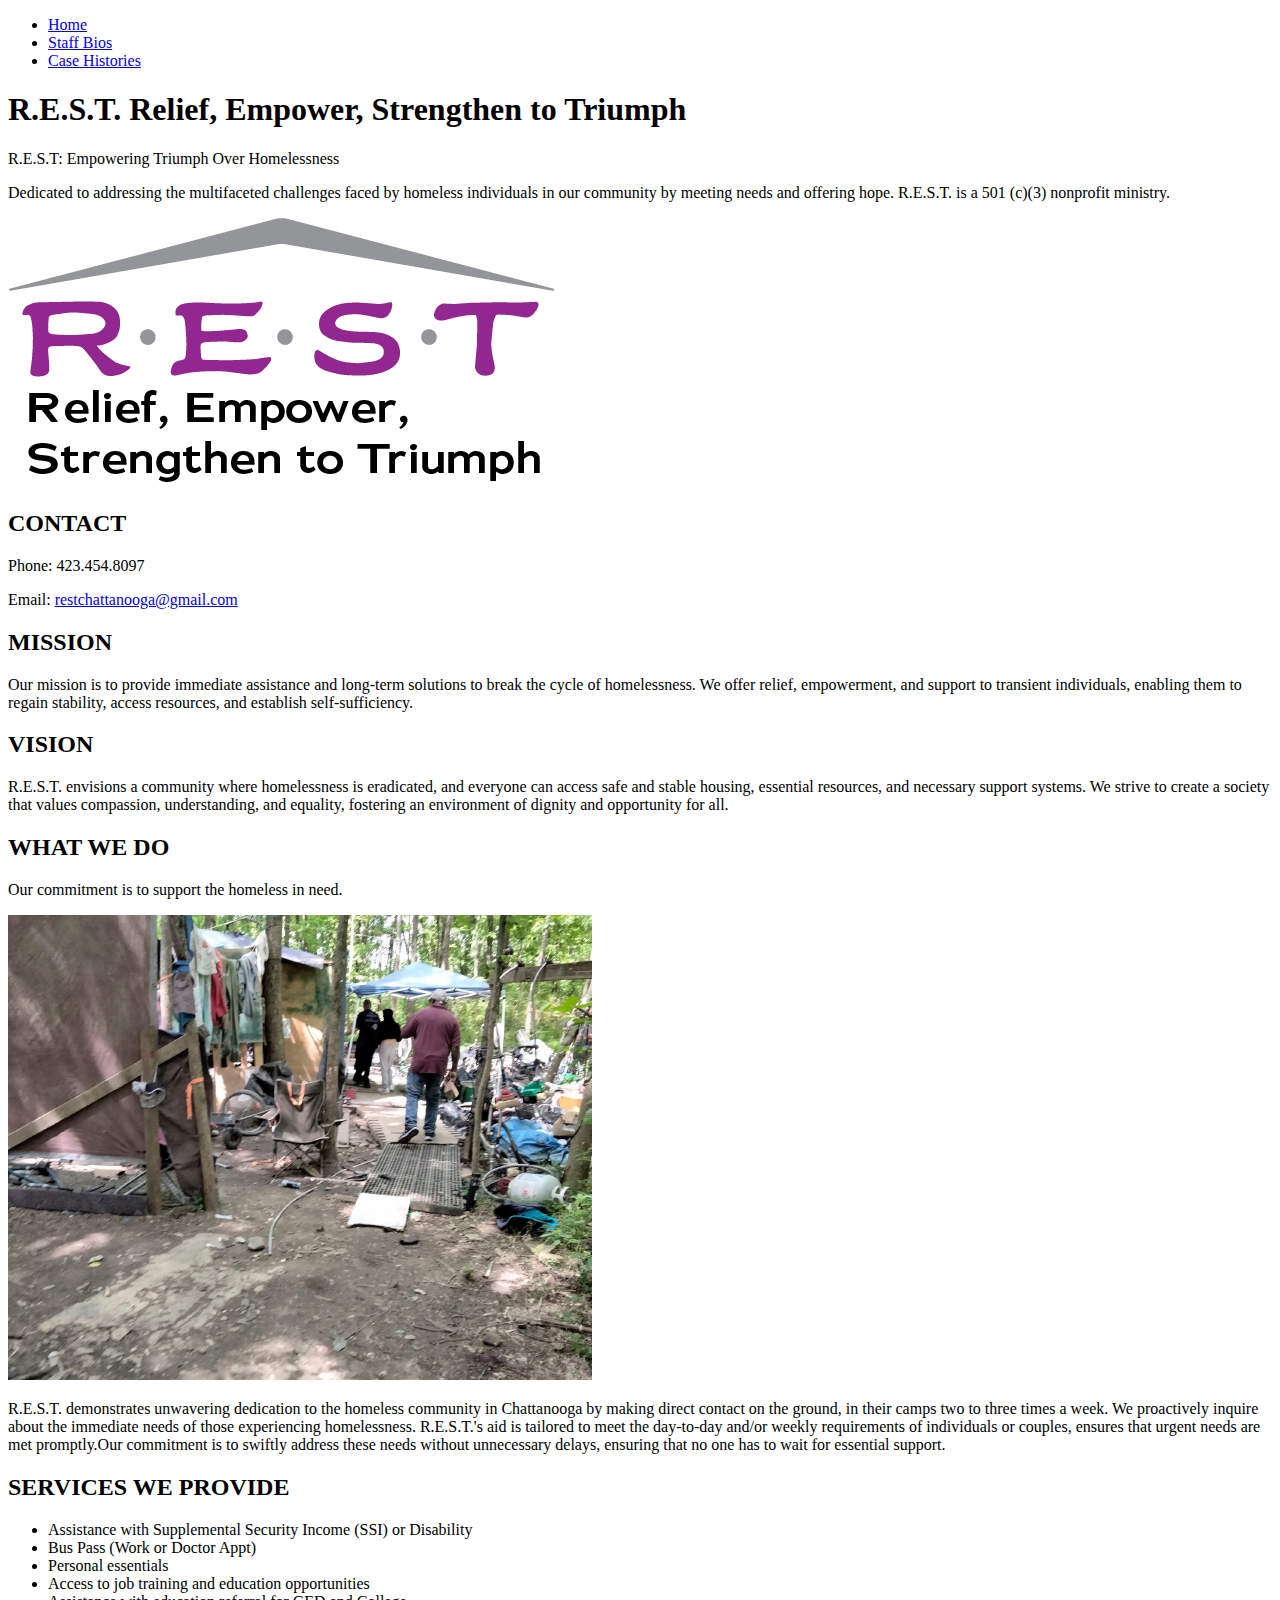
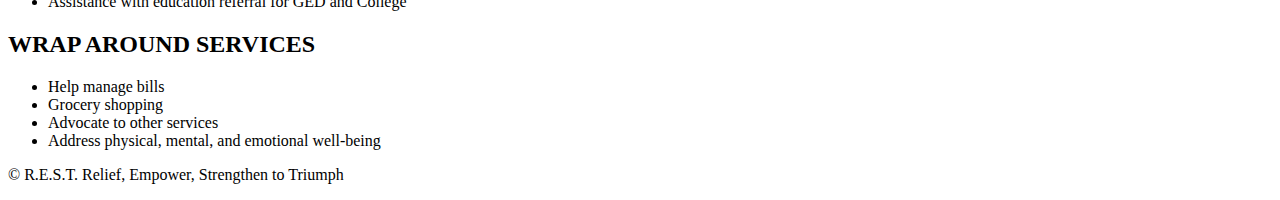
==== index.html @ cbc30783 "Update index.html" ====
<!DOCTYPE html>
<html lang="en">
<head>
    <meta charset="UTF-8">
    <meta name="viewport" content="width=device-width, initial-scale=1.0">
    <title>Your Page Title</title>
    <link rel="stylesheet" href="style.css">
</head>
<body>
  <nav>
    <ul>
        <li><a href="index.html">Home</a></li>
        <li><a href="bios.html">Staff Bios</a></li>
        <li><a href="case-histories.html">Case Histories</a></li>
    </ul>
</nav>
<header>
  <h1>R.E.S.T. Relief, Empower, Strengthen to Triumph</h1>
  <p>R.E.S.T: Empowering Triumph Over Homelessness</p>
</header>

<div class="container">
  <div class="content">

    <div class="section">
      <p>Dedicated to addressing the multifaceted challenges faced by homeless individuals in our community by meeting needs and offering hope. R.E.S.T. is a 501 (c)(3) nonprofit ministry.</p>
      <img src="https://dtctess.github.io/REST/REST.png" alt="rest logo">
    </div>

    <div class="contact section">
      <h2>CONTACT</h2>
      <p>Phone: 423.454.8097</p>
      <p>Email: <a href="mailto:restchattanooga@gmail.com">restchattanooga@gmail.com</a></p>
    </div>

    <div class="section">
      <h2>MISSION</h2>
      <p>Our mission is to provide immediate assistance and long-term solutions to break the cycle of homelessness. We offer relief, empowerment, and support to transient individuals, enabling them to regain stability, access resources, and establish self-sufficiency.</p>
    </div>

    <div class="section">
      <h2>VISION</h2>
      <p>R.E.S.T. envisions a community where homelessness is eradicated, and everyone can access safe and stable housing, essential resources, and necessary support systems. We strive to create a society that values compassion, understanding, and equality, fostering an environment of dignity and opportunity for all.</p>
    </div>


    <div class="section">
      <h2>WHAT WE DO</h2>
      <p>Our commitment is to support the homeless in need.</p>
     <img src="https://dtctess.github.io/REST/PHOTO_HomelessCamp.jpg" alt="homeless camp">
     
      <p>R.E.S.T. demonstrates unwavering dedication to the homeless community in Chattanooga by making direct contact on the ground, in their camps two to three times a week. We proactively inquire about the immediate needs of those experiencing homelessness. R.E.S.T.'s aid is tailored to meet the day-to-day and/or weekly requirements of individuals or couples, ensures that urgent needs are met promptly.Our commitment is to swiftly address these needs without unnecessary delays, ensuring that no one has to wait for essential support.</p>
    </div>
    
    <div class="section">
      <h2>SERVICES WE PROVIDE</h2>
      <ul>
        <li>Assistance with Supplemental Security Income (SSI) or Disability</li>
        <li>Bus Pass (Work or Doctor Appt)</li>
        <li>Personal essentials</li>
        <li>Access to job training and education opportunities</li>
        <li>Assistance with education referral for GED and College</li>
      </ul>
      <h2>WRAP AROUND SERVICES</h2>
      <ul>
        <li>Help manage bills</li>
        <li>Grocery shopping</li>
        <li>Advocate to other services</li>
        <li>Address physical, mental, and emotional well-being </li>
      </ul>
      </p>
    </div>
  </div>
   </div>

<footer>
  <p>© R.E.S.T. Relief, Empower, Strengthen to Triumph</p>
</footer>

</body>
</html>
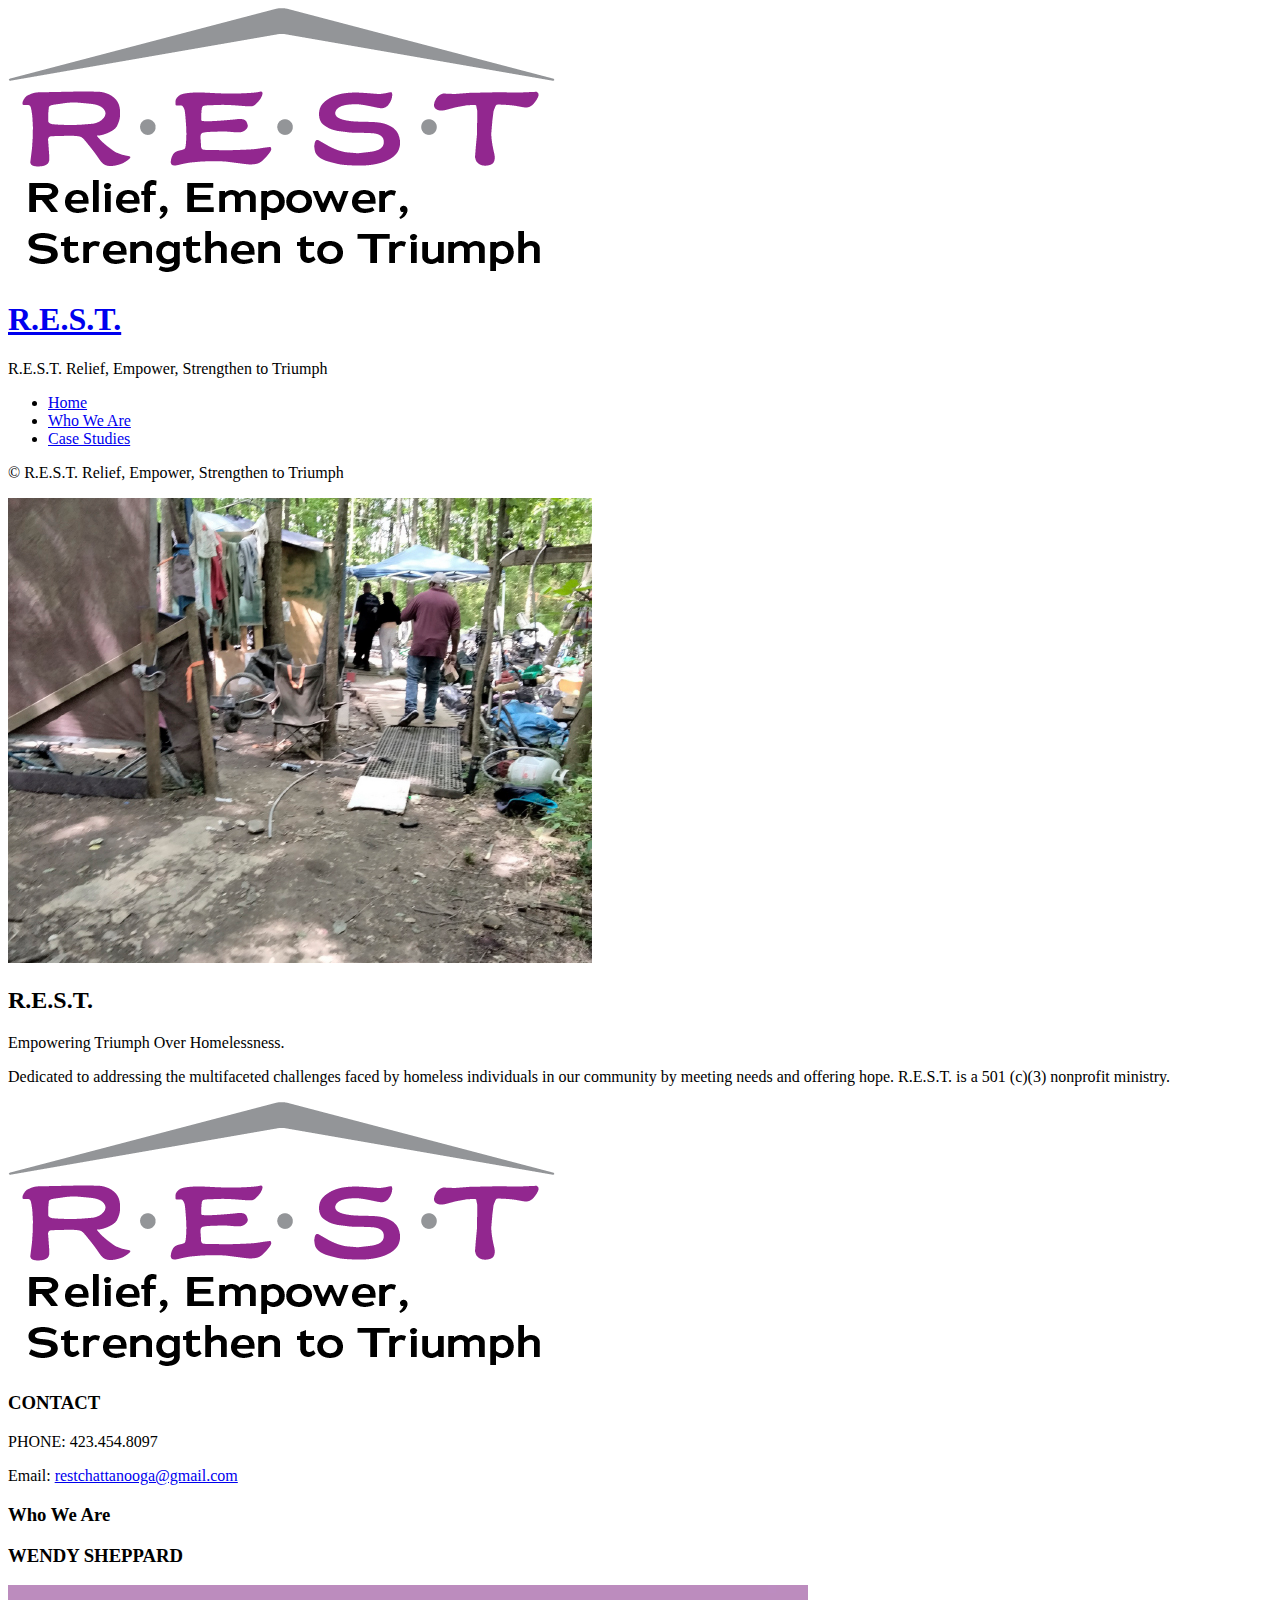
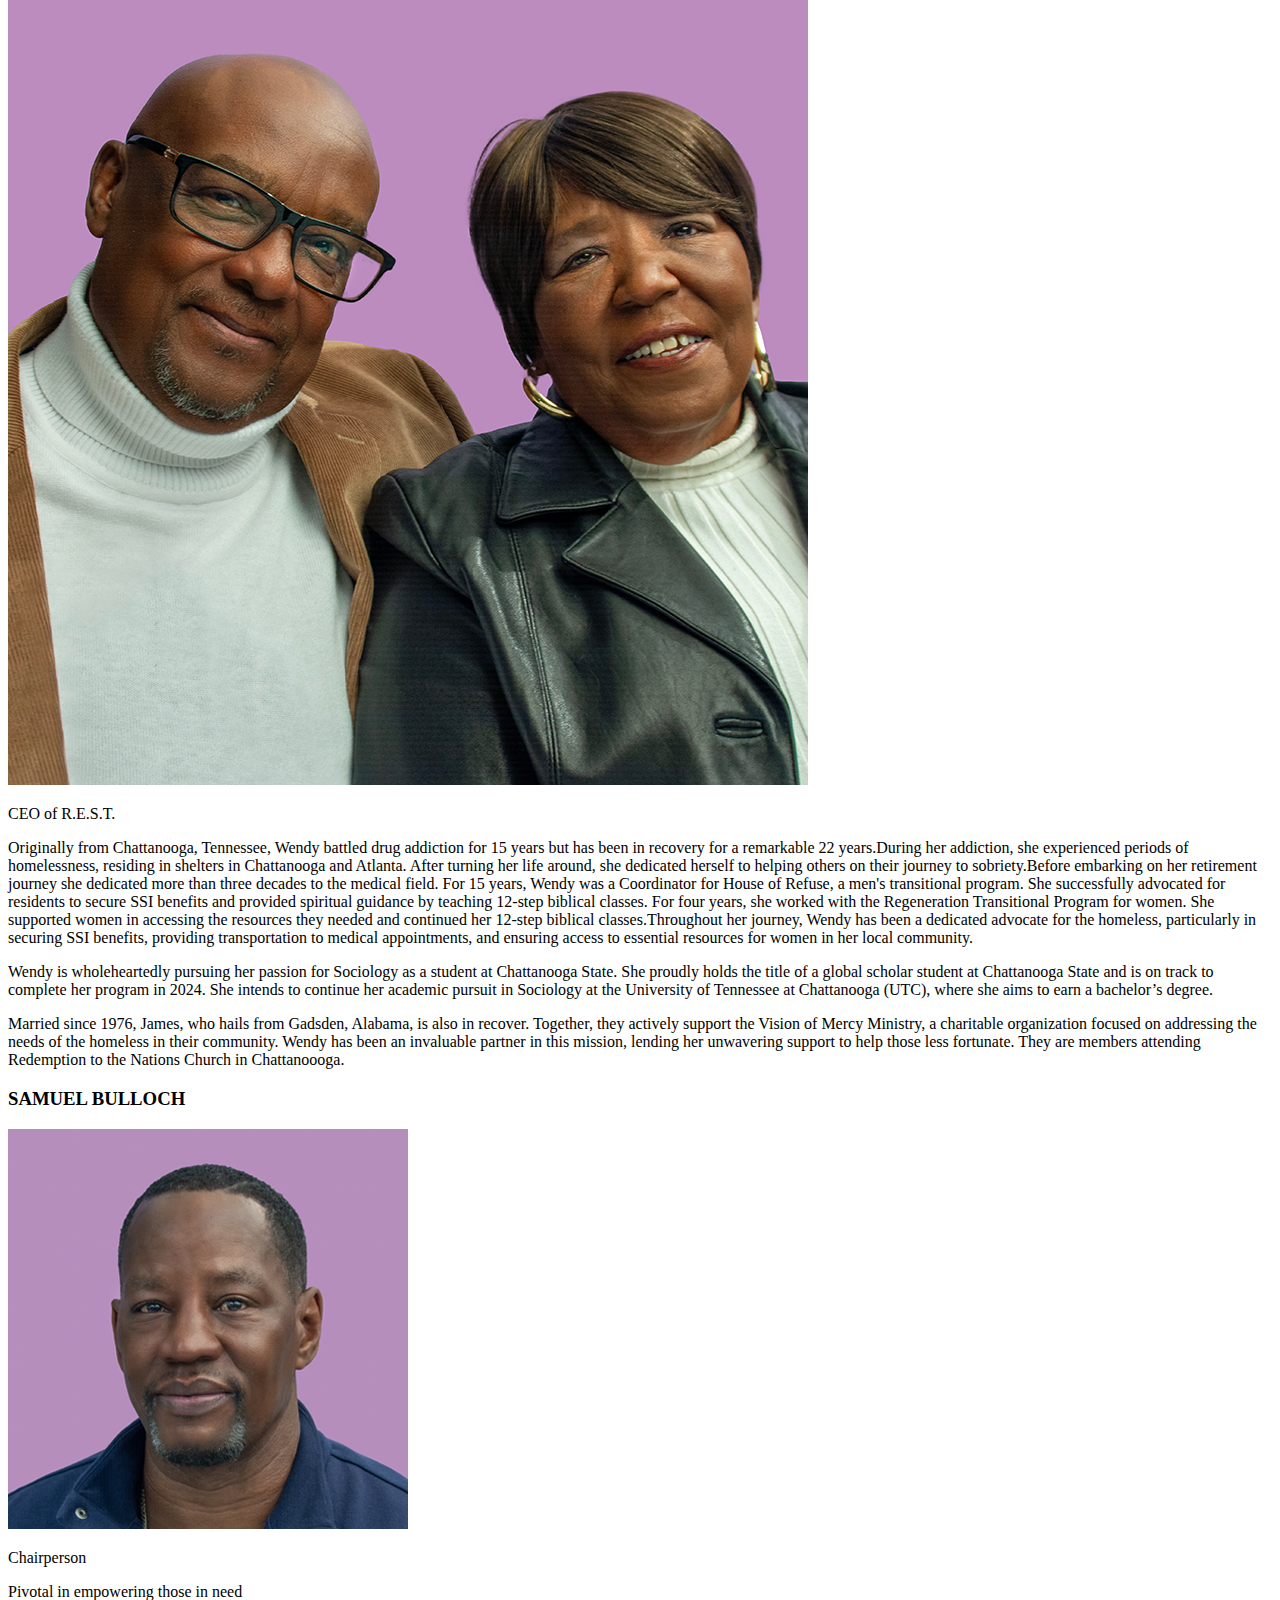
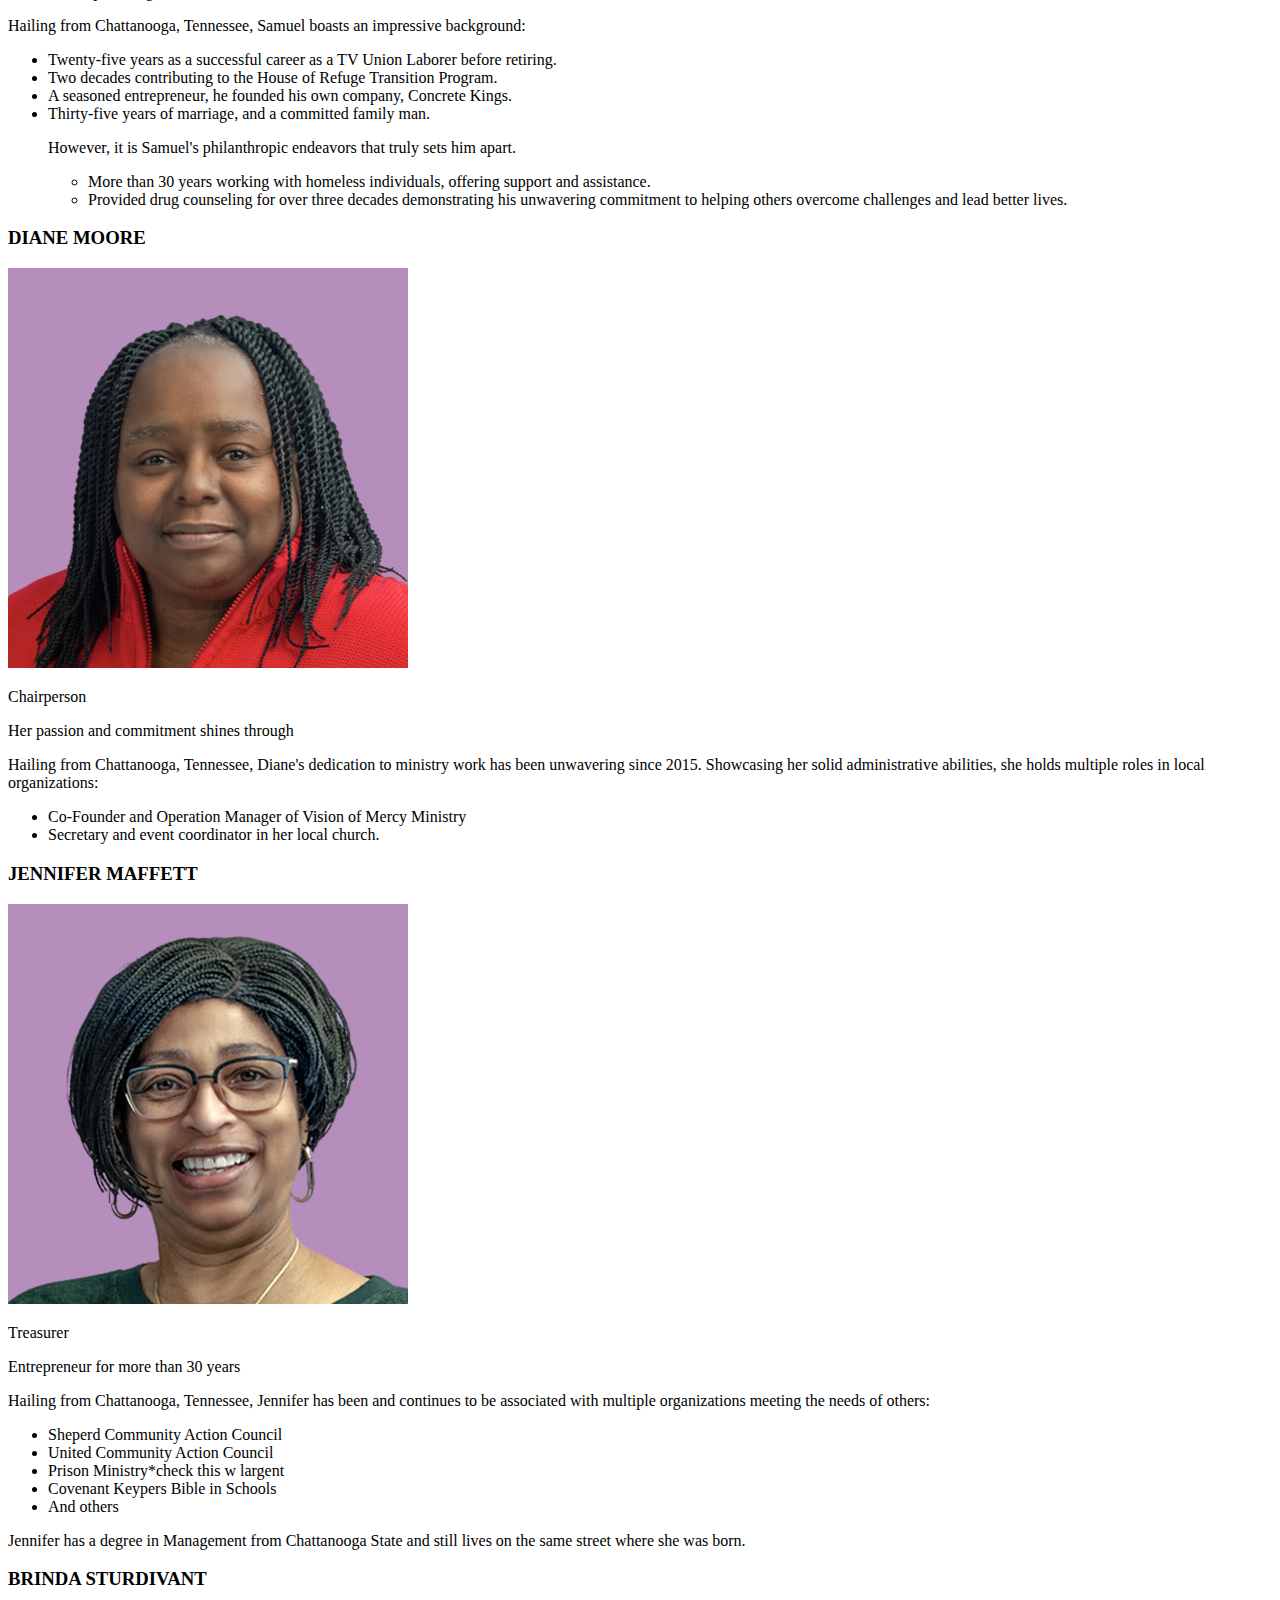
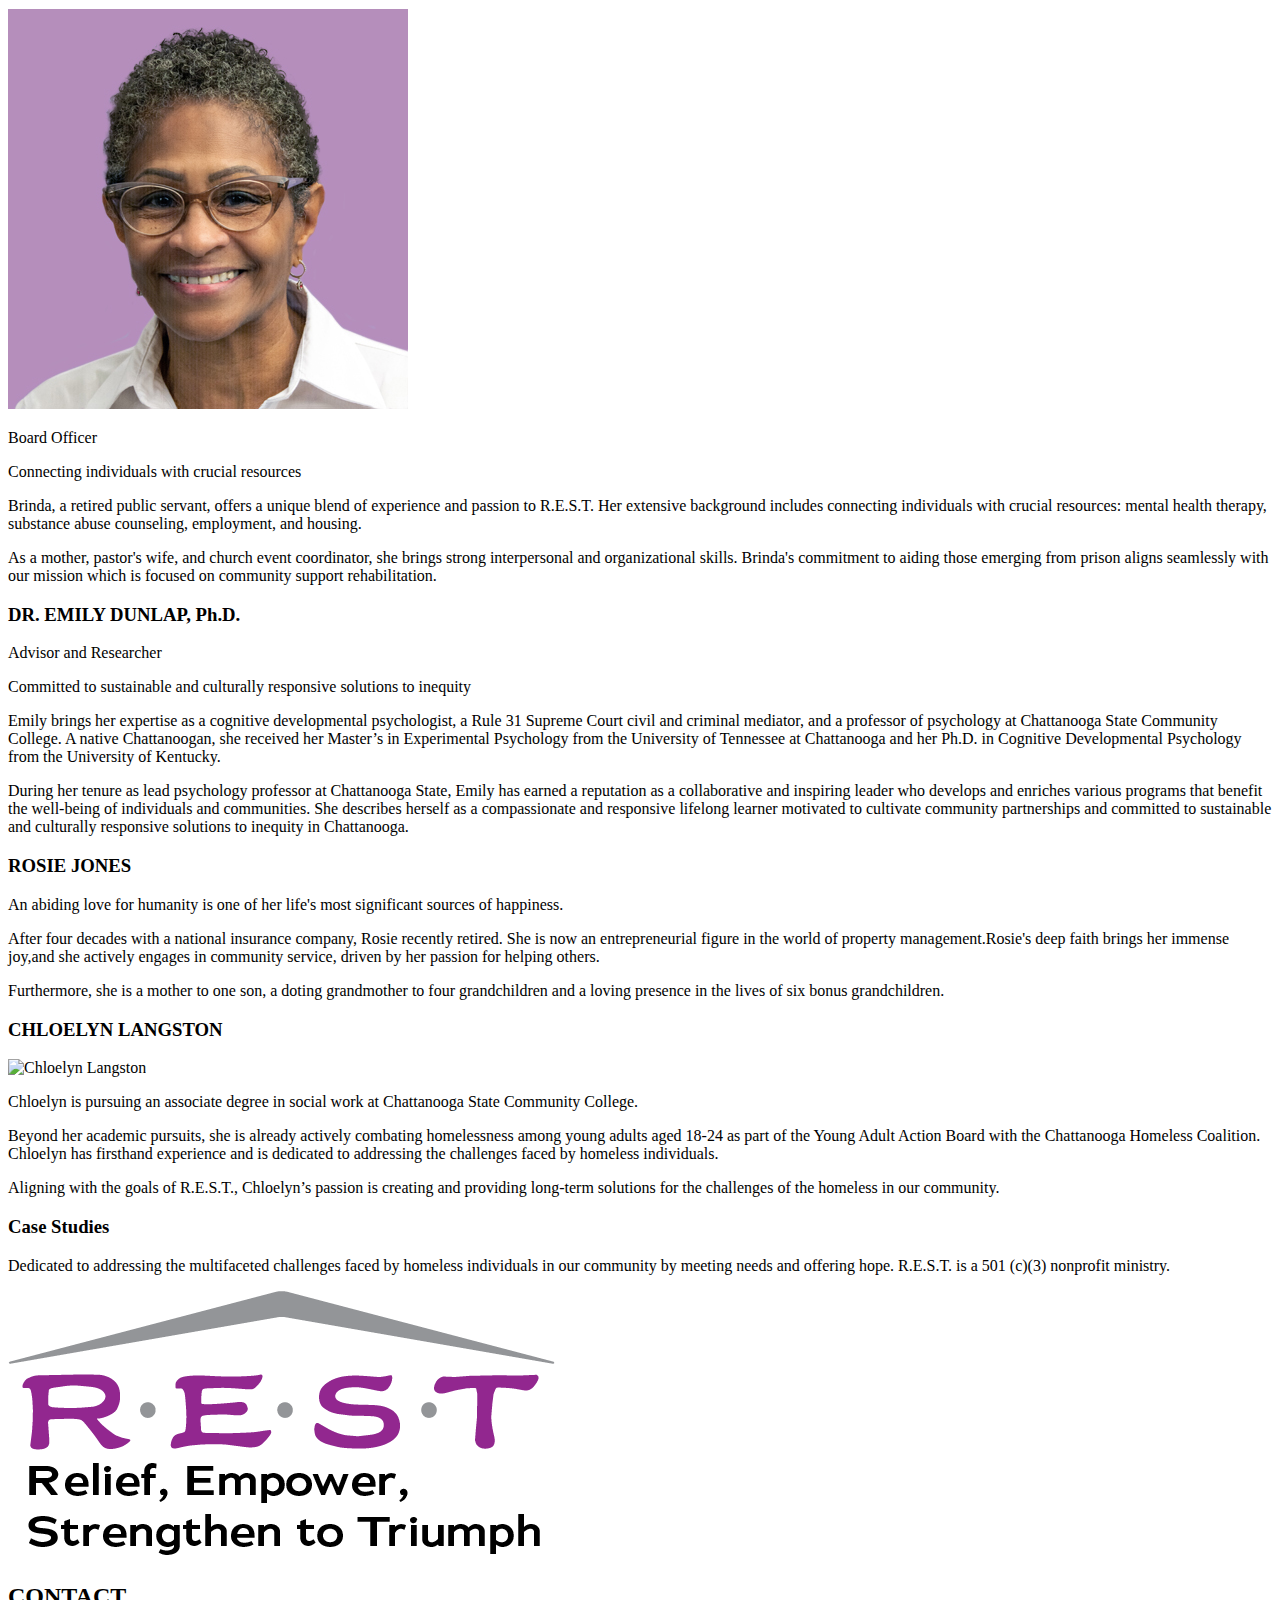
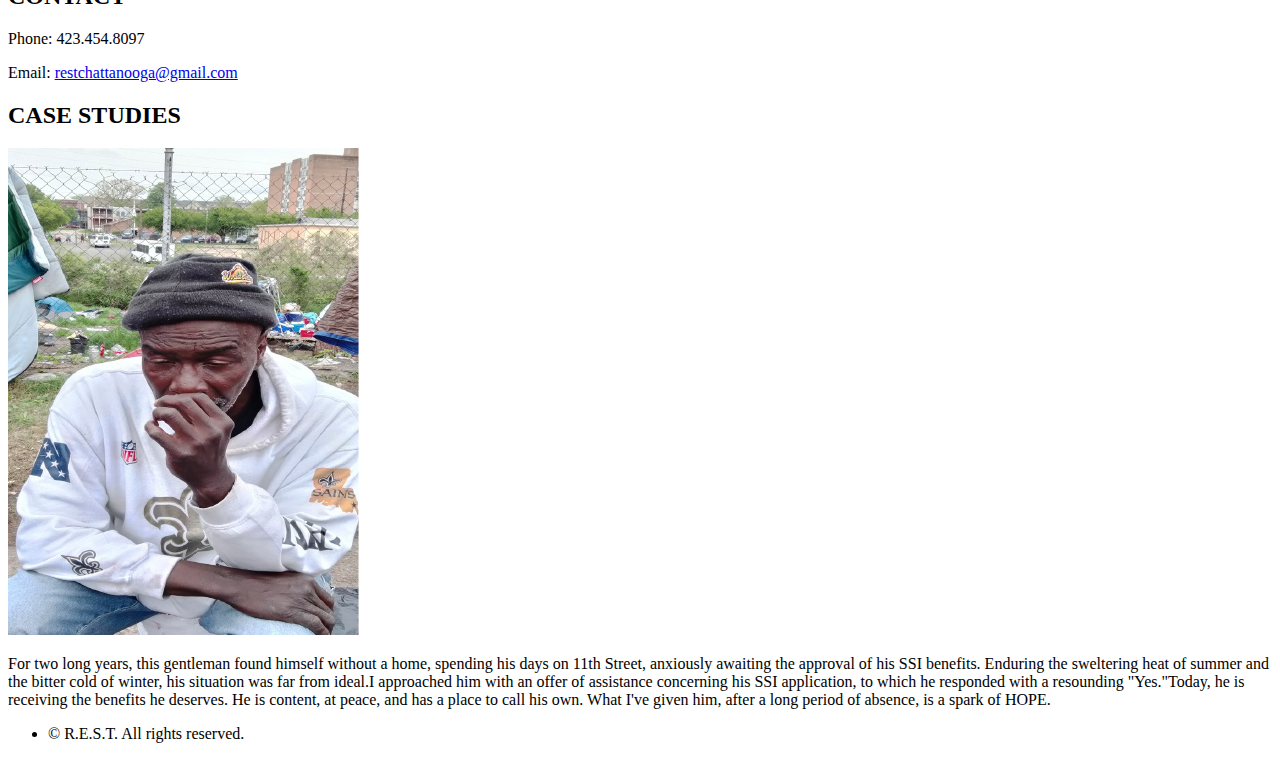
==== commit 959eedb5: "Add files via upload" ====
--- a/index.html
+++ b/index.html
@@ -1,81 +1,542 @@
-<!DOCTYPE html>
-<html lang="en">
-<head>
-    <meta charset="UTF-8">
-    <meta name="viewport" content="width=device-width, initial-scale=1.0">
-    <title>Your Page Title</title>
-    <link rel="stylesheet" href="style.css">
-</head>
-<body>
-  <nav>
-    <ul>
-        <li><a href="index.html">Home</a></li>
-        <li><a href="bios.html">Staff Bios</a></li>
-        <li><a href="case-histories.html">Case Histories</a></li>
-    </ul>
-</nav>
-<header>
-  <h1>R.E.S.T. Relief, Empower, Strengthen to Triumph</h1>
-  <p>R.E.S.T: Empowering Triumph Over Homelessness</p>
-</header>
-
-<div class="container">
-  <div class="content">
-
-    <div class="section">
-      <p>Dedicated to addressing the multifaceted challenges faced by homeless individuals in our community by meeting needs and offering hope. R.E.S.T. is a 501 (c)(3) nonprofit ministry.</p>
-      <img src="https://dtctess.github.io/REST/REST.png" alt="rest logo">
-    </div>
-
-    <div class="contact section">
-      <h2>CONTACT</h2>
-      <p>Phone: 423.454.8097</p>
-      <p>Email: <a href="mailto:restchattanooga@gmail.com">restchattanooga@gmail.com</a></p>
-    </div>
-
-    <div class="section">
-      <h2>MISSION</h2>
-      <p>Our mission is to provide immediate assistance and long-term solutions to break the cycle of homelessness. We offer relief, empowerment, and support to transient individuals, enabling them to regain stability, access resources, and establish self-sufficiency.</p>
-    </div>
-
-    <div class="section">
-      <h2>VISION</h2>
-      <p>R.E.S.T. envisions a community where homelessness is eradicated, and everyone can access safe and stable housing, essential resources, and necessary support systems. We strive to create a society that values compassion, understanding, and equality, fostering an environment of dignity and opportunity for all.</p>
-    </div>
-
-
-    <div class="section">
-      <h2>WHAT WE DO</h2>
-      <p>Our commitment is to support the homeless in need.</p>
-     <img src="https://dtctess.github.io/REST/PHOTO_HomelessCamp.jpg" alt="homeless camp">
-     
-      <p>R.E.S.T. demonstrates unwavering dedication to the homeless community in Chattanooga by making direct contact on the ground, in their camps two to three times a week. We proactively inquire about the immediate needs of those experiencing homelessness. R.E.S.T.'s aid is tailored to meet the day-to-day and/or weekly requirements of individuals or couples, ensures that urgent needs are met promptly.Our commitment is to swiftly address these needs without unnecessary delays, ensuring that no one has to wait for essential support.</p>
-    </div>
-    
-    <div class="section">
-      <h2>SERVICES WE PROVIDE</h2>
-      <ul>
-        <li>Assistance with Supplemental Security Income (SSI) or Disability</li>
-        <li>Bus Pass (Work or Doctor Appt)</li>
-        <li>Personal essentials</li>
-        <li>Access to job training and education opportunities</li>
-        <li>Assistance with education referral for GED and College</li>
-      </ul>
-      <h2>WRAP AROUND SERVICES</h2>
-      <ul>
-        <li>Help manage bills</li>
-        <li>Grocery shopping</li>
-        <li>Advocate to other services</li>
-        <li>Address physical, mental, and emotional well-being </li>
-      </ul>
-      </p>
-    </div>
-  </div>
-   </div>
-
-<footer>
-  <p>© R.E.S.T. Relief, Empower, Strengthen to Triumph</p>
-</footer>
-
-</body>
-</html>
+<!DOCTYPE HTML>
+<!--
+	Read Only by HTML5 UP
+	html5up.net | @ajlkn
+	Free for personal and commercial use under the CCA 3.0 license (html5up.net/license)
+-->
+<html>
+	<head>
+		<title></title>
+		<meta charset="utf-8" />
+		<meta name="viewport" content="width=device-width, initial-scale=1, user-scalable=no" />
+		<link rel="stylesheet" href="assets/css/main.css" />
+	</head>
+	<body class="is-preload">
+
+		<!-- Header -->
+			<section id="header">
+				<header>
+					<span class="image avatar"><img src="https://dtctess.github.io/REST/REST.png" alt="rest logo" /></span>
+					<h1 id="logo"><a href="#">R.E.S.T.</a></h1>
+					<p>R.E.S.T. Relief, Empower, Strengthen to Triumph</p>
+				</header>
+				<nav id="nav">
+					<ul>
+						<li><a href="index.html" class="active">Home</a></li>
+						<li><a href="bios.html">Who We Are</a></li>
+						<li><a href="case-studies.html">Case Studies</a></li>
+					</ul>
+				</nav>
+				<footer>
+					<p>© R.E.S.T. Relief, Empower, Strengthen to Triumph</p>
+				</footer>
+			</section>
+
+		<!-- Wrapper -->
+			<div id="wrapper">
+
+				<!-- Main -->
+					<div id="main">
+
+						<!-- One -->
+							<section id="one">
+								<div class="image main" data-position="center">
+									<img src="https://dtctess.github.io/REST/PHOTO_HomelessCamp.jpg" alt="homeless camp" />
+								</div>
+								<div class="container">
+									<header class="major">
+										<h2>R.E.S.T.</h2>
+										<p>Empowering Triumph Over Homelessness</a>.</p>
+									</header>
+									<p>Dedicated to addressing the multifaceted challenges faced by homeless individuals in our community by meeting needs and offering hope. R.E.S.T. is a 501 (c)(3) nonprofit ministry.</p>
+										<img src="https://dtctess.github.io/REST/REST.png" alt="rest logo"></p>
+								<div class="container">
+											<h3>CONTACT</h3>
+											<p>PHONE: 423.454.8097</p>
+											<p>Email: <a href="mailto:restchattanooga@gmail.com">restchattanooga@gmail.com</a></p>
+										</div>
+								</div>
+							</section>
+
+						<!-- Two -->
+							<section id="two">
+								<div class="container">
+									<h3>Who We Are</h3>
+									<h3>WENDY SHEPPARD</h3>
+    									<img src="https://dtctess.github.io/REST/PHOTO_Founder-Wendy-James-Sheppard_800x800.jpg" alt="Wendy and James Sheppard">
+											<p>CEO of R.E.S.T.</p>
+											<p>Originally from Chattanooga, Tennessee, Wendy battled drug addiction for 15 years but has been in recovery for a remarkable 22 years.During her addiction, she experienced periods of homelessness, residing in shelters in Chattanooga and Atlanta. After turning her life around, she dedicated herself to helping others on their journey to sobriety.Before embarking on her retirement journey she dedicated more than three decades to the medical field. For 15 years, Wendy was a Coordinator for House of Refuse, a men's transitional program. She successfully advocated for residents to secure SSI benefits and provided spiritual guidance by teaching 12-step biblical classes. For four years, she worked with the Regeneration Transitional Program for women. She supported women in accessing the resources they needed and continued her 12-step biblical classes.Throughout her journey, Wendy has been a dedicated advocate for the homeless, particularly in securing SSI benefits, providing transportation to medical appointments, and ensuring access to essential resources for women in her local community.</p>
+											<p>Wendy is wholeheartedly pursuing her passion for Sociology as a student at Chattanooga State. She proudly holds the title of a global scholar student at Chattanooga State and is on track to complete her program in 2024. She intends to continue her academic pursuit in Sociology at the University of Tennessee at Chattanooga (UTC), where she aims to earn a bachelor’s degree.</p>
+											<p>Married since 1976, James, who hails from Gadsden, Alabama, is also in recover. Together, they actively support the Vision of Mercy Ministry, a charitable organization focused on addressing the needs of the homeless in their community. Wendy has been an invaluable partner in this mission, lending her unwavering support to help those less fortunate. They are members attending Redemption to the Nations Church in Chattanoooga.</p></div>
+								
+  <!-- Samuel Bulloch's container -->
+  <div class="container">
+    <h3>SAMUEL BULLOCH</h3>
+    <img src="https://dtctess.github.io/REST/PHOTO_Board-Member-Samuel-Bulloch_400x400.jpg" alt="Samuel Bulloch">
+    <p>Chairperson</p>
+    <p>Pivotal in empowering those in need</p>
+    <p>Hailing from Chattanooga, Tennessee, Samuel boasts an impressive background:</p>
+    <ul>
+      <li>Twenty-five years as a successful career as a TV Union Laborer before retiring.</li>
+      <li>Two decades contributing to the House of Refuge Transition Program.</li>
+      <li>A seasoned entrepreneur, he founded his own company, Concrete Kings.</li>
+      <li>Thirty-five years of marriage, and a committed family man.</li>
+    <p>However, it is Samuel's philanthropic endeavors that truly sets him apart.</p>
+    <ul>
+      <li>More than 30 years working with homeless individuals, offering support and assistance.</li>
+      <li>Provided drug counseling for over three decades demonstrating his unwavering commitment to helping others overcome challenges and lead better lives.</li></ul>
+
+  </div>
+
+  <!--Diane Moore's container-->
+  <div class="container">
+    <h3>DIANE MOORE</h3>
+    <div class=""container">
+      <img src="https://dtctess.github.io/REST/PHOTO_Board-Member-Diane-Moore_400x400.jpg" alt="Diane Moore">
+    <p>Chairperson</p>
+    <p>Her passion and commitment shines through</p>
+    <p>Hailing from Chattanooga, Tennessee, Diane's dedication to ministry work has been unwavering since 2015. Showcasing her solid administrative abilities, she holds multiple roles in local organizations:</p>
+    <ul>
+      <li>Co-Founder and Operation Manager of Vision of Mercy Ministry</li>
+      <li>Secretary and event coordinator in her local church.</li>
+  </div>
+  
+  <!--Jennifer Maffett's container -->
+  <div class="container">
+    <h3>JENNIFER MAFFETT</h3>
+    <div class=""container">
+      <img src="https://dtctess.github.io/REST/PHOTO_Board-Member-Jennifer_400x400.jpg" alt="Jennifer Maffett">
+    <p>Treasurer</p>
+    <p>Entrepreneur for more than 30 years</p>
+    <p>Hailing from Chattanooga, Tennessee, Jennifer has been and continues to be associated with multiple organizations meeting the needs of others:</p>
+    <ul>
+      <li>Sheperd Community Action Council</li>
+      <li>United Community Action Council</li>
+      <li>Prison Ministry*check this w largent</li>
+      <li>Covenant Keypers Bible in Schools</li>
+      <li>And others</li>
+    </ul>
+    <p>Jennifer has a degree in Management from Chattanooga State and still lives on the same street where she was born.</p>
+</div>
+
+
+  <!--Brinda Sturdivant's container -->
+  <div class=""container">
+    <h3>BRINDA STURDIVANT</h3>
+    <img src="https://dtctess.github.io/REST/PHOTO_Board-Member-Brinda-Sturdivant_400x400.jpg" alt="Brinda Sturdivant">
+    <p>Board Officer</p>
+    <p>Connecting individuals with crucial resources</p>
+    <p>Brinda, a retired public servant, offers a unique blend of experience and passion to R.E.S.T. Her extensive background includes connecting individuals with crucial resources: mental health therapy, substance abuse counseling, employment, and housing.</p>
+    <p>As a mother, pastor's wife, and church event coordinator, she brings strong interpersonal and organizational skills. Brinda's commitment to aiding those emerging from prison aligns seamlessly with our mission which is focused on community support rehabilitation.</p>
+</div>
+
+  <!--Dr. Emily Dunlap,Ph.D.'s container -->
+  <div class=""container">
+    <h3>DR. EMILY DUNLAP, Ph.D.</h3>
+    <p>Advisor and Researcher</p>
+    <p>Committed to sustainable and culturally responsive solutions to inequity</p>
+    <p>Emily brings her expertise as a cognitive developmental psychologist, a Rule 31 Supreme Court civil and criminal mediator, and a professor of psychology at Chattanooga State Community College. A native Chattanoogan, she received her Master’s in Experimental Psychology from the University of Tennessee at Chattanooga and her Ph.D. in Cognitive Developmental Psychology from the University of Kentucky.</p>
+    <p>During her tenure as lead psychology professor at Chattanooga State, Emily has earned a reputation as a collaborative and inspiring leader who develops and enriches various programs that benefit the well-being of individuals and communities. She describes herself as a compassionate and responsive lifelong learner motivated to cultivate community partnerships and committed to sustainable and culturally responsive solutions to inequity in Chattanooga.</p>
+</div>
+
+<!--Rosie Jones's container -->
+<div class=""container">
+  <h3>ROSIE JONES</h3>
+  <p>An abiding love for humanity is one of her life's most significant sources of happiness.</p>
+  <p>After four decades with a national insurance company, Rosie recently retired. She is now an entrepreneurial figure in the world of property management.Rosie's deep faith brings her immense joy,and she actively engages in community service, driven by her passion for helping others.</p>
+  <p>Furthermore, she is a mother to one son, a doting grandmother to four grandchildren and a loving presence in the lives of six bonus grandchildren.</p>
+</div>
+
+<!--Chloelyn Langston's container -->
+<div class=""container">
+  <h3>CHLOELYN LANGSTON</h3>
+  <img src=https://dtctess.github.io/REST/PHOTO_Intern_Chloelyn-Langston_400x400.jpg" alt="Chloelyn Langston">
+  <p>Chloelyn is pursuing an associate degree in social work at Chattanooga State Community College.</p>
+  <p>Beyond her academic pursuits, she is already actively combating homelessness among young adults aged 18-24 as part of the Young Adult Action Board with the Chattanooga Homeless Coalition. Chloelyn has firsthand experience and is dedicated to addressing the challenges faced by homeless individuals.</p>
+  <p>Aligning with the goals of R.E.S.T., Chloelyn’s passion is creating and providing long-term solutions for the challenges of the homeless in our community.</p>
+</div>
+								</div>
+							</section>
+
+						<!-- Three -->
+							<section id="three">
+								<div class="container">
+									<h3>Case Studies</h3>
+									<div class="container">
+										<div class="content">
+									  
+										  <div class="section">
+											<p>Dedicated to addressing the multifaceted challenges faced by homeless individuals in our community by meeting needs and offering hope. R.E.S.T. is a 501 (c)(3) nonprofit ministry.</p>
+											<img src="https://dtctess.github.io/REST/REST.png" alt="rest logo">
+											</div>
+										  </div>
+									  
+										  <div class="contact section">
+											<h2>CONTACT</h2>
+											<p>Phone: 423.454.8097</p>
+											<p>Email: <a href="mailto:restchattanooga@gmail.com">restchattanooga@gmail.com</a></p>
+										  </div>
+										  <div class="container">
+											  <div class="content">
+											<div class="section case studies">
+											<h2>CASE STUDIES</h2>
+											<div class="section">
+											  <img src="https://dtctess.github.io/REST/PHOTO_HomelessMan01.jpg" alt="Homeless Man">
+											  <p>For two long years, this gentleman found himself without a home, spending his days on 11th Street, anxiously awaiting the approval of his SSI benefits. Enduring the sweltering heat of summer and the bitter cold of winter, his situation was far from ideal.I approached him with an offer of assistance concerning his SSI application, to which he responded with a resounding "Yes."Today, he is receiving the benefits he deserves. He is content, at peace, and has a place to call his own. What I've given him, after a long period of absence, is a spark of HOPE. </p></div>
+							</section>
+
+						<!-- Five -->
+						<!--
+							<section id="five">
+								<div class="container">
+									<h3>Elements</h3>
+
+									<section>
+										<h4>Text</h4>
+										<p>This is <b>bold</b> and this is <strong>strong</strong>. This is <i>italic</i> and this is <em>emphasized</em>.
+										This is <sup>superscript</sup> text and this is <sub>subscript</sub> text.
+										This is <u>underlined</u> and this is code: <code>for (;;) { ... }</code>. Finally, <a href="#">this is a link</a>.</p>
+										<hr />
+										<header>
+											<h4>Heading with a Subtitle</h4>
+											<p>Lorem ipsum dolor sit amet nullam id egestas urna aliquam</p>
+										</header>
+										<p>Nunc lacinia ante nunc ac lobortis. Interdum adipiscing gravida odio porttitor sem non mi integer non faucibus ornare mi ut ante amet placerat aliquet. Volutpat eu sed ante lacinia sapien lorem accumsan varius montes viverra nibh in adipiscing blandit tempus accumsan.</p>
+										<header>
+											<h5>Heading with a Subtitle</h5>
+											<p>Lorem ipsum dolor sit amet nullam id egestas urna aliquam</p>
+										</header>
+										<p>Nunc lacinia ante nunc ac lobortis. Interdum adipiscing gravida odio porttitor sem non mi integer non faucibus ornare mi ut ante amet placerat aliquet. Volutpat eu sed ante lacinia sapien lorem accumsan varius montes viverra nibh in adipiscing blandit tempus accumsan.</p>
+										<hr />
+										<h2>Heading Level 2</h2>
+										<h3>Heading Level 3</h3>
+										<h4>Heading Level 4</h4>
+										<h5>Heading Level 5</h5>
+										<h6>Heading Level 6</h6>
+										<hr />
+										<h5>Blockquote</h5>
+										<blockquote>Fringilla nisl. Donec accumsan interdum nisi, quis tincidunt felis sagittis eget tempus euismod. Vestibulum ante ipsum primis in faucibus vestibulum. Blandit adipiscing eu felis iaculis volutpat ac adipiscing accumsan faucibus. Vestibulum ante ipsum primis in faucibus lorem ipsum dolor sit amet nullam adipiscing eu felis.</blockquote>
+										<h5>Preformatted</h5>
+										<pre><code>i = 0;
+
+while (!deck.isInOrder()) {
+    print 'Iteration ' + i;
+    deck.shuffle();
+    i++;
+}
+
+print 'It took ' + i + ' iterations to sort the deck.';</code></pre>
+									</section>
+
+									<section>
+										<h4>Lists</h4>
+										<div class="row">
+											<div class="col-6 col-12-xsmall">
+												<h5>Unordered</h5>
+												<ul>
+													<li>Dolor pulvinar etiam magna etiam.</li>
+													<li>Sagittis adipiscing lorem eleifend.</li>
+													<li>Felis enim feugiat dolore viverra.</li>
+												</ul>
+												<h5>Alternate</h5>
+												<ul class="alt">
+													<li>Dolor pulvinar etiam magna etiam.</li>
+													<li>Sagittis adipiscing lorem eleifend.</li>
+													<li>Felis enim feugiat dolore viverra.</li>
+												</ul>
+											</div>
+											<div class="col-6 col-12-xsmall">
+												<h5>Ordered</h5>
+												<ol>
+													<li>Dolor pulvinar etiam magna etiam.</li>
+													<li>Etiam vel felis at lorem sed viverra.</li>
+													<li>Felis enim feugiat dolore viverra.</li>
+													<li>Dolor pulvinar etiam magna etiam.</li>
+													<li>Etiam vel felis at lorem sed viverra.</li>
+													<li>Felis enim feugiat dolore viverra.</li>
+												</ol>
+												<h5>Icons</h5>
+												<ul class="icons">
+													<li><a href="#" class="icon brands fa-twitter"><span class="label">Twitter</span></a></li>
+													<li><a href="#" class="icon brands fa-facebook-f"><span class="label">Facebook</span></a></li>
+													<li><a href="#" class="icon brands fa-instagram"><span class="label">Instagram</span></a></li>
+													<li><a href="#" class="icon brands fa-github"><span class="label">Github</span></a></li>
+													<li><a href="#" class="icon brands fa-dribbble"><span class="label">Dribbble</span></a></li>
+													<li><a href="#" class="icon brands fa-tumblr"><span class="label">Tumblr</span></a></li>
+												</ul>
+											</div>
+										</div>
+										<h5>Actions</h5>
+										<ul class="actions">
+											<li><a href="#" class="button primary">Default</a></li>
+											<li><a href="#" class="button">Default</a></li>
+											<li><a href="#" class="button alt">Default</a></li>
+										</ul>
+										<ul class="actions small">
+											<li><a href="#" class="button primary small">Small</a></li>
+											<li><a href="#" class="button small">Small</a></li>
+											<li><a href="#" class="button alt small">Small</a></li>
+										</ul>
+										<div class="row">
+											<div class="col-3 col-6-medium col-12-xsmall">
+												<ul class="actions stacked">
+													<li><a href="#" class="button primary">Default</a></li>
+													<li><a href="#" class="button">Default</a></li>
+													<li><a href="#" class="button alt">Default</a></li>
+												</ul>
+											</div>
+											<div class="col-3 col-6 col-12-xsmall">
+												<ul class="actions stacked">
+													<li><a href="#" class="button primary small">Small</a></li>
+													<li><a href="#" class="button small">Small</a></li>
+													<li><a href="#" class="button alt small">Small</a></li>
+												</ul>
+											</div>
+											<div class="col-3 col-6-medium col-12-xsmall">
+												<ul class="actions stacked">
+													<li><a href="#" class="button primary fit">Default</a></li>
+													<li><a href="#" class="button fit">Default</a></li>
+													<li><a href="#" class="button alt fit">Default</a></li>
+												</ul>
+											</div>
+											<div class="col-3 col-6-medium col-12-xsmall">
+												<ul class="actions stacked">
+													<li><a href="#" class="button primary small fit">Small</a></li>
+													<li><a href="#" class="button small fit">Small</a></li>
+													<li><a href="#" class="button alt small fit">Small</a></li>
+												</ul>
+											</div>
+										</div>
+									</section>
+
+									<section>
+										<h4>Table</h4>
+										<h5>Default</h5>
+										<div class="table-wrapper">
+											<table>
+												<thead>
+													<tr>
+														<th>Name</th>
+														<th>Description</th>
+														<th>Price</th>
+													</tr>
+												</thead>
+												<tbody>
+													<tr>
+														<td>Item One</td>
+														<td>Ante turpis integer aliquet porttitor.</td>
+														<td>29.99</td>
+													</tr>
+													<tr>
+														<td>Item Two</td>
+														<td>Vis ac commodo adipiscing arcu aliquet.</td>
+														<td>19.99</td>
+													</tr>
+													<tr>
+														<td>Item Three</td>
+														<td> Morbi faucibus arcu accumsan lorem.</td>
+														<td>29.99</td>
+													</tr>
+													<tr>
+														<td>Item Four</td>
+														<td>Vitae integer tempus condimentum.</td>
+														<td>19.99</td>
+													</tr>
+													<tr>
+														<td>Item Five</td>
+														<td>Ante turpis integer aliquet porttitor.</td>
+														<td>29.99</td>
+													</tr>
+												</tbody>
+												<tfoot>
+													<tr>
+														<td colspan="2"></td>
+														<td>100.00</td>
+													</tr>
+												</tfoot>
+											</table>
+										</div>
+
+										<h5>Alternate</h5>
+										<div class="table-wrapper">
+											<table class="alt">
+												<thead>
+													<tr>
+														<th>Name</th>
+														<th>Description</th>
+														<th>Price</th>
+													</tr>
+												</thead>
+												<tbody>
+													<tr>
+														<td>Item One</td>
+														<td>Ante turpis integer aliquet porttitor.</td>
+														<td>29.99</td>
+													</tr>
+													<tr>
+														<td>Item Two</td>
+														<td>Vis ac commodo adipiscing arcu aliquet.</td>
+														<td>19.99</td>
+													</tr>
+													<tr>
+														<td>Item Three</td>
+														<td> Morbi faucibus arcu accumsan lorem.</td>
+														<td>29.99</td>
+													</tr>
+													<tr>
+														<td>Item Four</td>
+														<td>Vitae integer tempus condimentum.</td>
+														<td>19.99</td>
+													</tr>
+													<tr>
+														<td>Item Five</td>
+														<td>Ante turpis integer aliquet porttitor.</td>
+														<td>29.99</td>
+													</tr>
+												</tbody>
+												<tfoot>
+													<tr>
+														<td colspan="2"></td>
+														<td>100.00</td>
+													</tr>
+												</tfoot>
+											</table>
+										</div>
+									</section>
+
+									<section>
+										<h4>Buttons</h4>
+										<ul class="actions">
+											<li><a href="#" class="button primary">Primary</a></li>
+											<li><a href="#" class="button">Default</a></li>
+											<li><a href="#" class="button alt">Alternate</a></li>
+										</ul>
+										<ul class="actions">
+											<li><a href="#" class="button primary large">Large</a></li>
+											<li><a href="#" class="button">Default</a></li>
+											<li><a href="#" class="button alt small">Small</a></li>
+										</ul>
+										<ul class="actions fit">
+											<li><a href="#" class="button primary fit">Fit</a></li>
+											<li><a href="#" class="button fit">Fit</a></li>
+											<li><a href="#" class="button alt fit">Fit</a></li>
+										</ul>
+										<ul class="actions fit small">
+											<li><a href="#" class="button primary fit small">Fit + Small</a></li>
+											<li><a href="#" class="button fit small">Fit + Small</a></li>
+											<li><a href="#" class="button alt fit small">Fit + Small</a></li>
+										</ul>
+										<ul class="actions">
+											<li><a href="#" class="button primary icon solid fa-download">Icon</a></li>
+											<li><a href="#" class="button icon solid fa-download">Icon</a></li>
+											<li><a href="#" class="button alt icon solid fa-check">Icon</a></li>
+										</ul>
+										<ul class="actions">
+											<li><span class="button primary disabled">Primary</span></li>
+											<li><span class="button disabled">Default</span></li>
+											<li><span class="button alt disabled">Alternate</span></li>
+										</ul>
+									</section>
+
+									<section>
+										<h4>Form</h4>
+										<form method="post" action="#">
+											<div class="row gtr-uniform">
+												<div class="col-6 col-12-xsmall">
+													<input type="text" name="demo-name" id="demo-name" value="" placeholder="Name" />
+												</div>
+												<div class="col-6 col-12-xsmall">
+													<input type="email" name="demo-email" id="demo-email" value="" placeholder="Email" />
+												</div>
+												<div class="col-12">
+													<select name="demo-category" id="demo-category">
+														<option value="">- Category -</option>
+														<option value="1">Manufacturing</option>
+														<option value="1">Shipping</option>
+														<option value="1">Administration</option>
+														<option value="1">Human Resources</option>
+													</select>
+												</div>
+												<div class="col-4 col-12-medium">
+													<input type="radio" id="demo-priority-low" name="demo-priority" checked>
+													<label for="demo-priority-low">Low Priority</label>
+												</div>
+												<div class="col-4 col-12-medium">
+													<input type="radio" id="demo-priority-normal" name="demo-priority">
+													<label for="demo-priority-normal">Normal Priority</label>
+												</div>
+												<div class="col-4 col-12-medium">
+													<input type="radio" id="demo-priority-high" name="demo-priority">
+													<label for="demo-priority-high">High Priority</label>
+												</div>
+												<div class="col-6 col-12-medium">
+													<input type="checkbox" id="demo-copy" name="demo-copy">
+													<label for="demo-copy">Email me a copy of this message</label>
+												</div>
+												<div class="col-6 col-12-medium">
+													<input type="checkbox" id="demo-human" name="demo-human" checked>
+													<label for="demo-human">I am a human and not a robot</label>
+												</div>
+												<div class="col-12">
+													<textarea name="demo-message" id="demo-message" placeholder="Enter your message" rows="6"></textarea>
+												</div>
+												<div class="col-12">
+													<ul class="actions">
+														<li><input type="submit" value="Send Message" /></li>
+														<li><input type="reset" value="Reset" class="alt" /></li>
+													</ul>
+												</div>
+											</div>
+										</form>
+									</section>
+
+									<section>
+										<h4>Image</h4>
+										<h5>Fit</h5>
+										<span class="image fit"><img src="images/banner.jpg" alt="" /></span>
+										<div class="box alt">
+											<div class="row gtr-50 gtr-uniform">
+												<div class="col-4"><span class="image fit"><img src="images/pic01.jpg" alt="" /></span></div>
+												<div class="col-4"><span class="image fit"><img src="images/pic02.jpg" alt="" /></span></div>
+												<div class="col-4"><span class="image fit"><img src="images/pic03.jpg" alt="" /></span></div>
+												<div class="col-4"><span class="image fit"><img src="images/pic02.jpg" alt="" /></span></div>
+												<div class="col-4"><span class="image fit"><img src="images/pic03.jpg" alt="" /></span></div>
+												<div class="col-4"><span class="image fit"><img src="images/pic01.jpg" alt="" /></span></div>
+												<div class="col-4"><span class="image fit"><img src="images/pic03.jpg" alt="" /></span></div>
+												<div class="col-4"><span class="image fit"><img src="images/pic01.jpg" alt="" /></span></div>
+												<div class="col-4"><span class="image fit"><img src="images/pic02.jpg" alt="" /></span></div>
+											</div>
+										</div>
+										<h5>Left &amp; Right</h5>
+										<p><span class="image left"><img src="images/avatar.jpg" alt="" /></span>Fringilla nisl. Donec accumsan interdum nisi, quis tincidunt felis sagittis eget. tempus euismod. Vestibulum ante ipsum primis in faucibus vestibulum. Blandit adipiscing eu felis iaculis volutpat ac adipiscing accumsan eu faucibus. Integer ac pellentesque praesent tincidunt felis sagittis eget. tempus euismod. Vestibulum ante ipsum primis in faucibus vestibulum. Blandit adipiscing eu felis iaculis volutpat ac adipiscing accumsan eu faucibus. Integer ac pellentesque praesent. Donec accumsan interdum nisi, quis tincidunt felis sagittis eget. tempus euismod. Vestibulum ante ipsum primis in faucibus vestibulum. Blandit adipiscing eu felis iaculis volutpat ac adipiscing accumsan eu faucibus. Integer ac pellentesque praesent tincidunt felis sagittis eget. tempus euismod. Vestibulum ante ipsum primis in faucibus vestibulum. Blandit adipiscing eu felis iaculis volutpat ac adipiscing accumsan eu faucibus. Integer ac pellentesque praesent.</p>
+										<p><span class="image right"><img src="images/avatar.jpg" alt="" /></span>Fringilla nisl. Donec accumsan interdum nisi, quis tincidunt felis sagittis eget. tempus euismod. Vestibulum ante ipsum primis in faucibus vestibulum. Blandit adipiscing eu felis iaculis volutpat ac adipiscing accumsan eu faucibus. Integer ac pellentesque praesent tincidunt felis sagittis eget. tempus euismod. Vestibulum ante ipsum primis in faucibus vestibulum. Blandit adipiscing eu felis iaculis volutpat ac adipiscing accumsan eu faucibus. Integer ac pellentesque praesent. Donec accumsan interdum nisi, quis tincidunt felis sagittis eget. tempus euismod. Vestibulum ante ipsum primis in faucibus vestibulum. Blandit adipiscing eu felis iaculis volutpat ac adipiscing accumsan eu faucibus. Integer ac pellentesque praesent tincidunt felis sagittis eget. tempus euismod. Vestibulum ante ipsum primis in faucibus vestibulum. Blandit adipiscing eu felis iaculis volutpat ac adipiscing accumsan eu faucibus. Integer ac pellentesque praesent.</p>
+									</section>
+
+								</div>
+							</section>
+						-->
+
+					</div>
+
+				<!-- Footer -->
+					<section id="footer">
+						<div class="container">
+							<ul class="copyright">
+								<li>&copy; R.E.S.T. All rights reserved. </li>
+							</ul>
+						</div>
+					</section>
+
+			</div>
+
+		<!-- Scripts -->
+			<script src="assets/js/jquery.min.js"></script>
+			<script src="assets/js/jquery.scrollex.min.js"></script>
+			<script src="assets/js/jquery.scrolly.min.js"></script>
+			<script src="assets/js/browser.min.js"></script>
+			<script src="assets/js/breakpoints.min.js"></script>
+			<script src="assets/js/util.js"></script>
+			<script src="assets/js/main.js"></script>
+
+	</body>
+</html>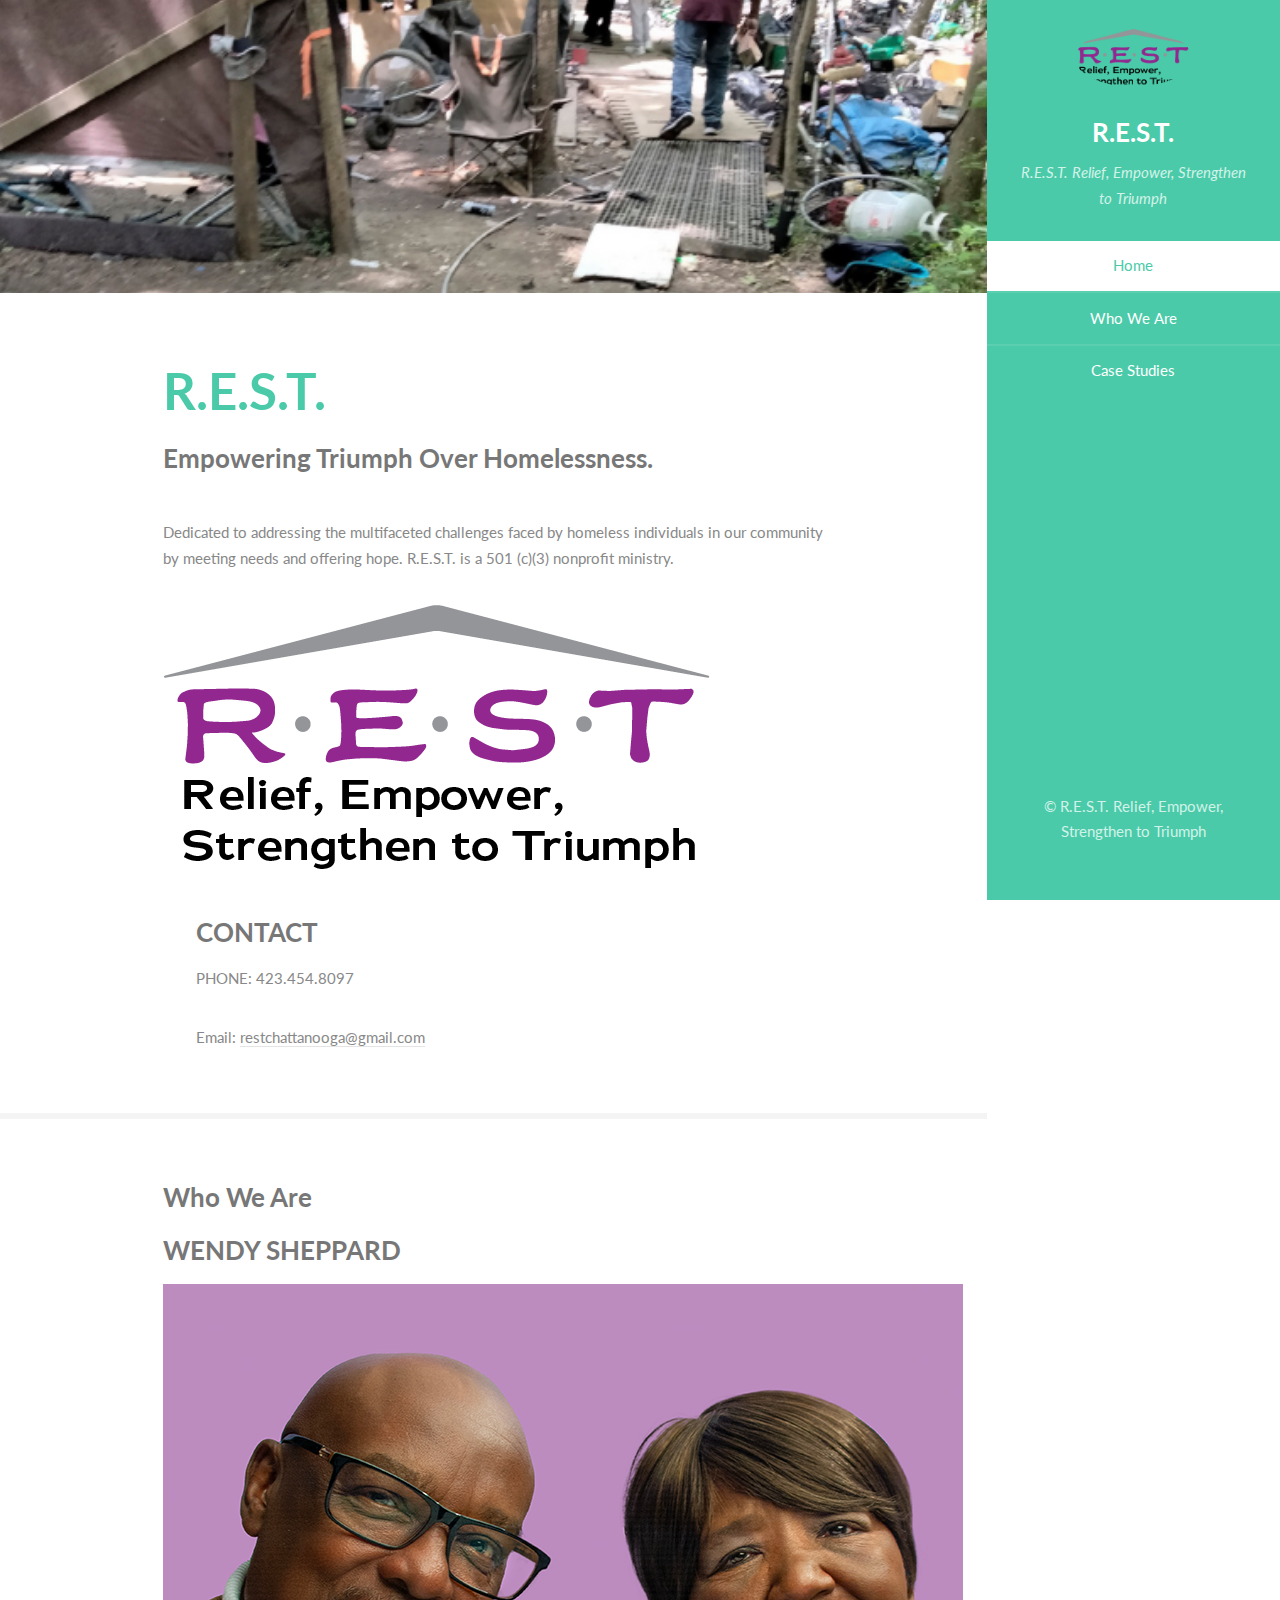
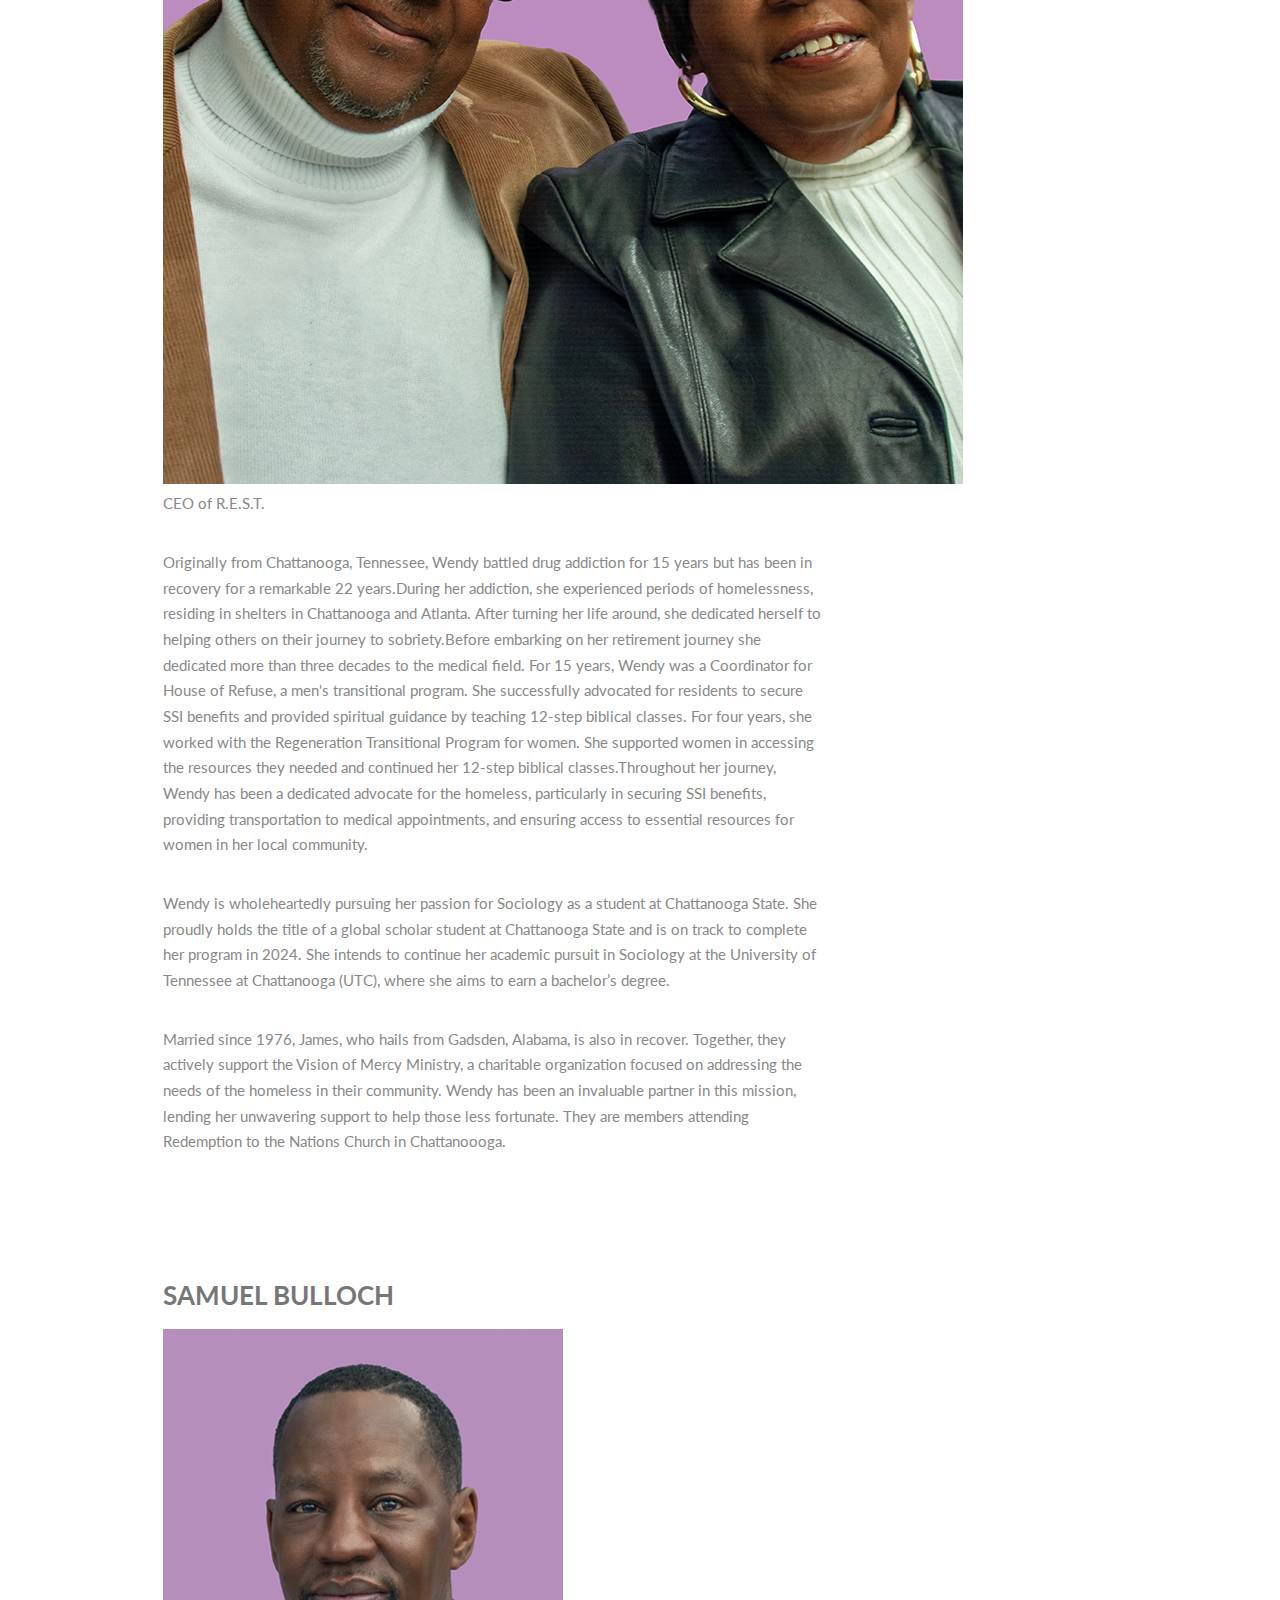
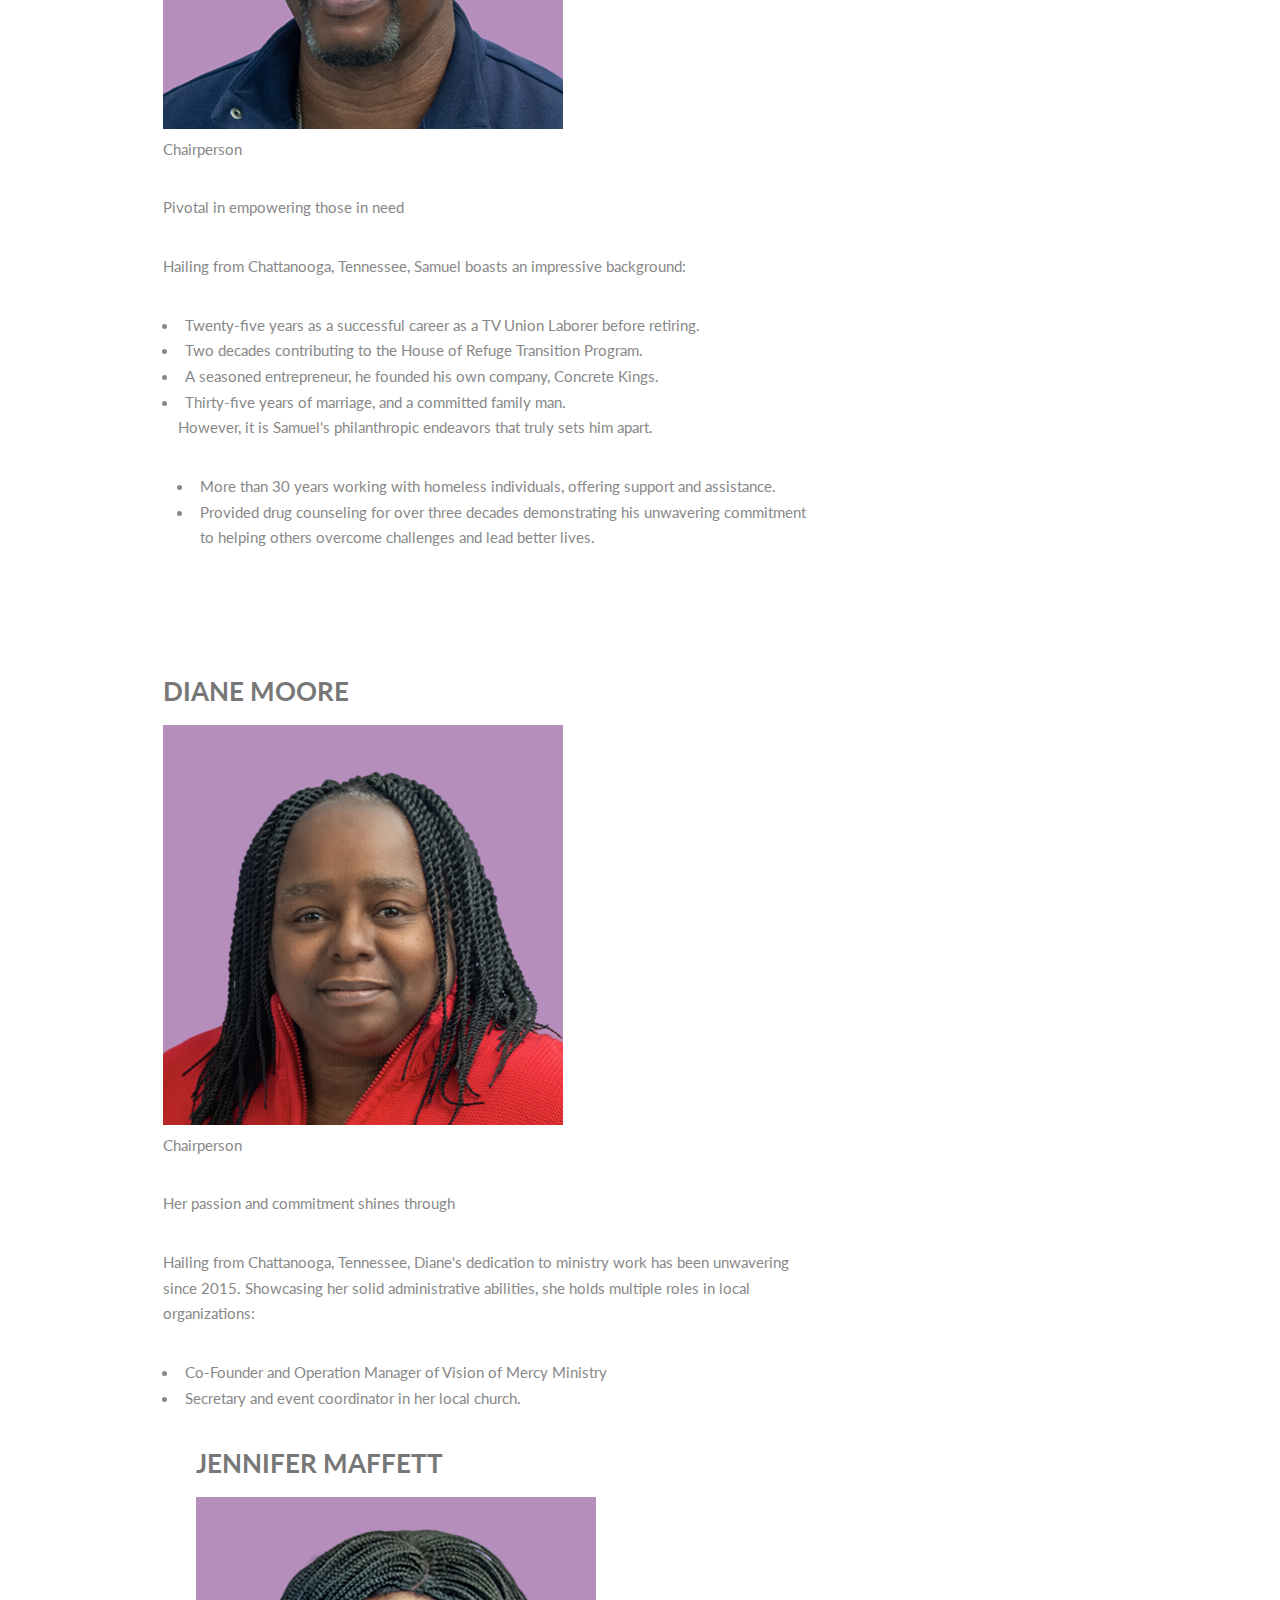
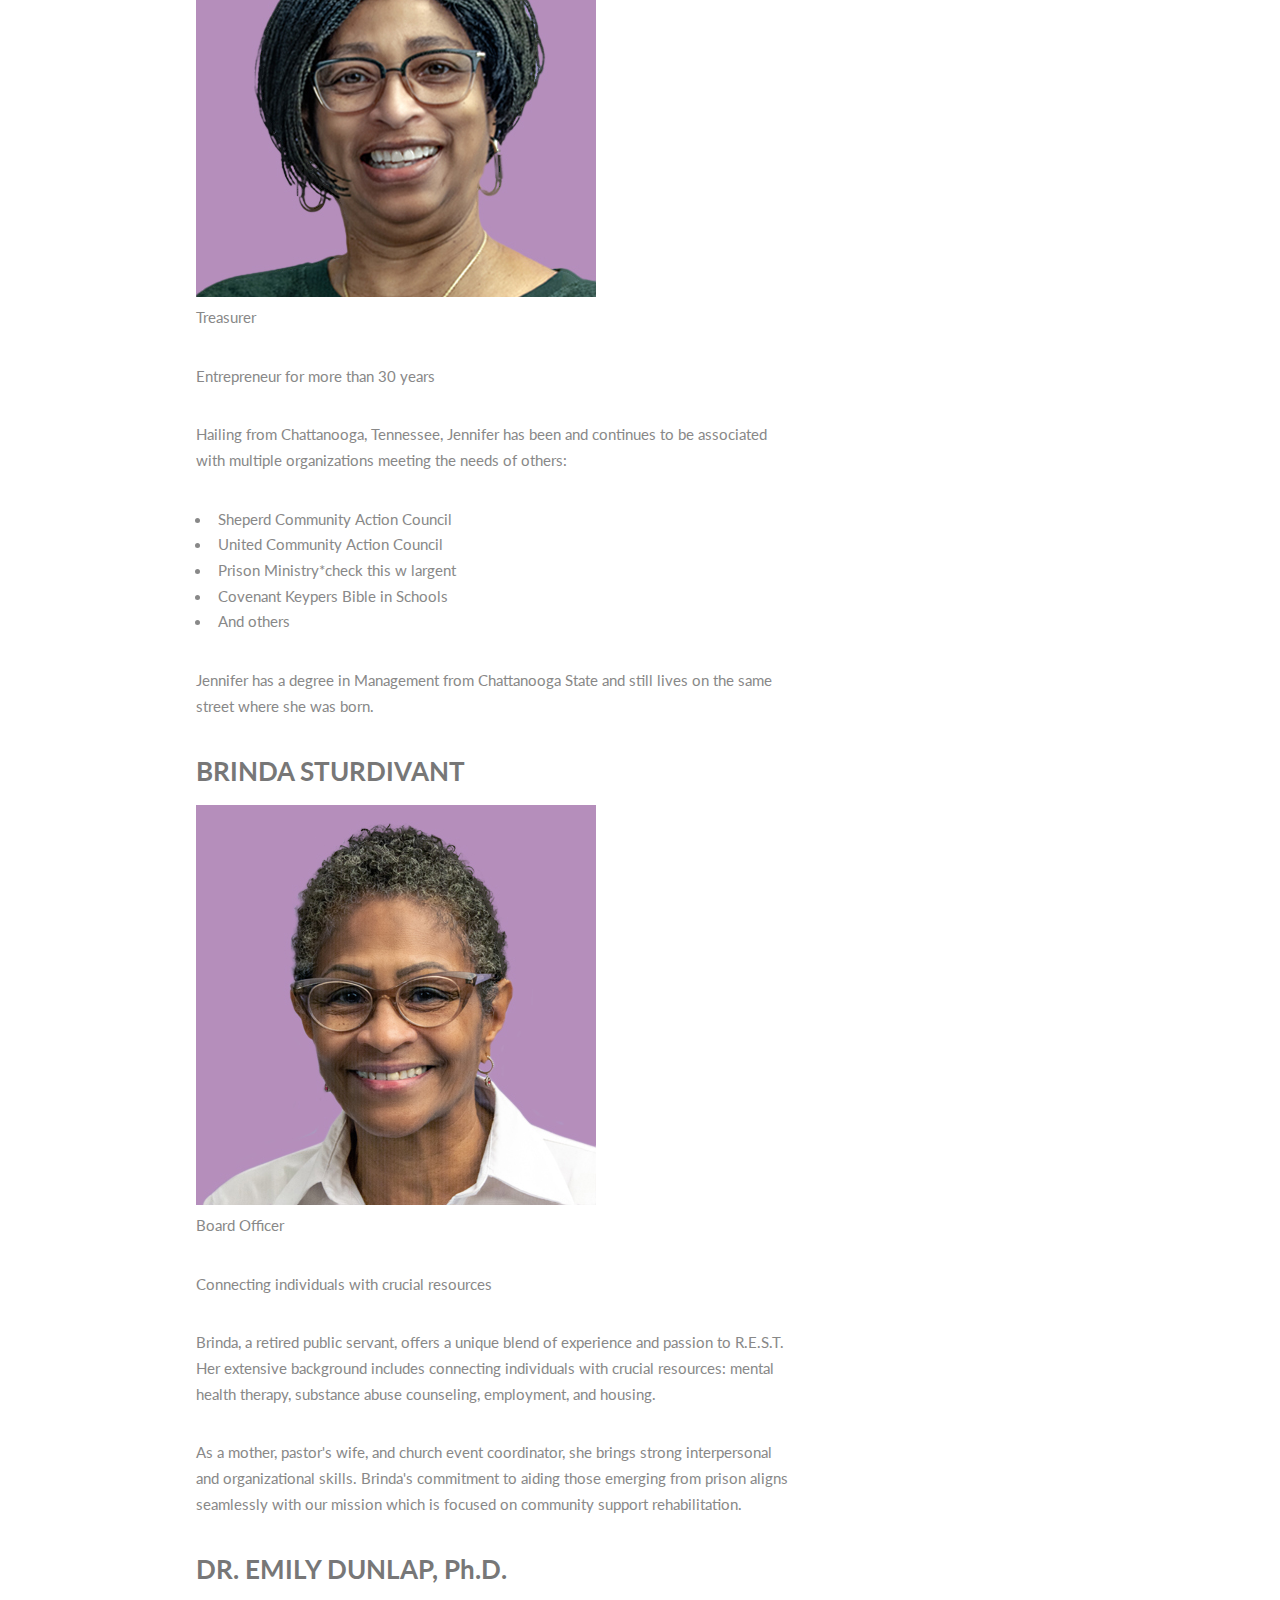
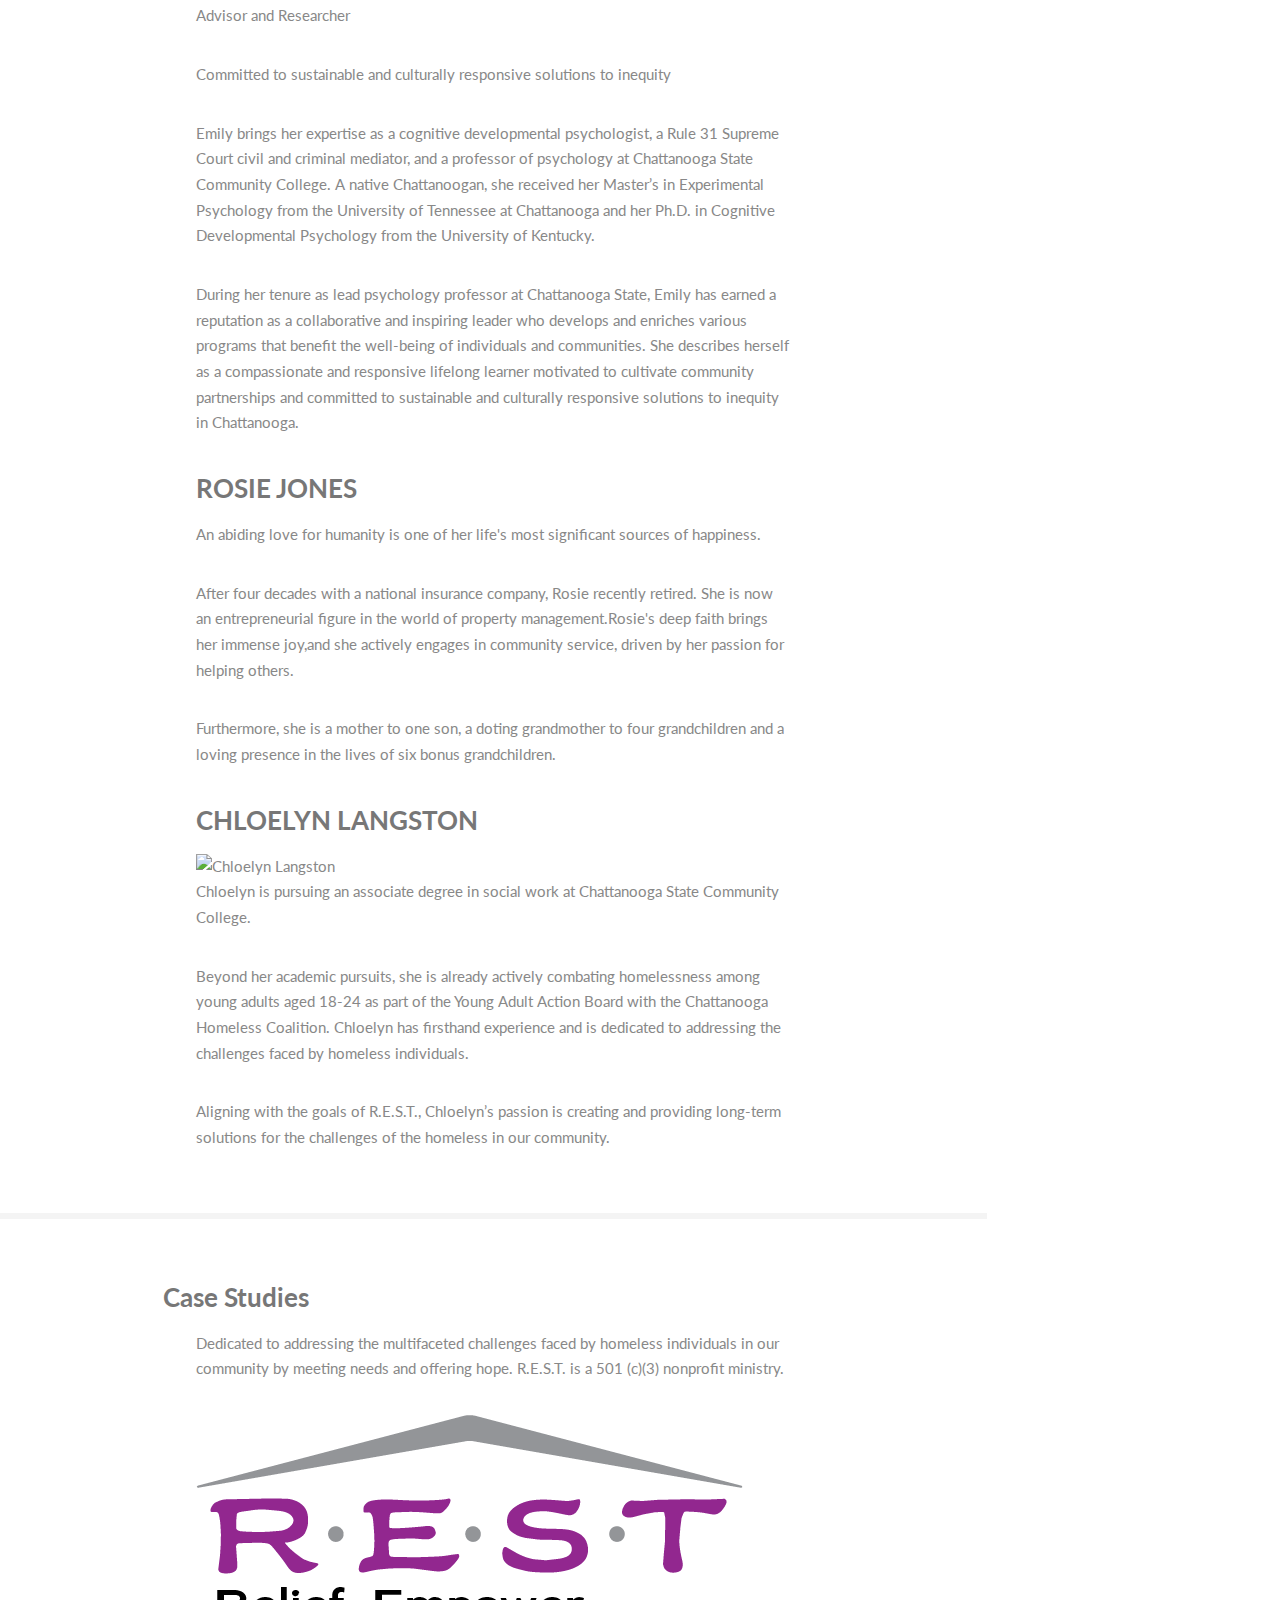
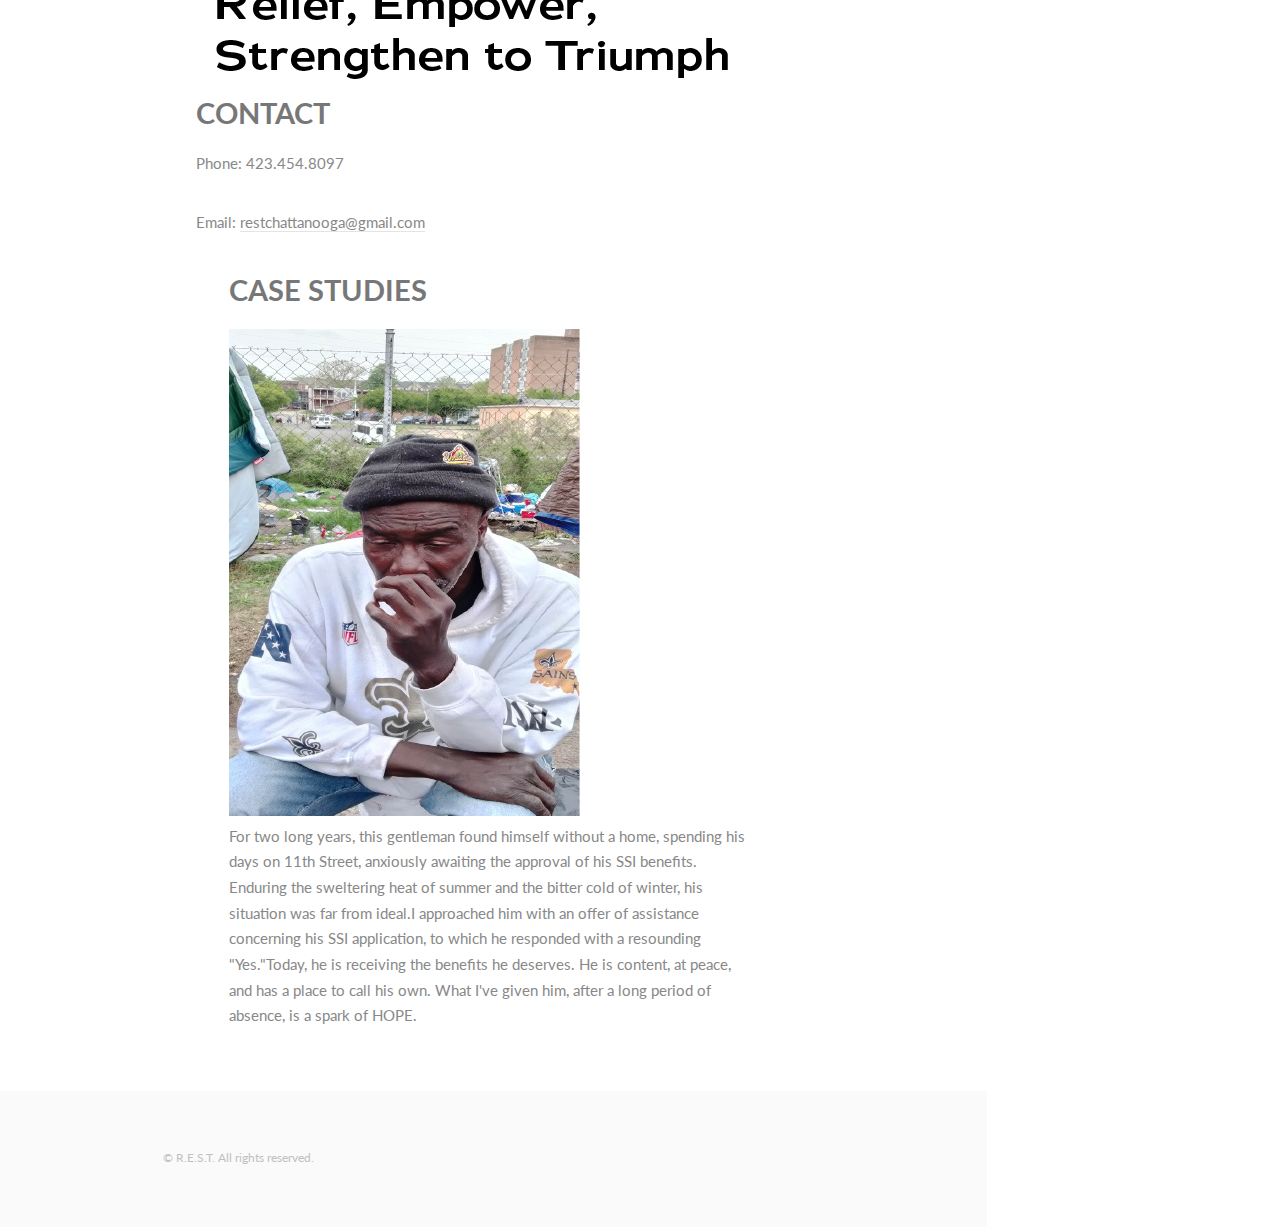
==== commit f63f97ca: "Update index.html" ====
--- a/index.html
+++ b/index.html
@@ -9,7 +9,7 @@
 		<title></title>
 		<meta charset="utf-8" />
 		<meta name="viewport" content="width=device-width, initial-scale=1, user-scalable=no" />
-		<link rel="stylesheet" href="assets/css/main.css" />
+		<link rel="stylesheet" href="https://dtctess.github.io/REST/main.css" />
 	</head>
 	<body class="is-preload">
 
@@ -539,4 +539,4 @@
 			<script src="assets/js/main.js"></script>
 
 	</body>
-</html>+</html>
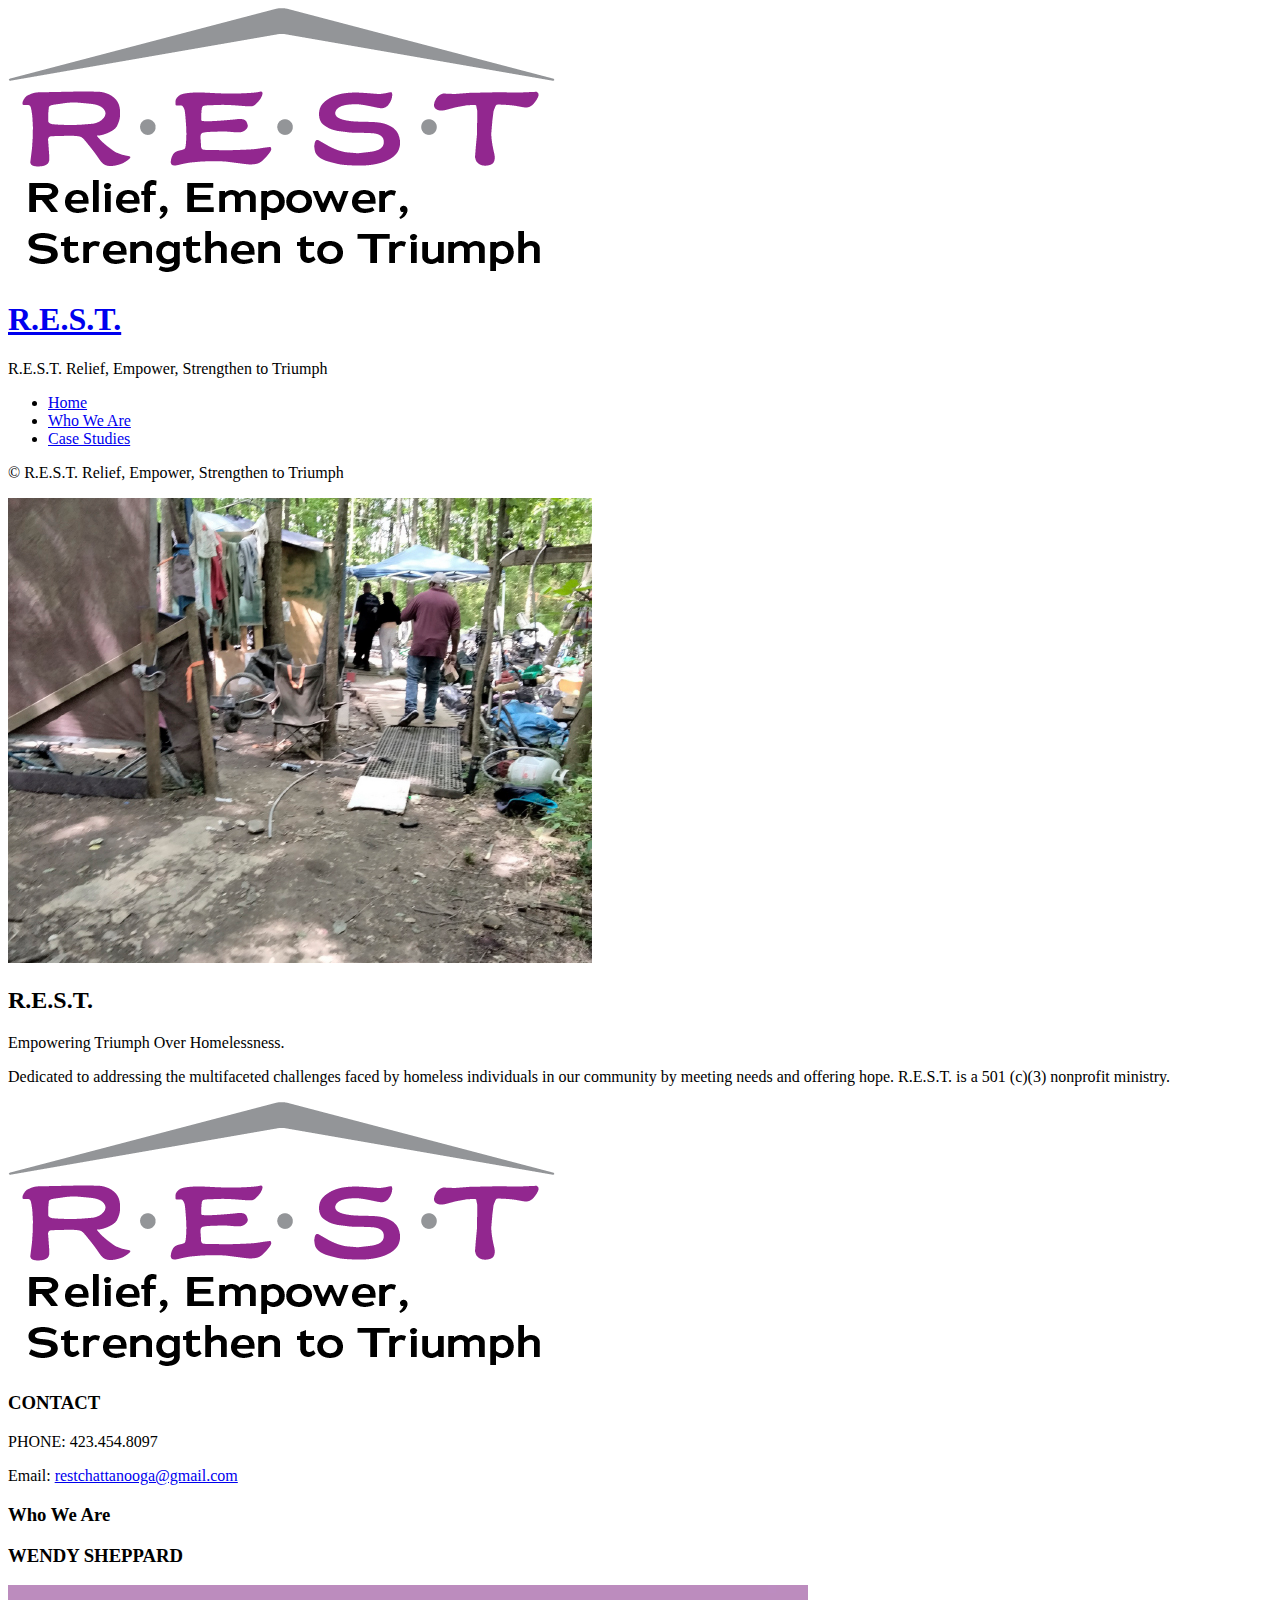
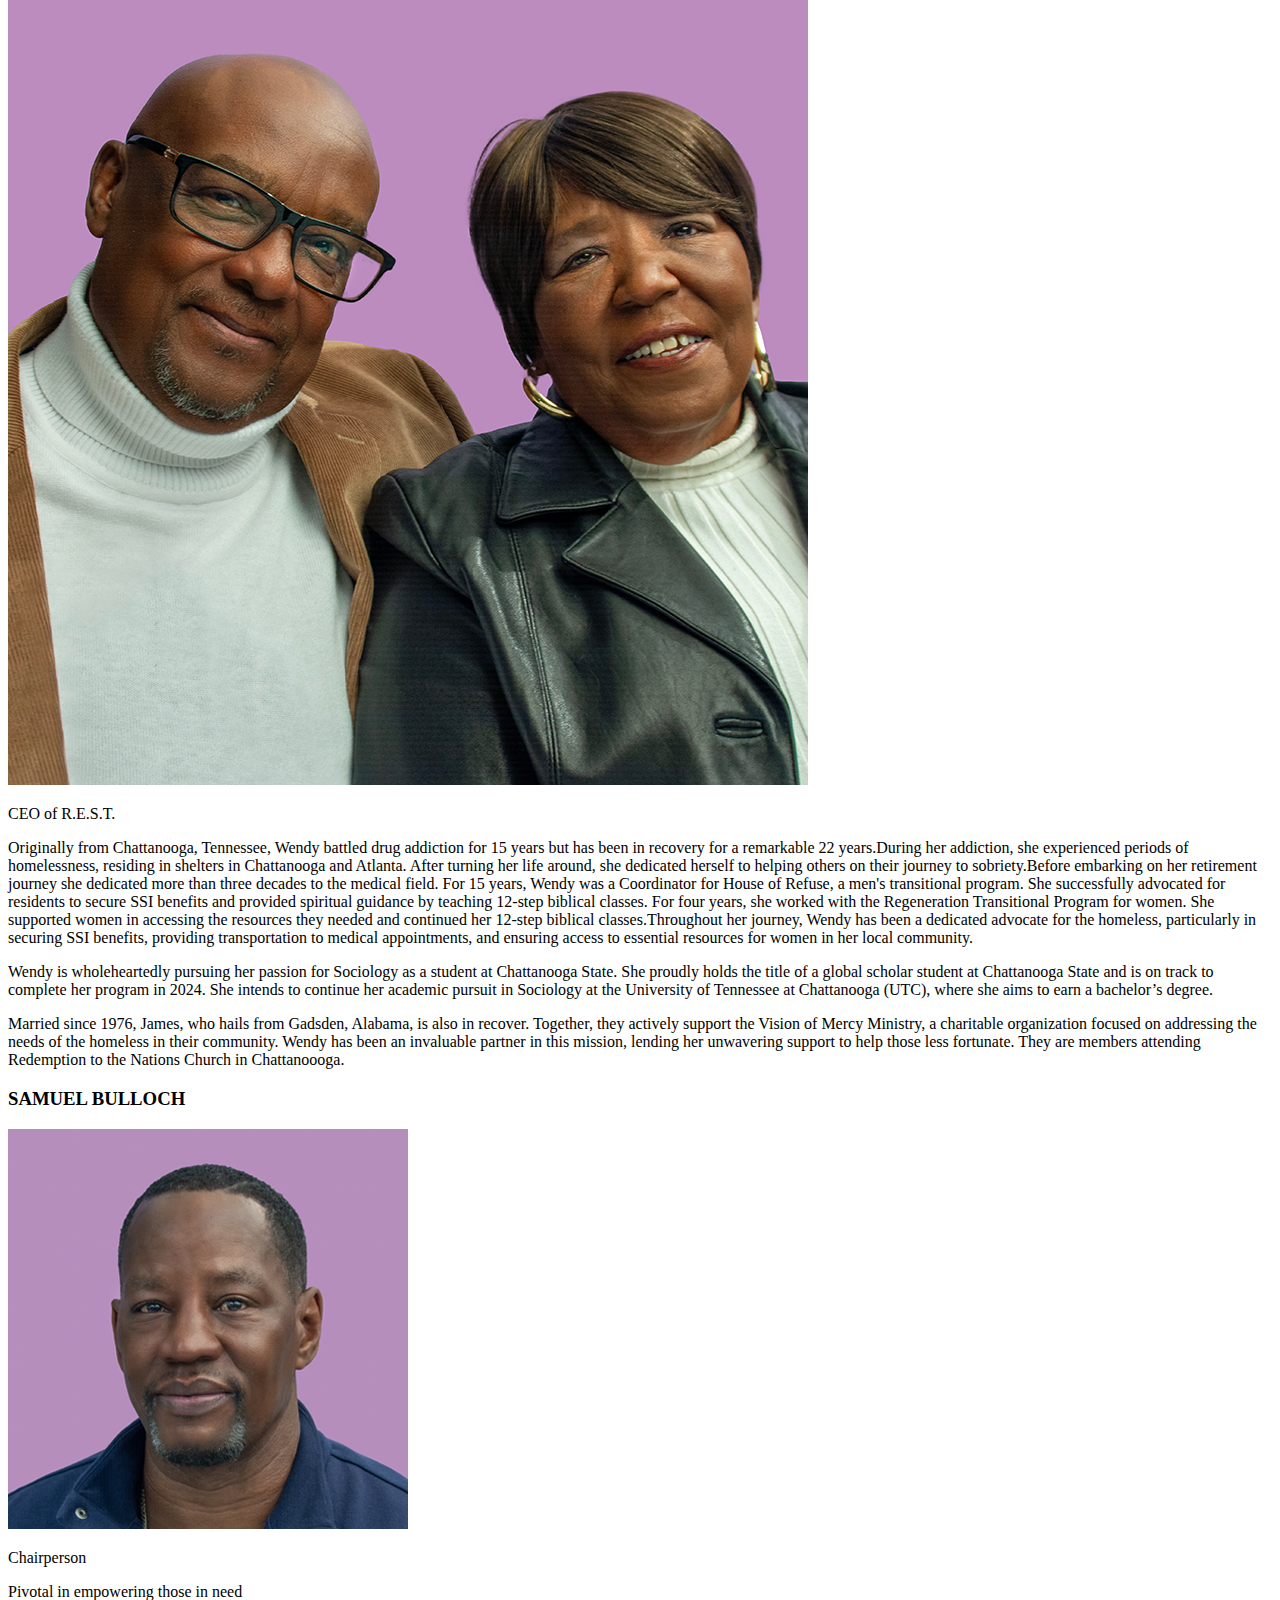
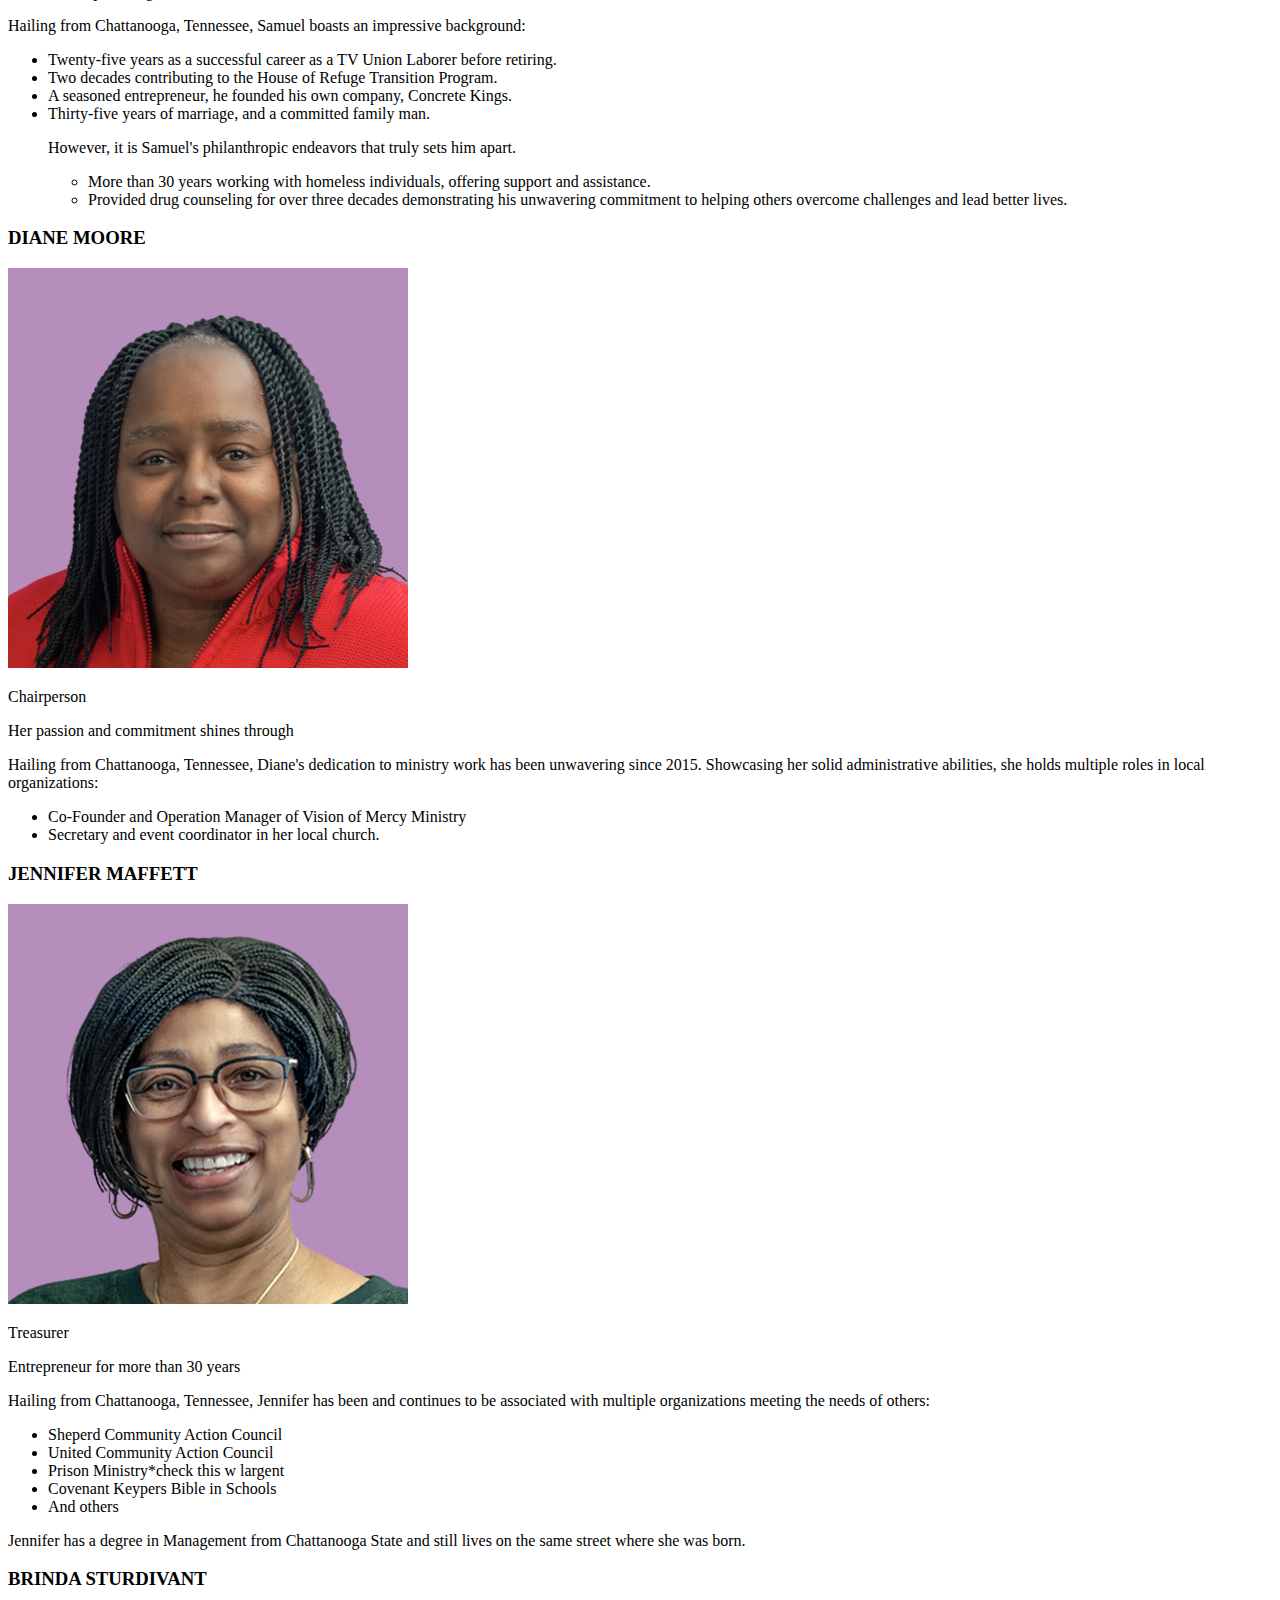
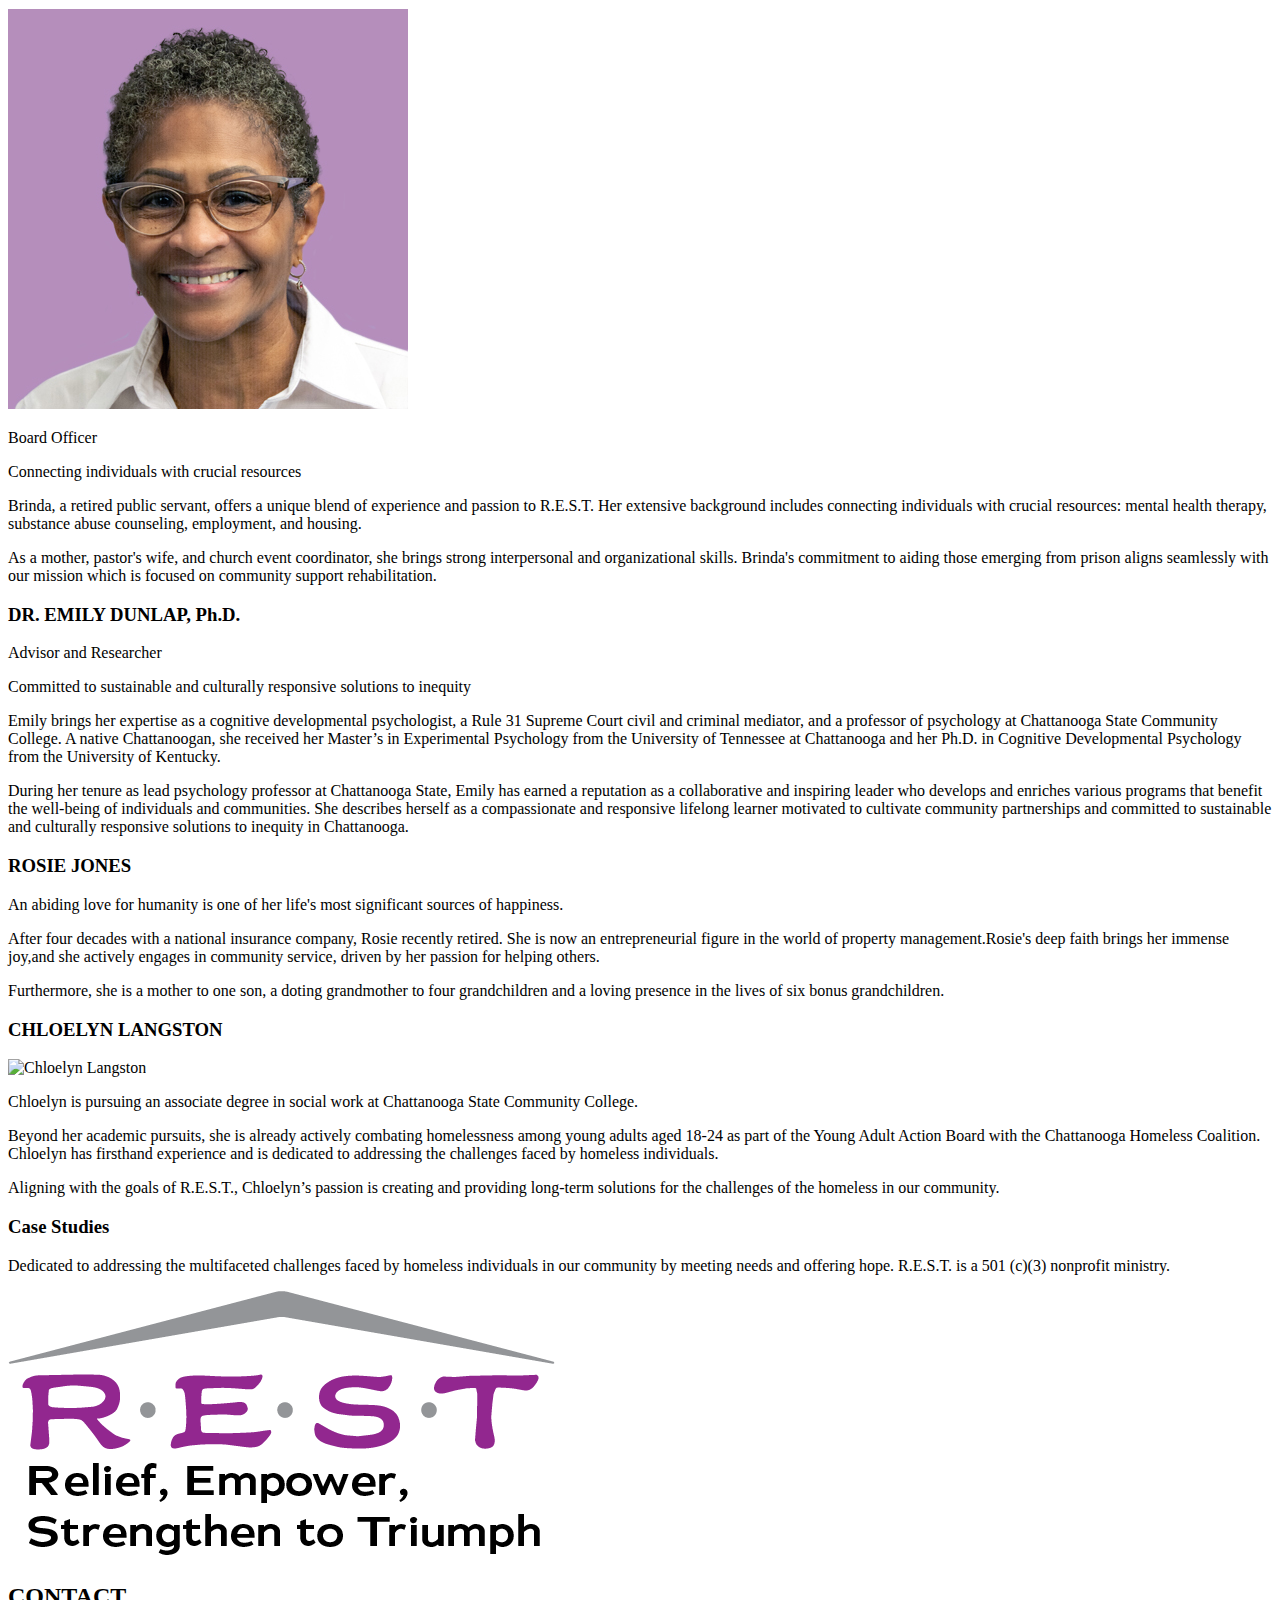
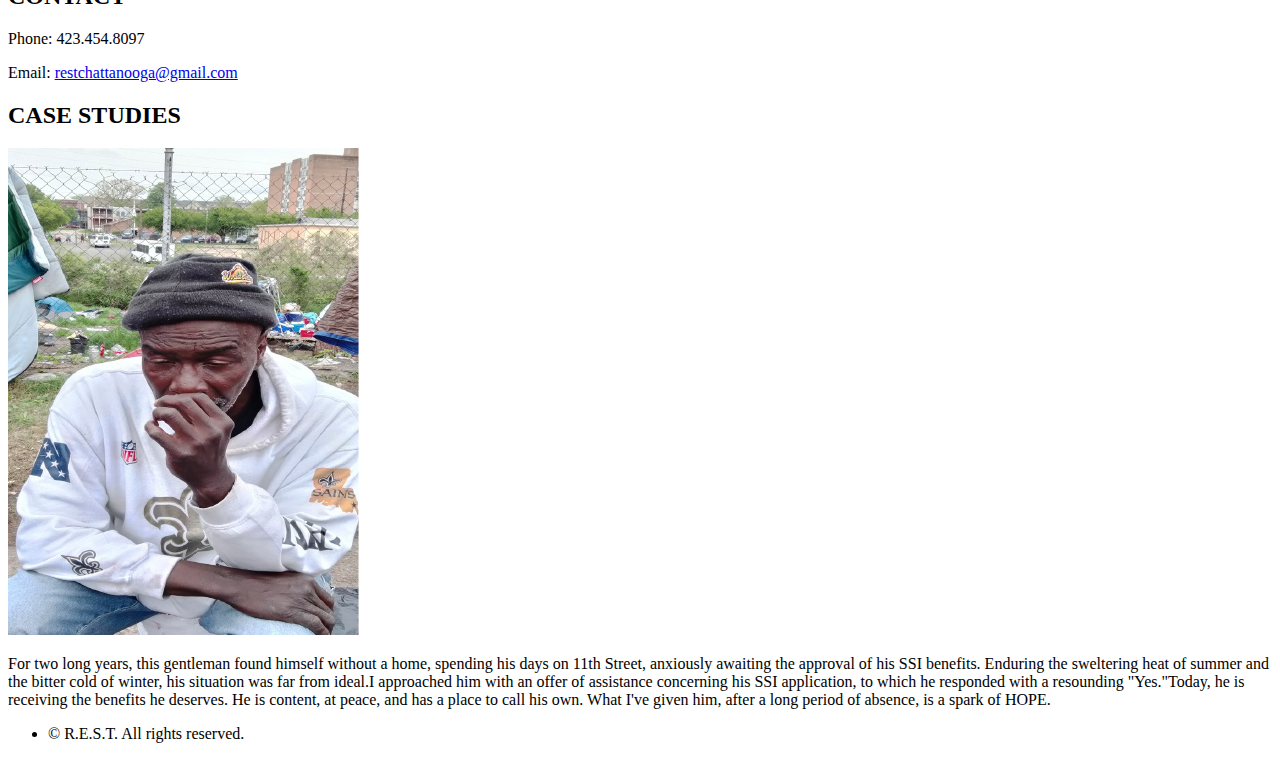
==== commit c1d9a5de: "Update index.html" ====
--- a/index.html
+++ b/index.html
@@ -9,7 +9,7 @@
 		<title></title>
 		<meta charset="utf-8" />
 		<meta name="viewport" content="width=device-width, initial-scale=1, user-scalable=no" />
-		<link rel="stylesheet" href="https://dtctess.github.io/REST/main.css" />
+		<link rel="stylesheet" href="assets/css/main.css" />
 	</head>
 	<body class="is-preload">
 
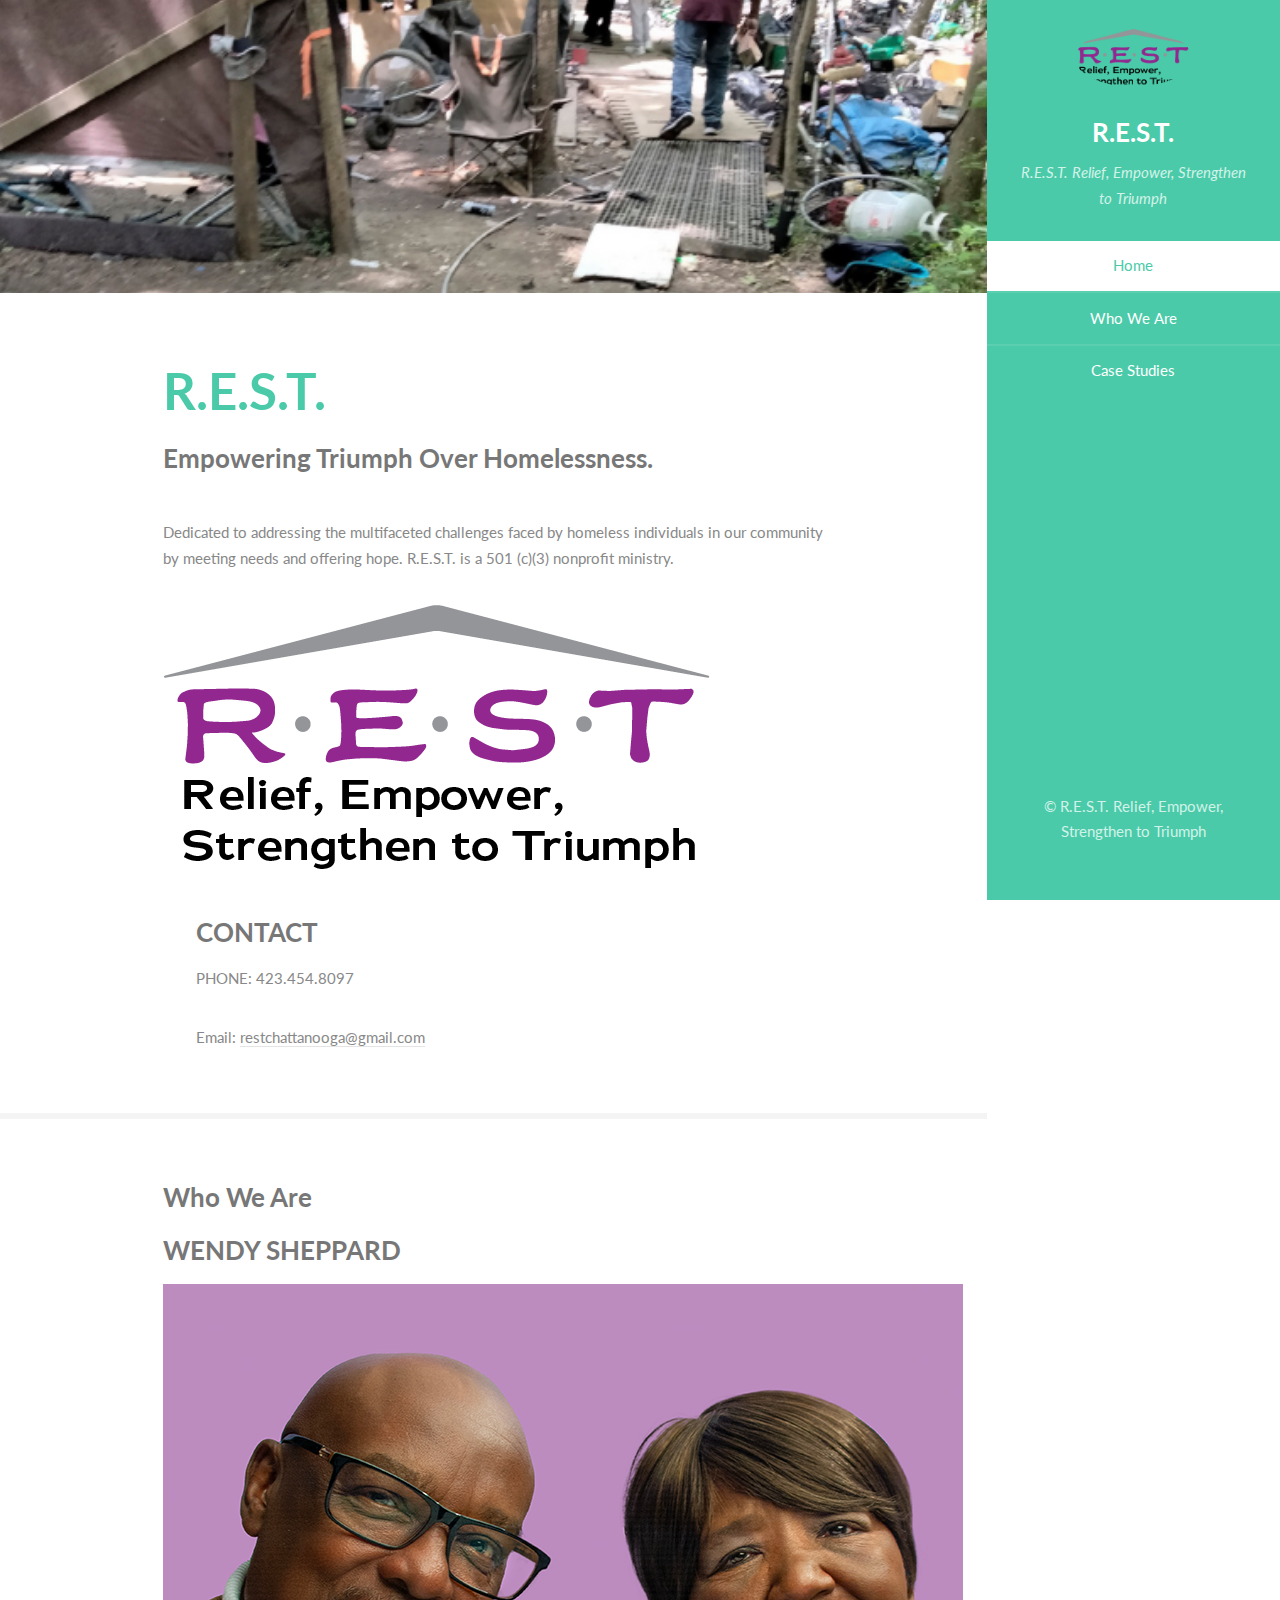
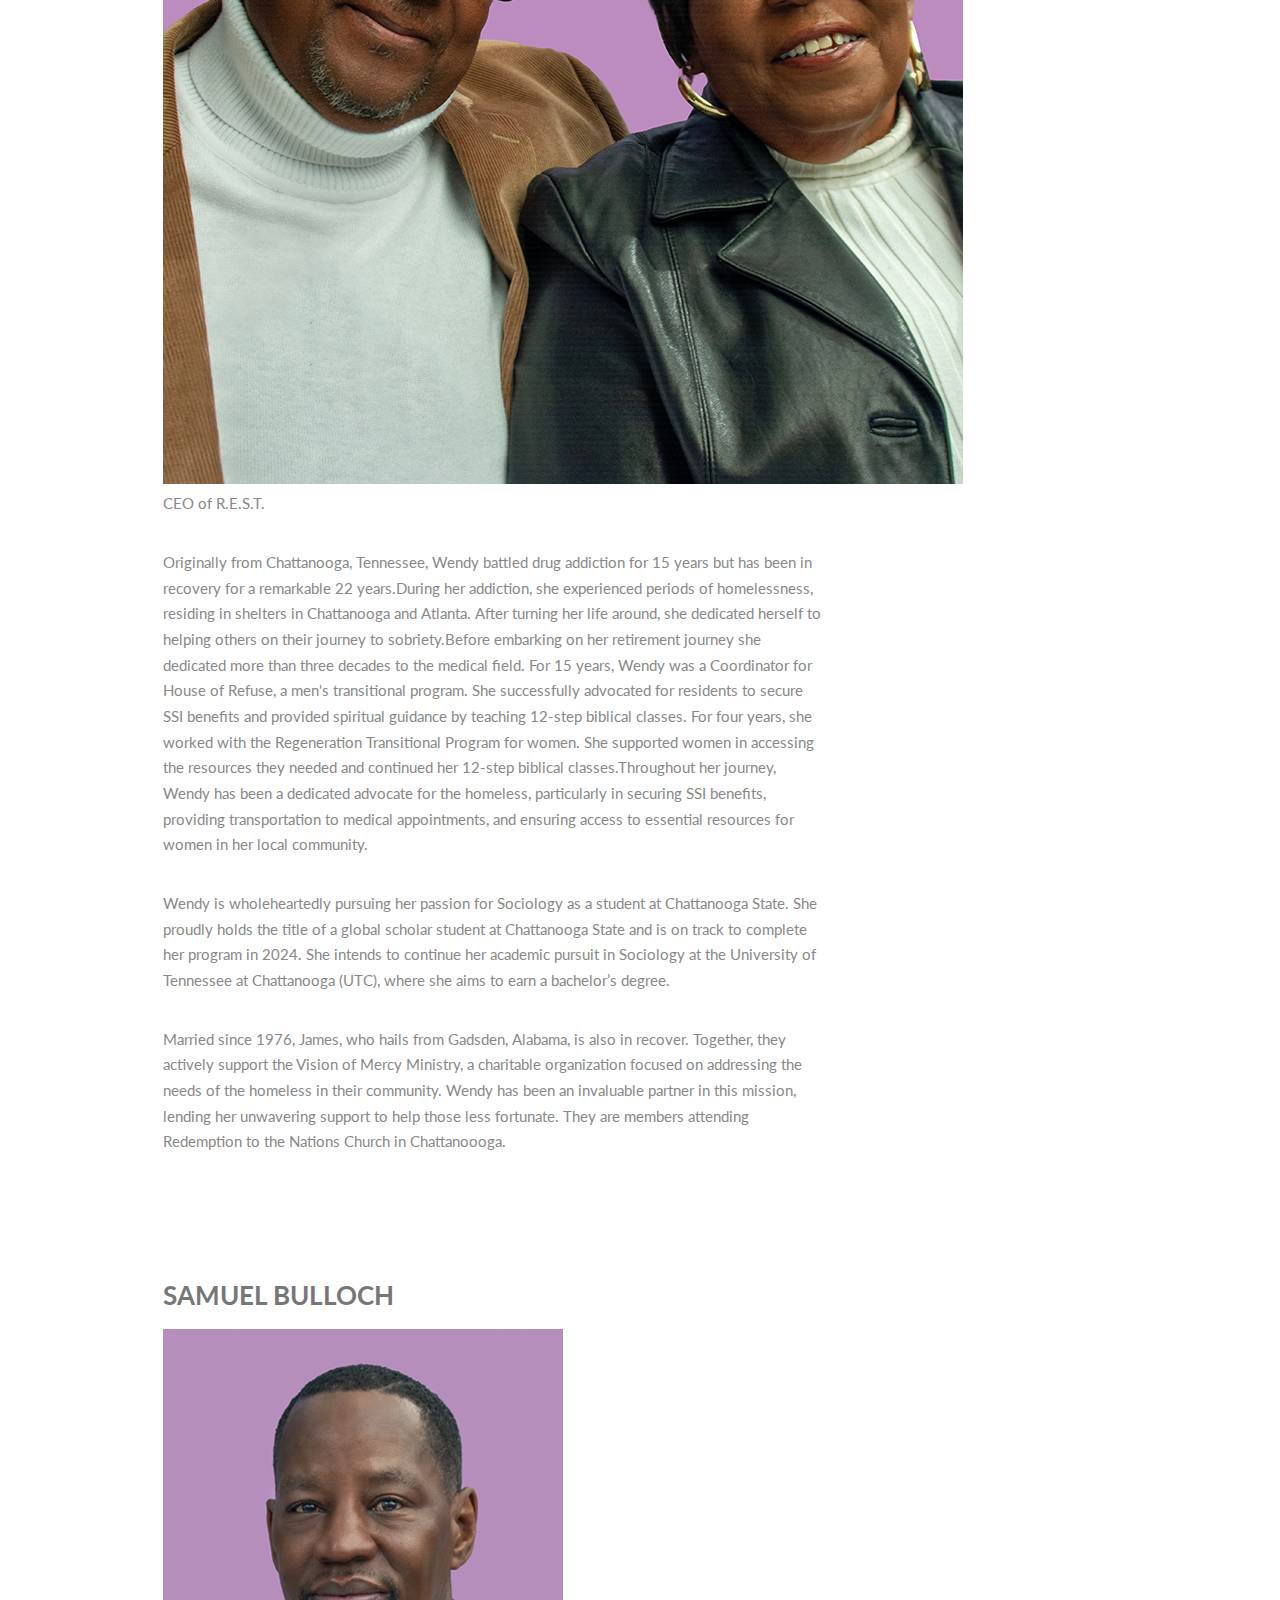
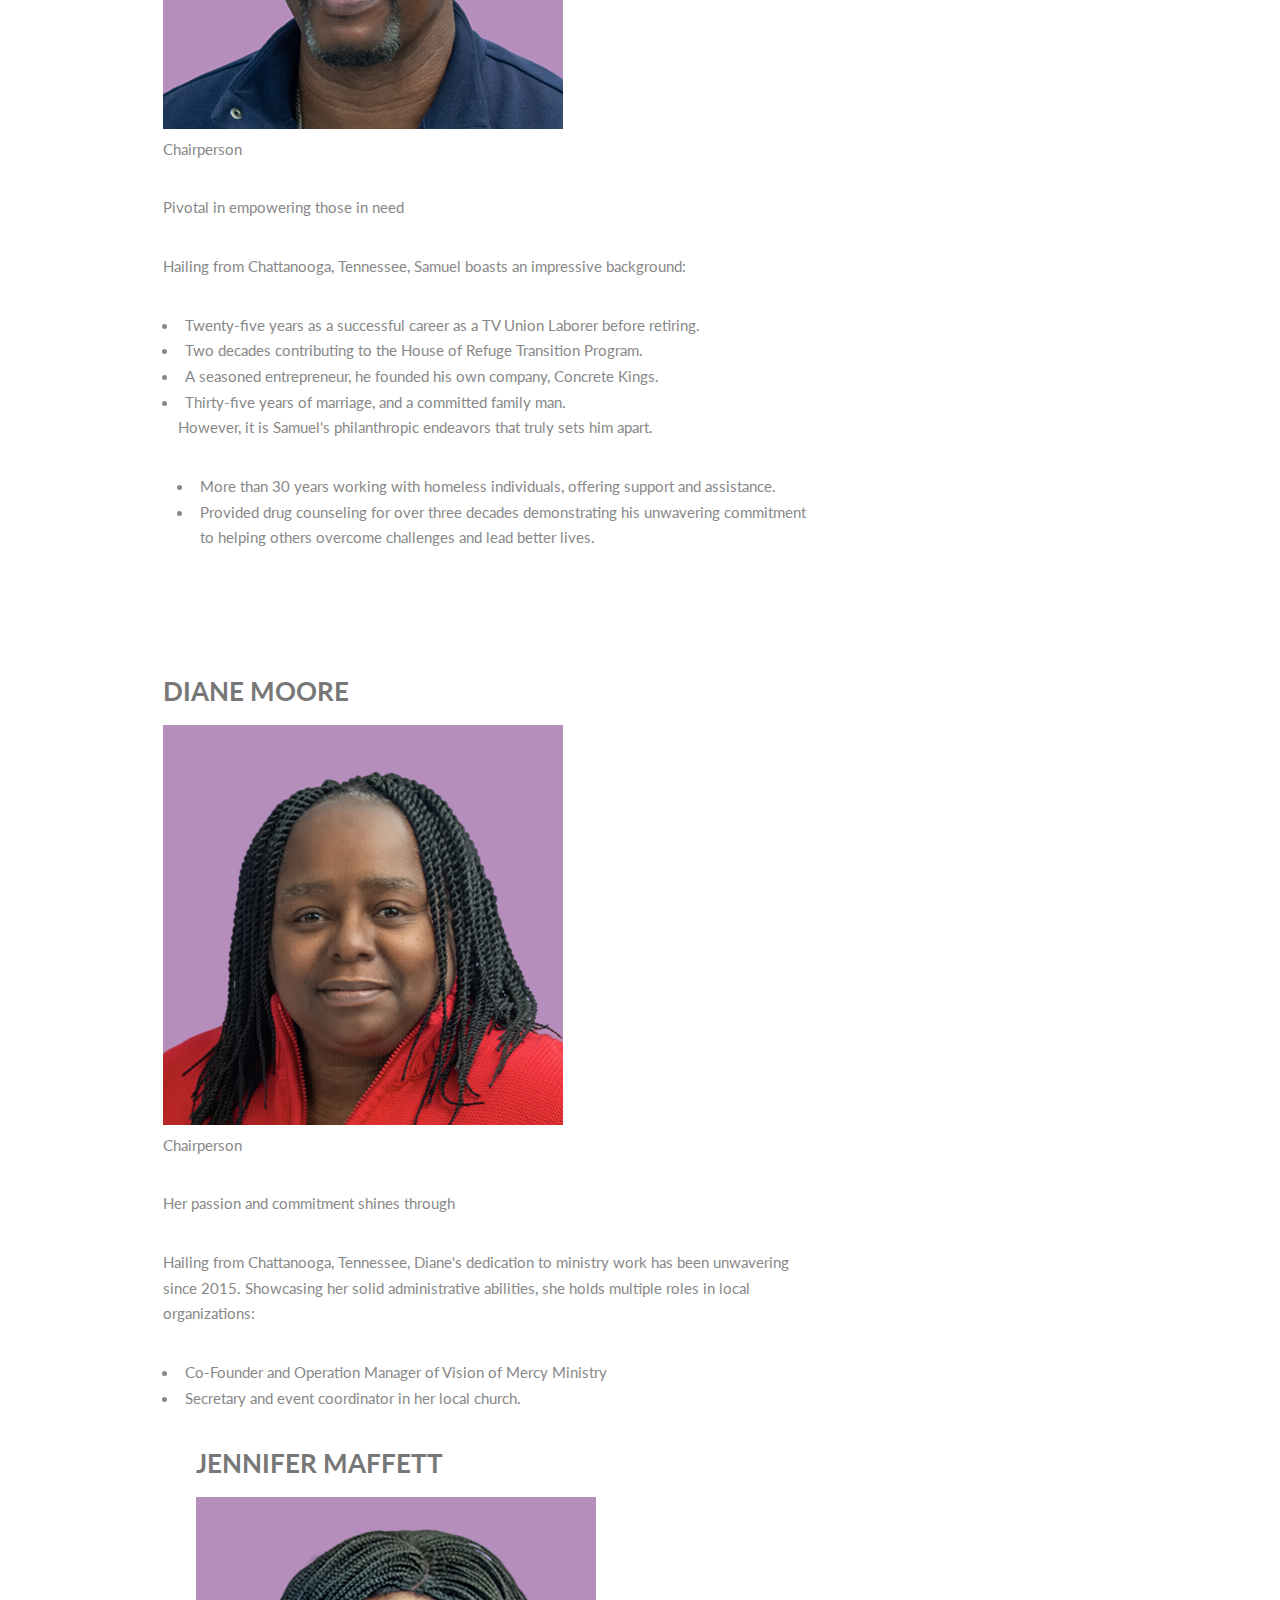
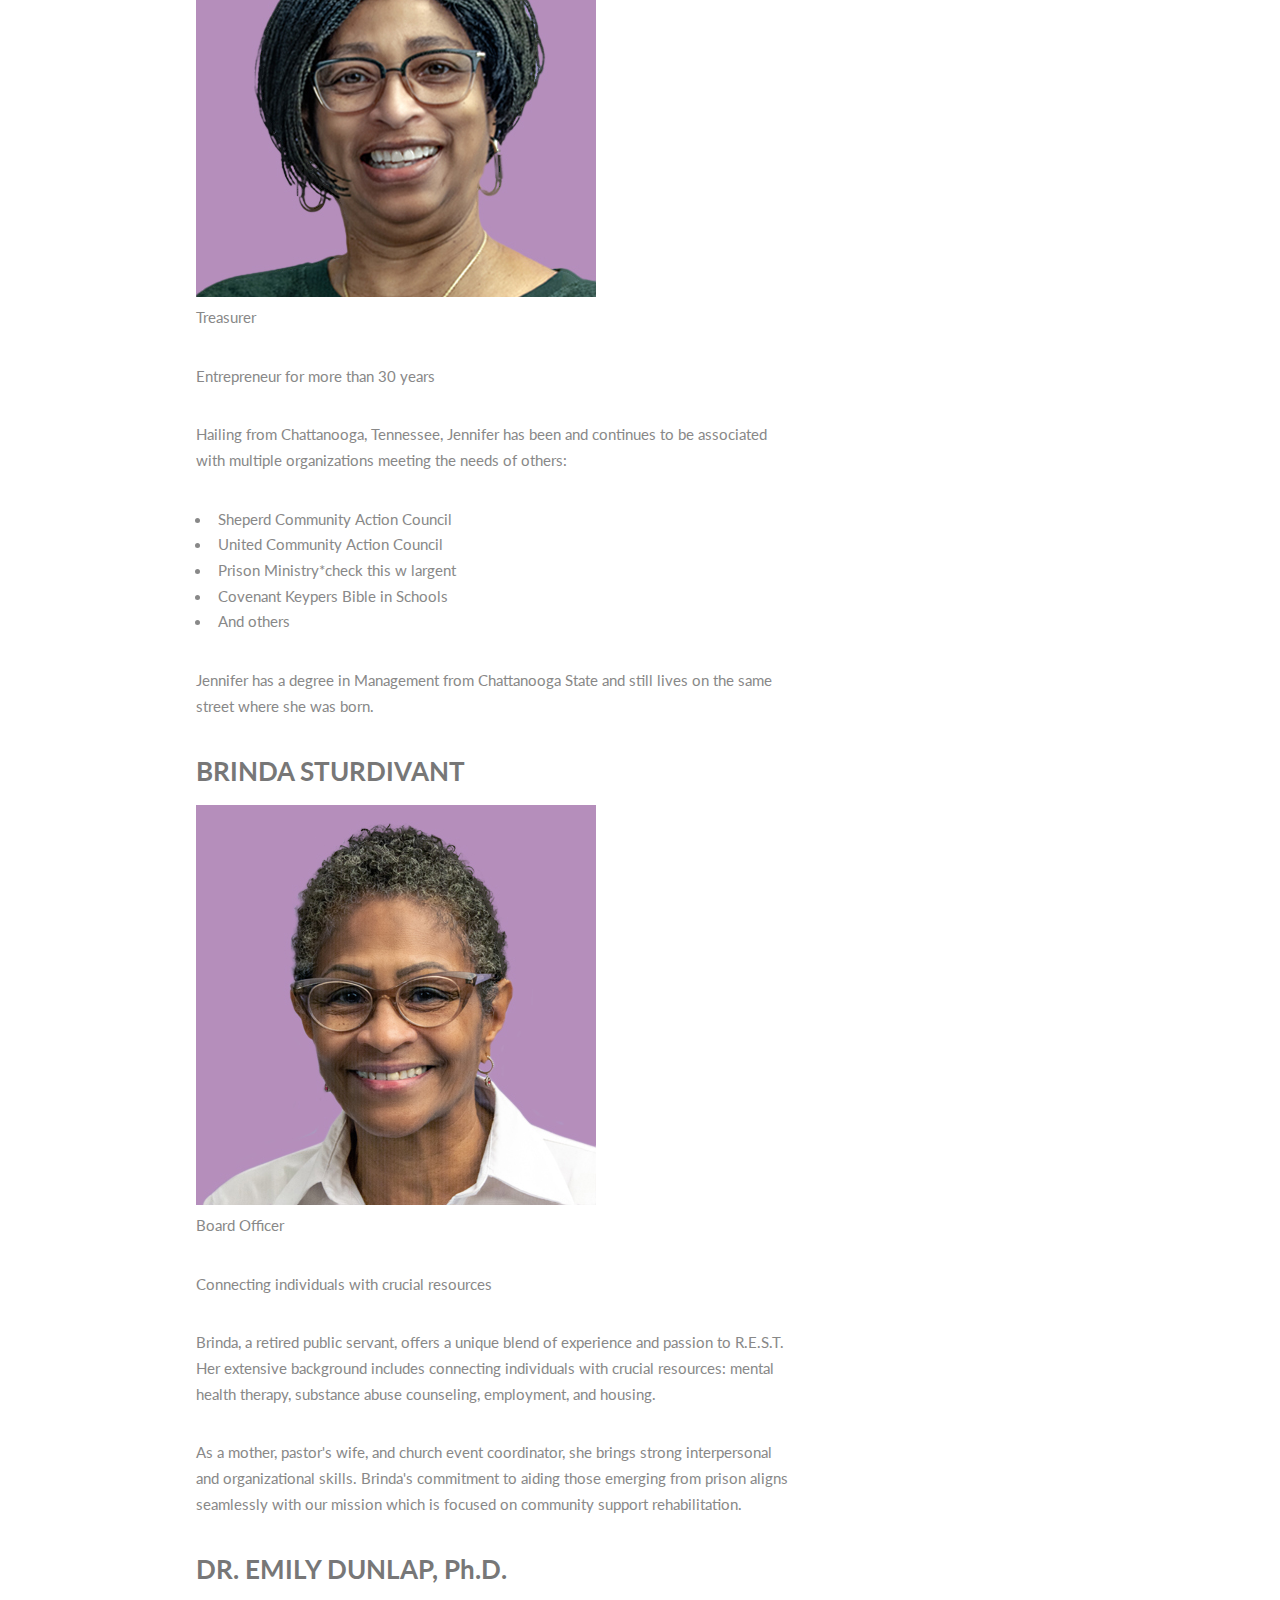
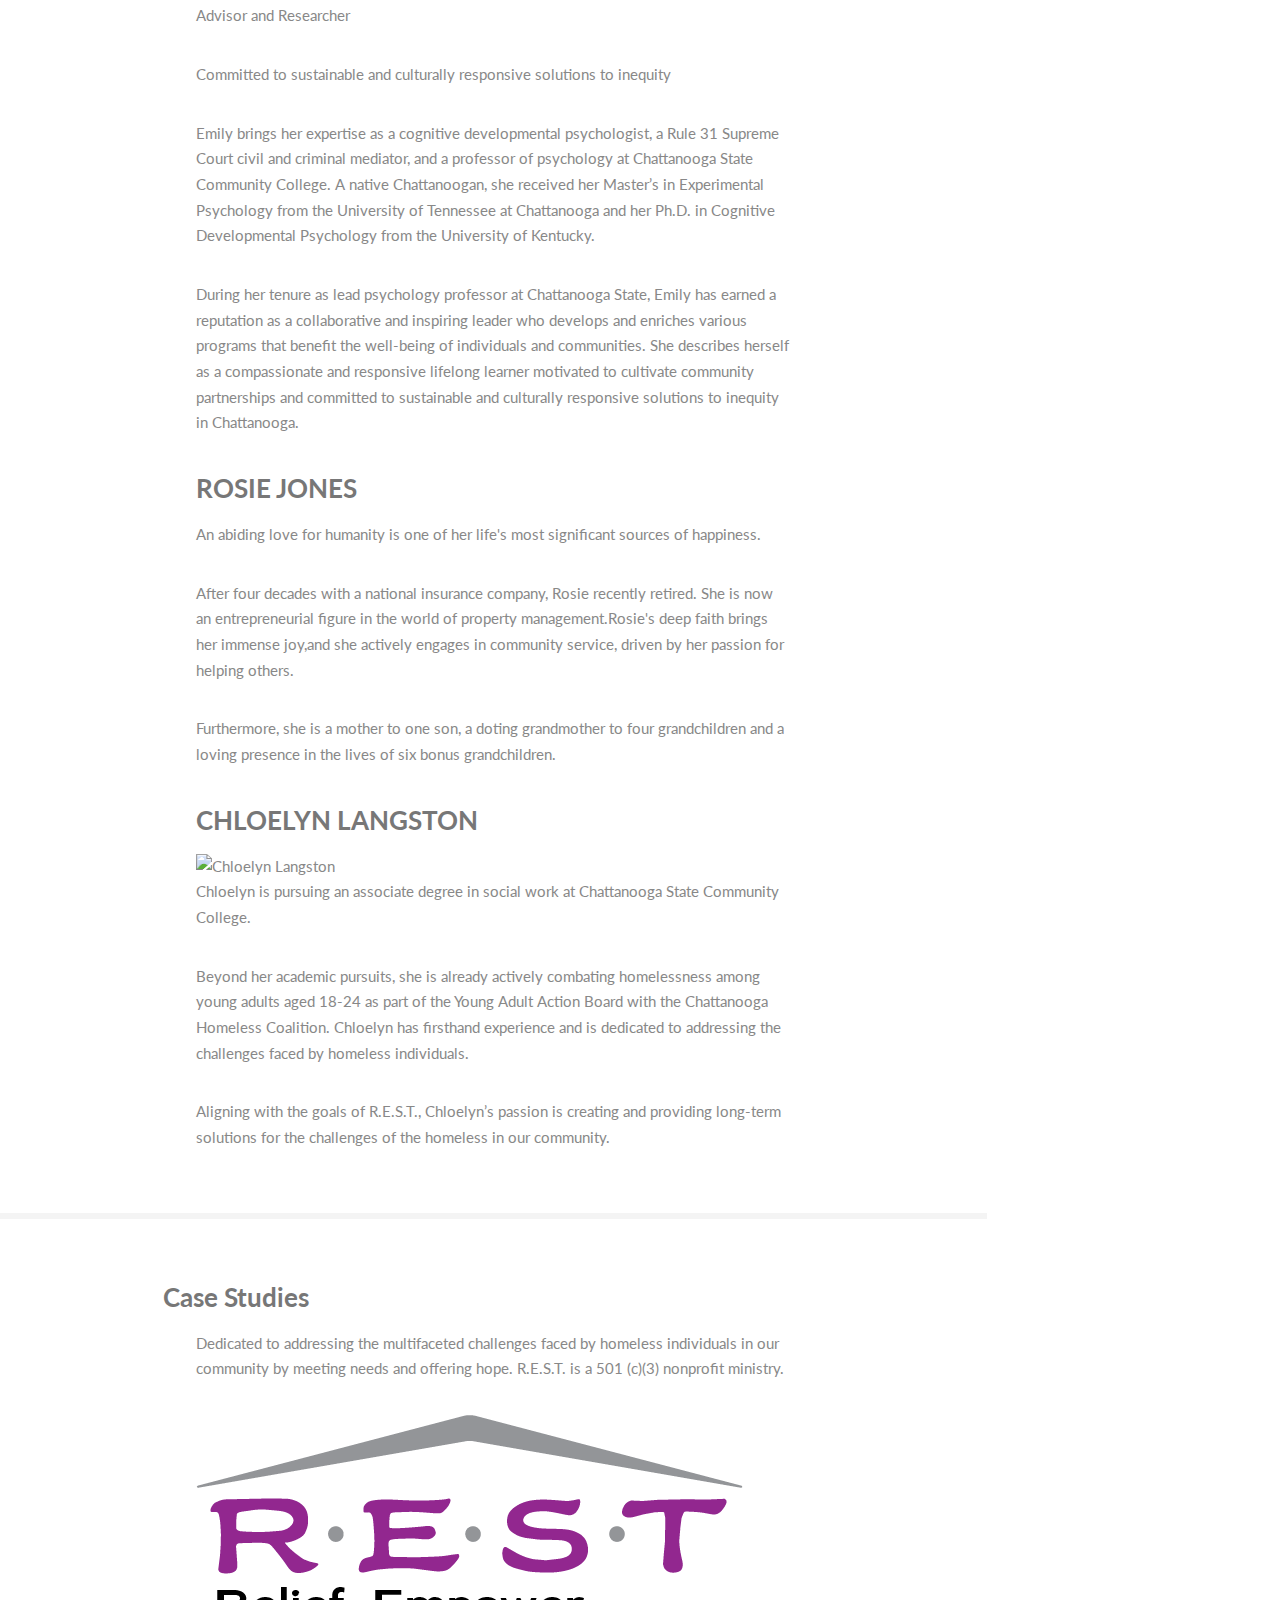
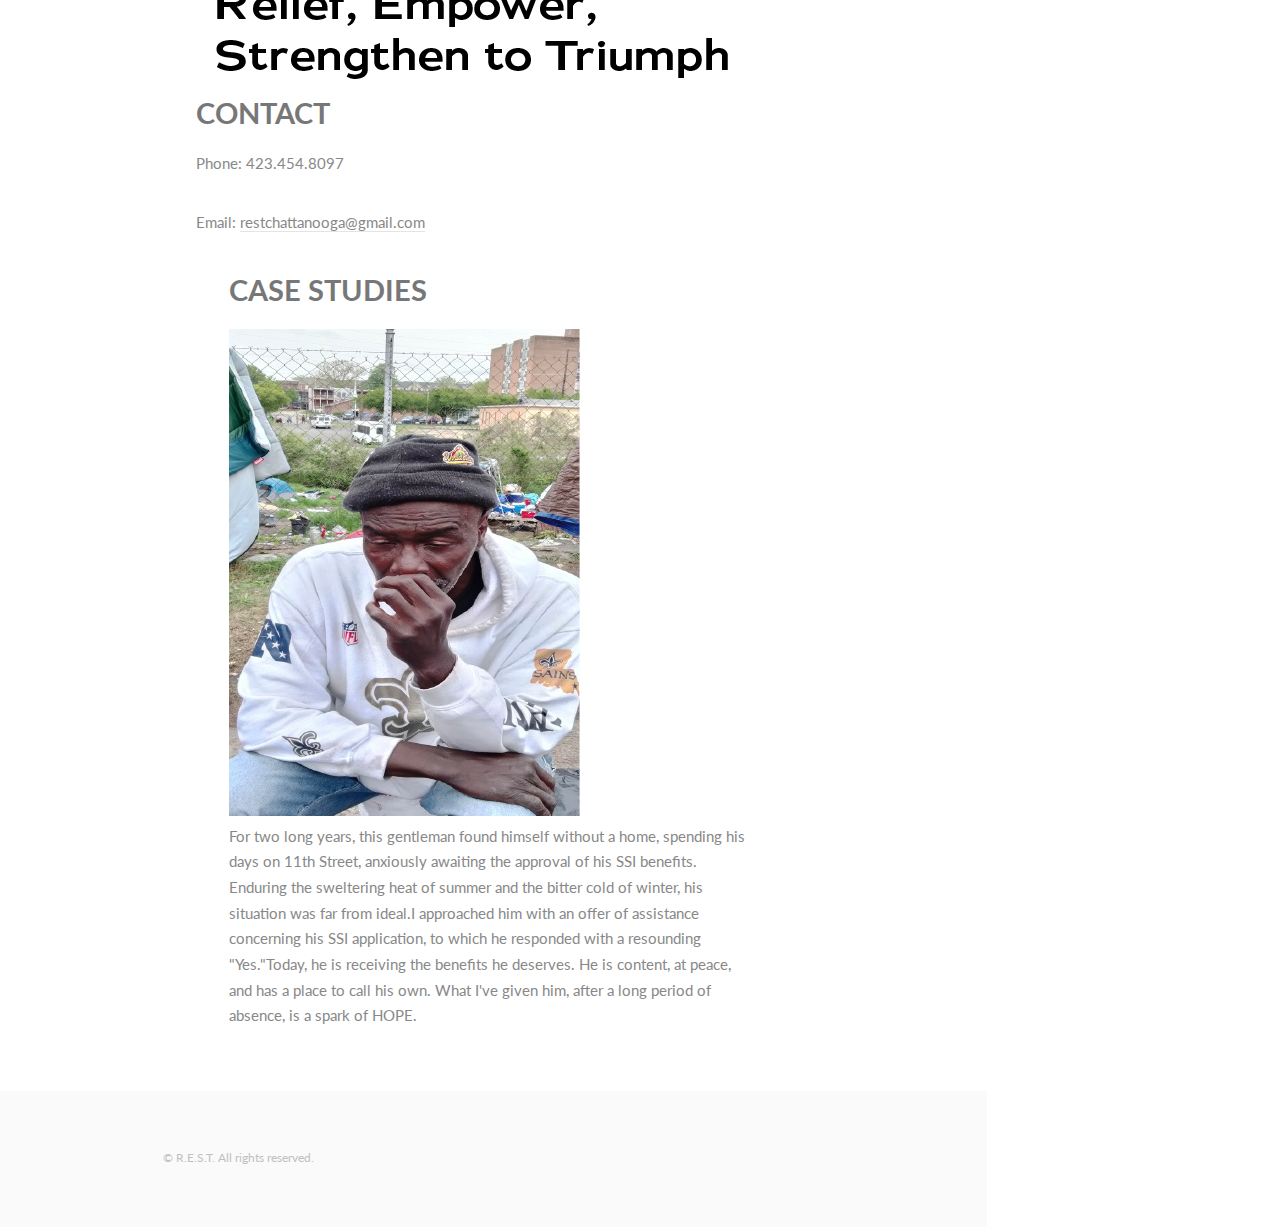
==== commit ac71e11c: "Update index.html" ====
--- a/index.html
+++ b/index.html
@@ -9,7 +9,7 @@
 		<title></title>
 		<meta charset="utf-8" />
 		<meta name="viewport" content="width=device-width, initial-scale=1, user-scalable=no" />
-		<link rel="stylesheet" href="assets/css/main.css" />
+		<link rel="stylesheet" href="https://dtctess.github.io/REST/main.css" />
 	</head>
 	<body class="is-preload">
 
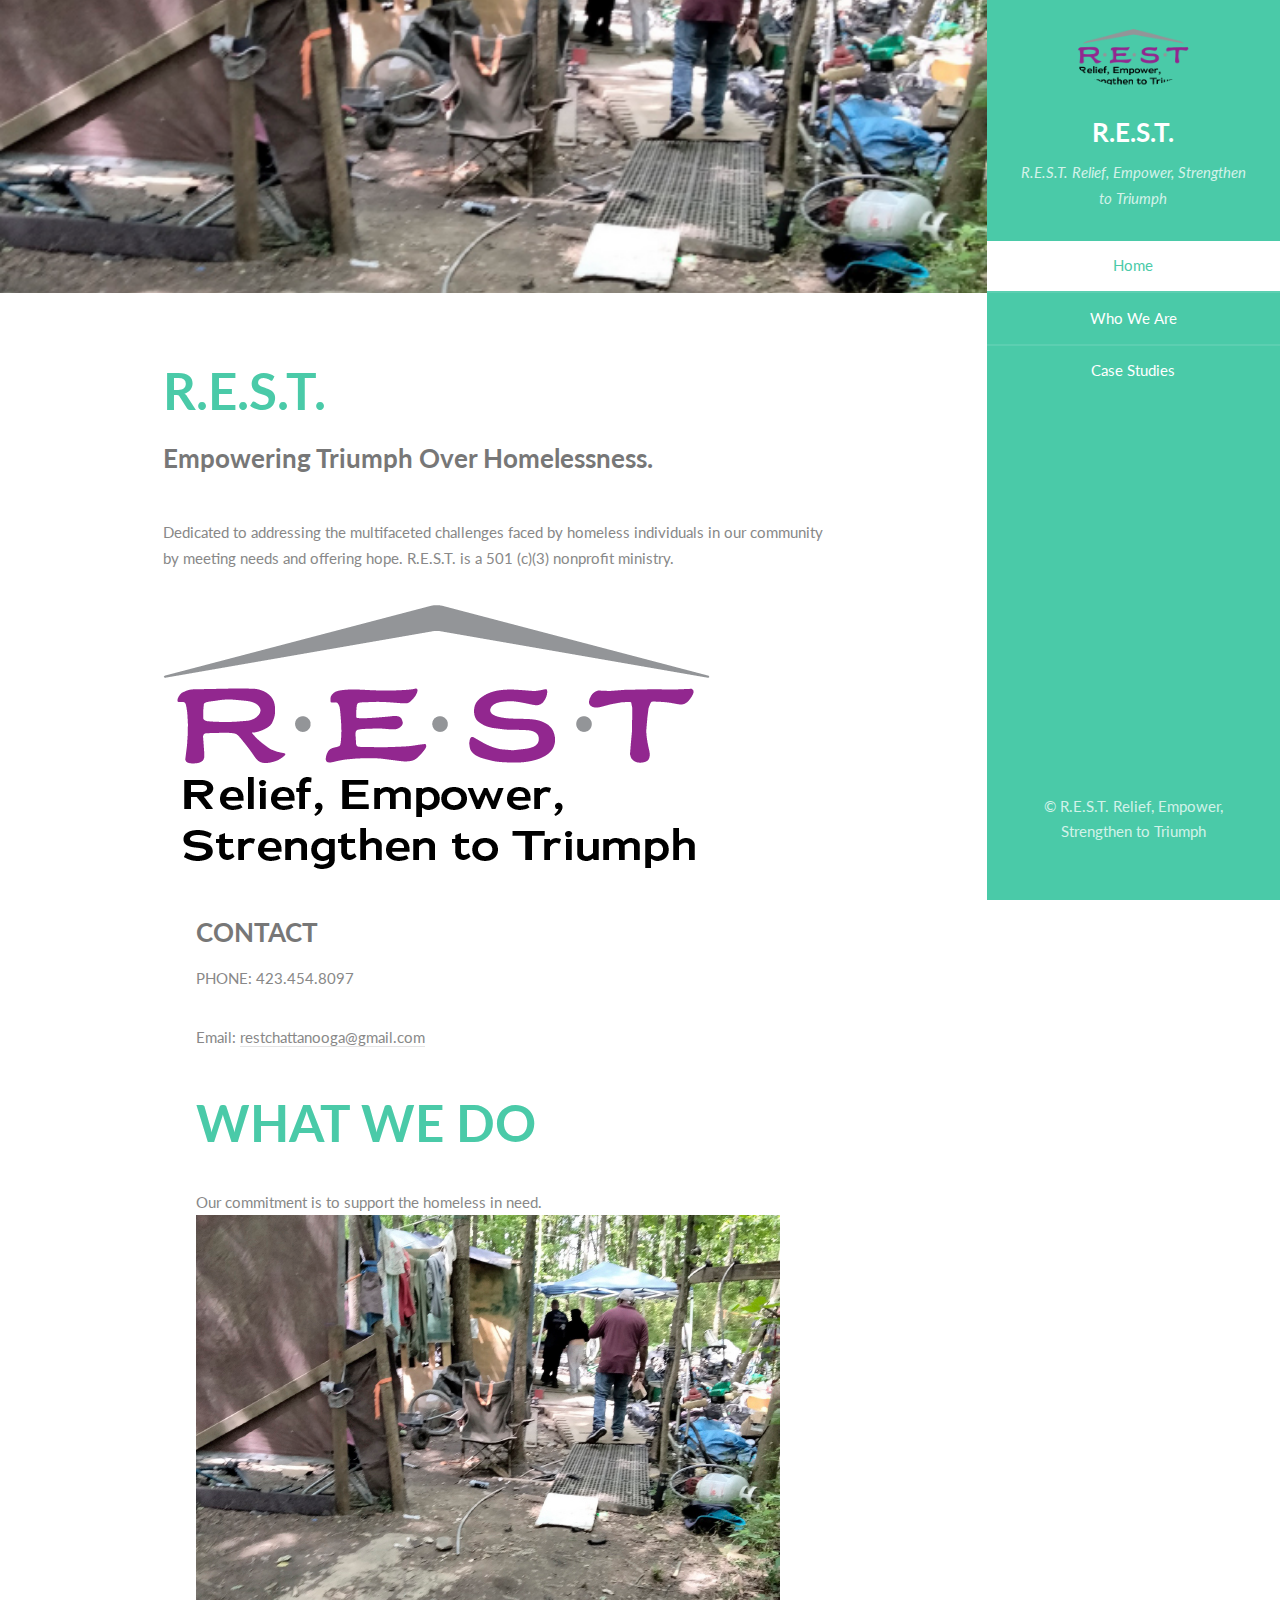
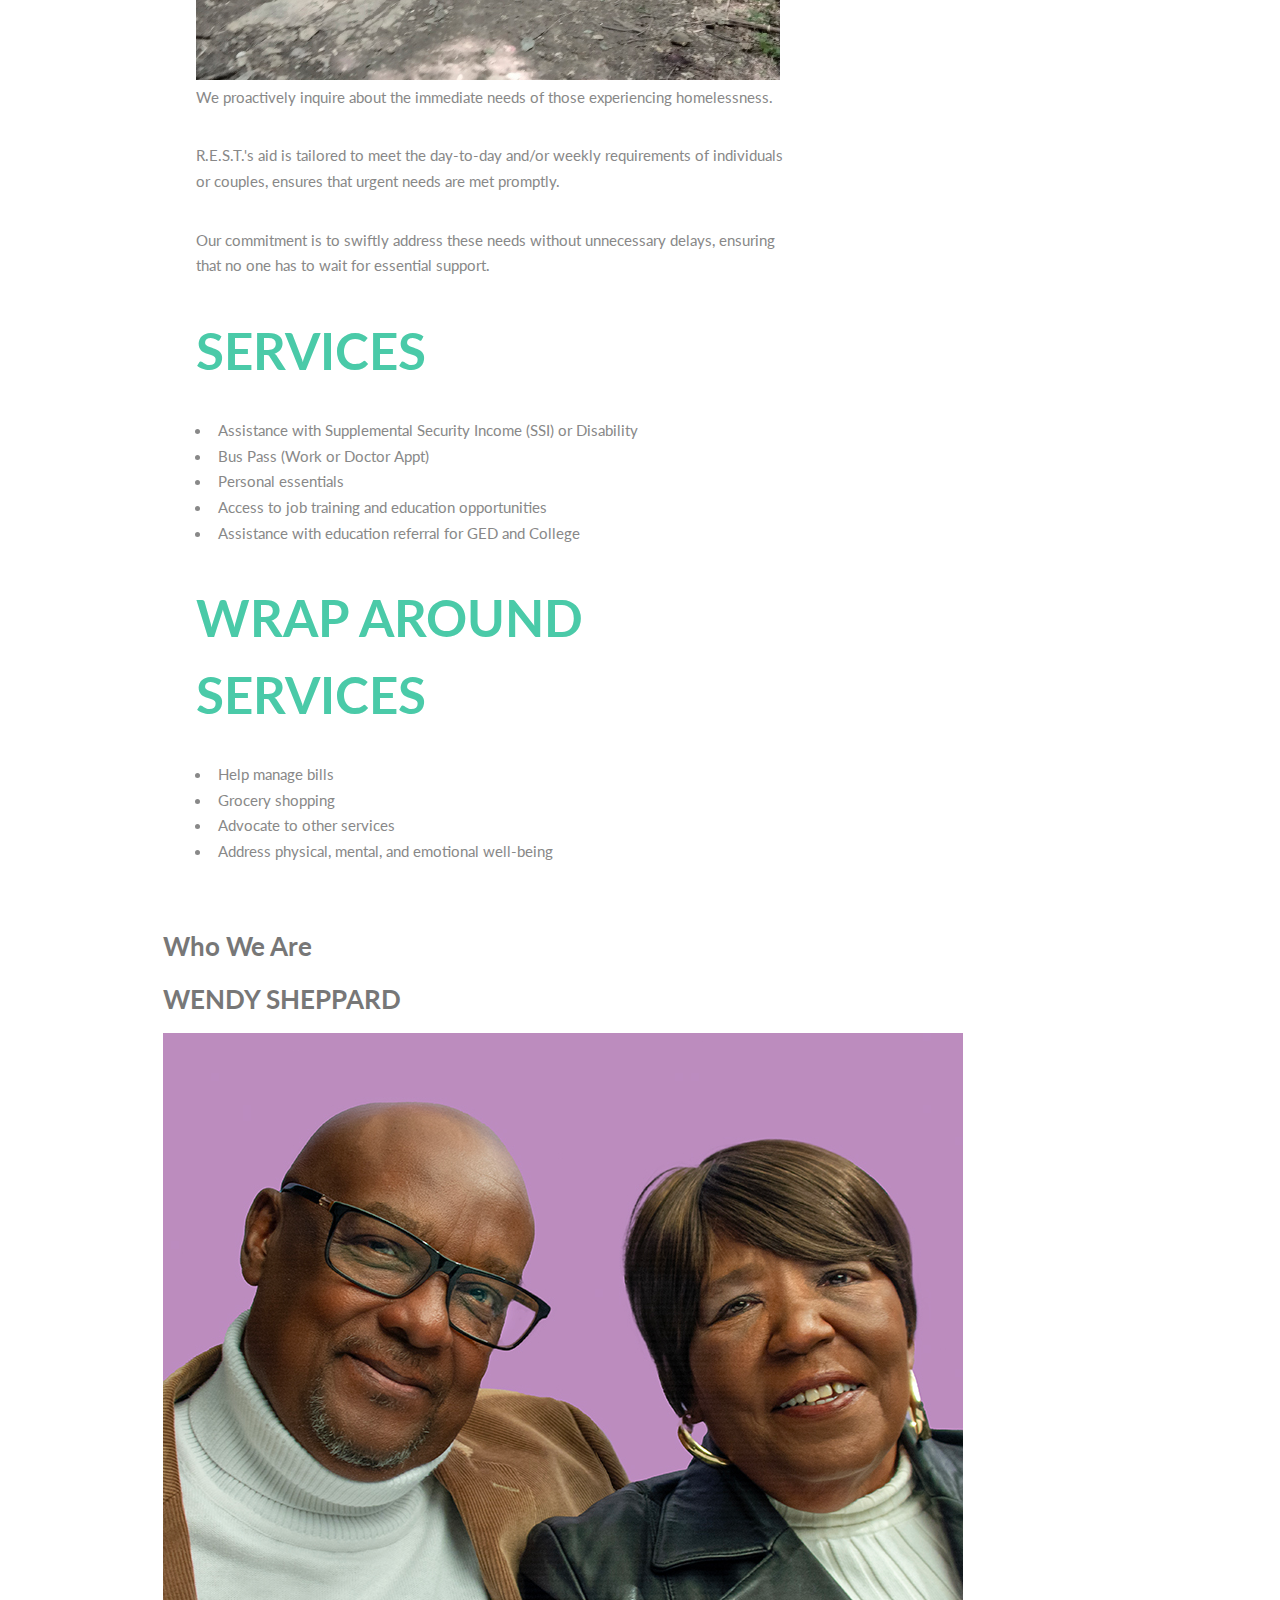
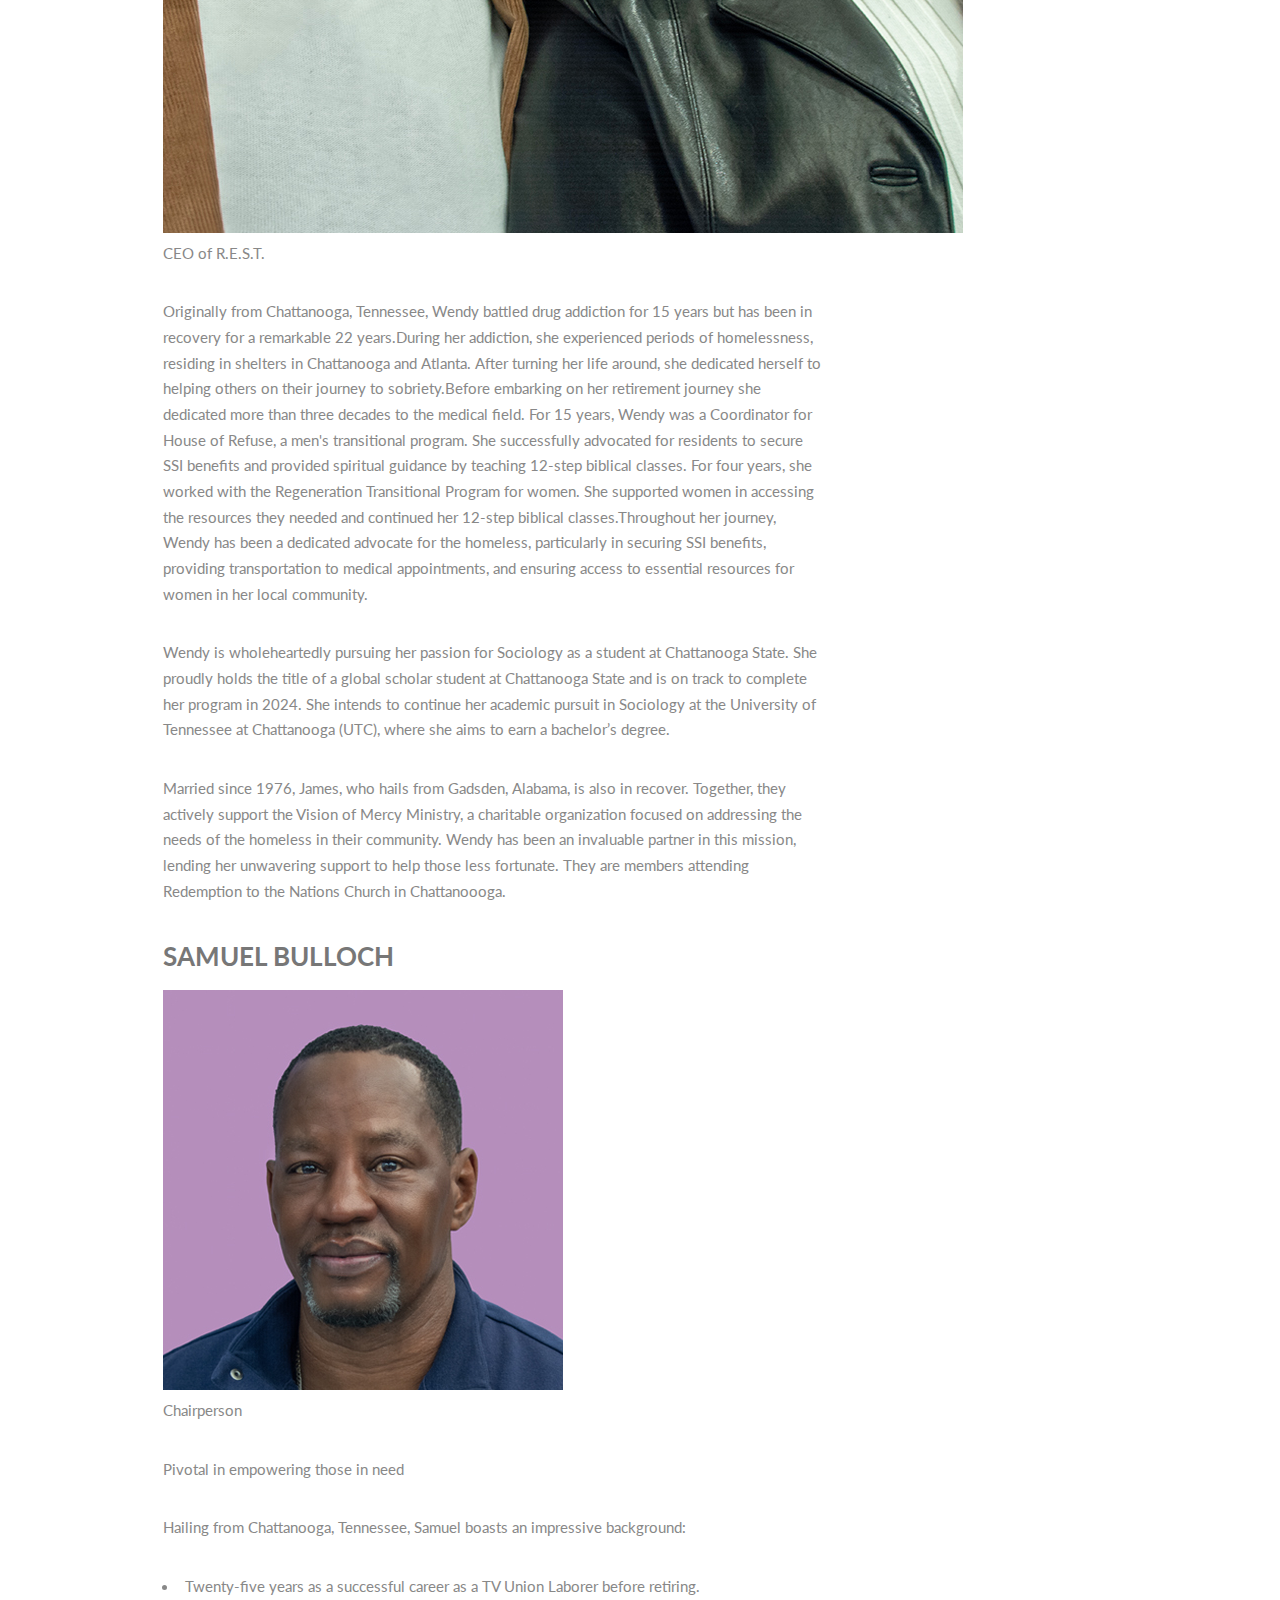
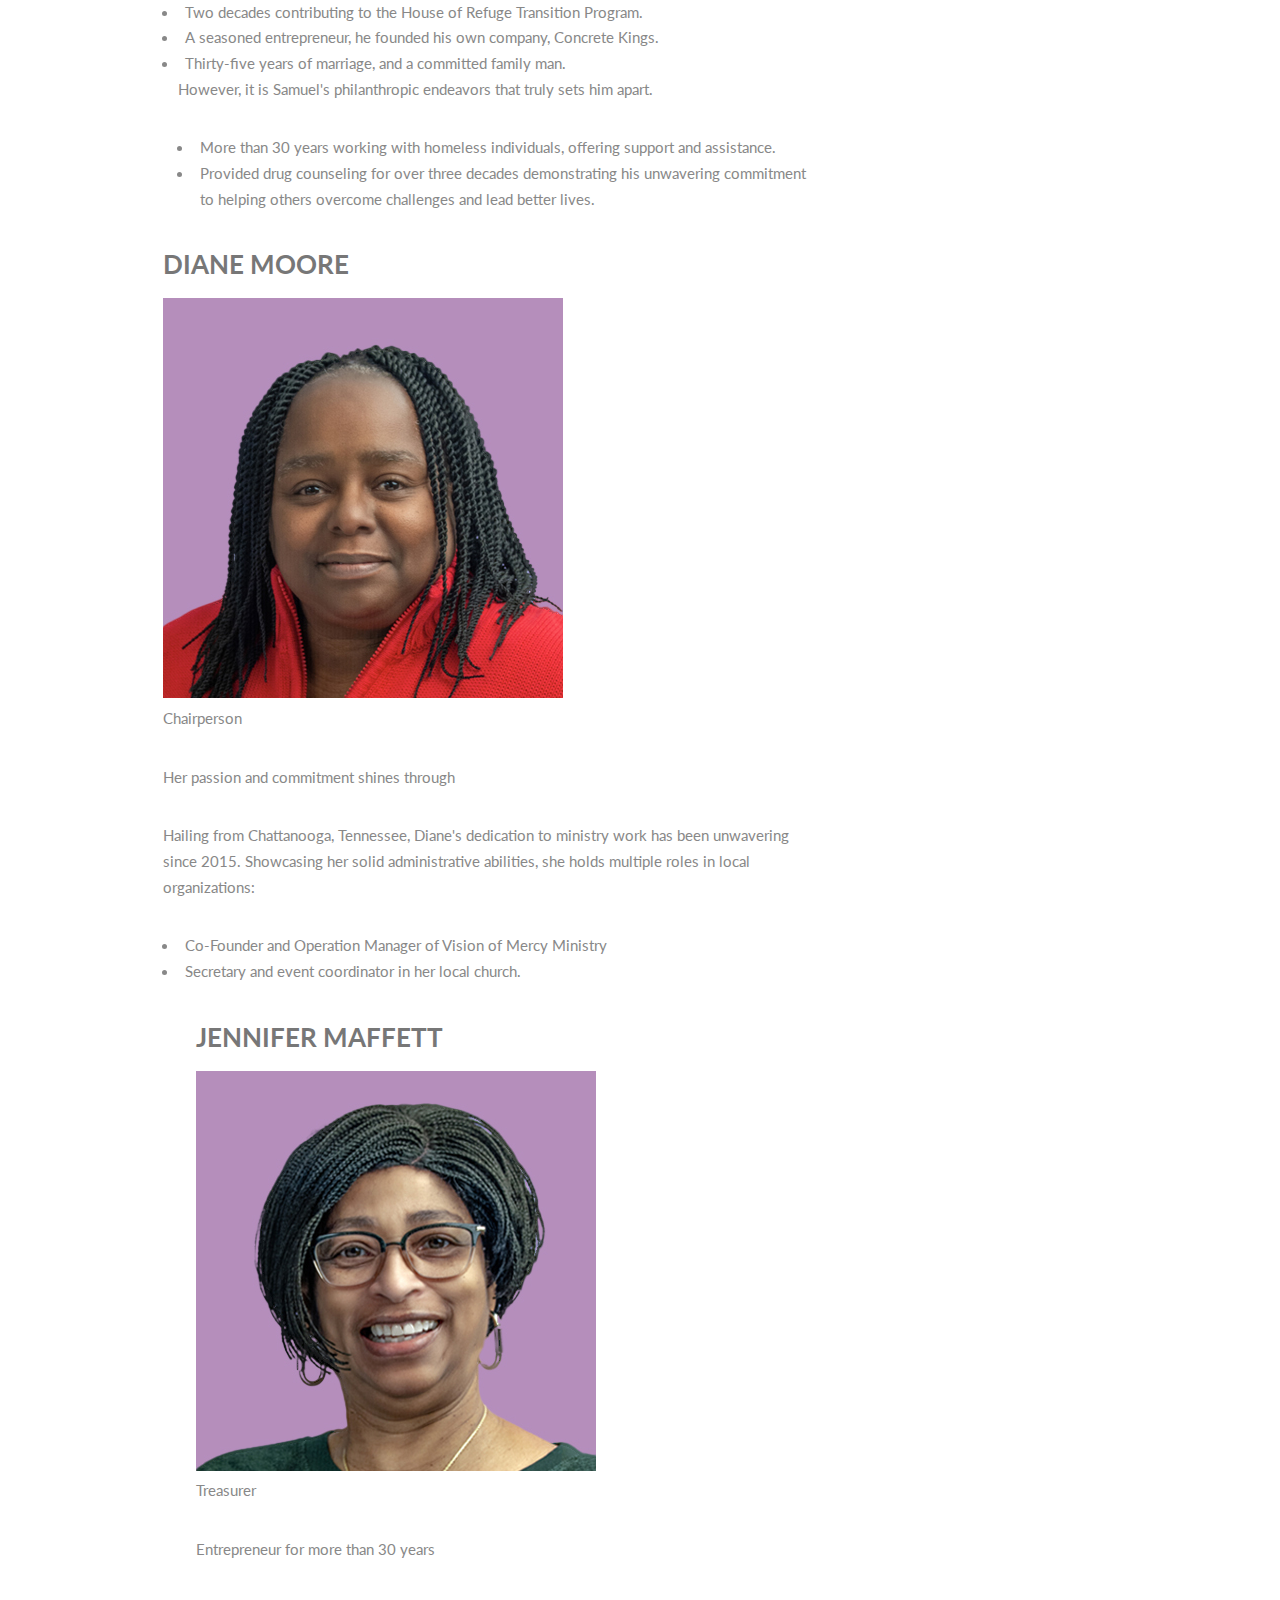
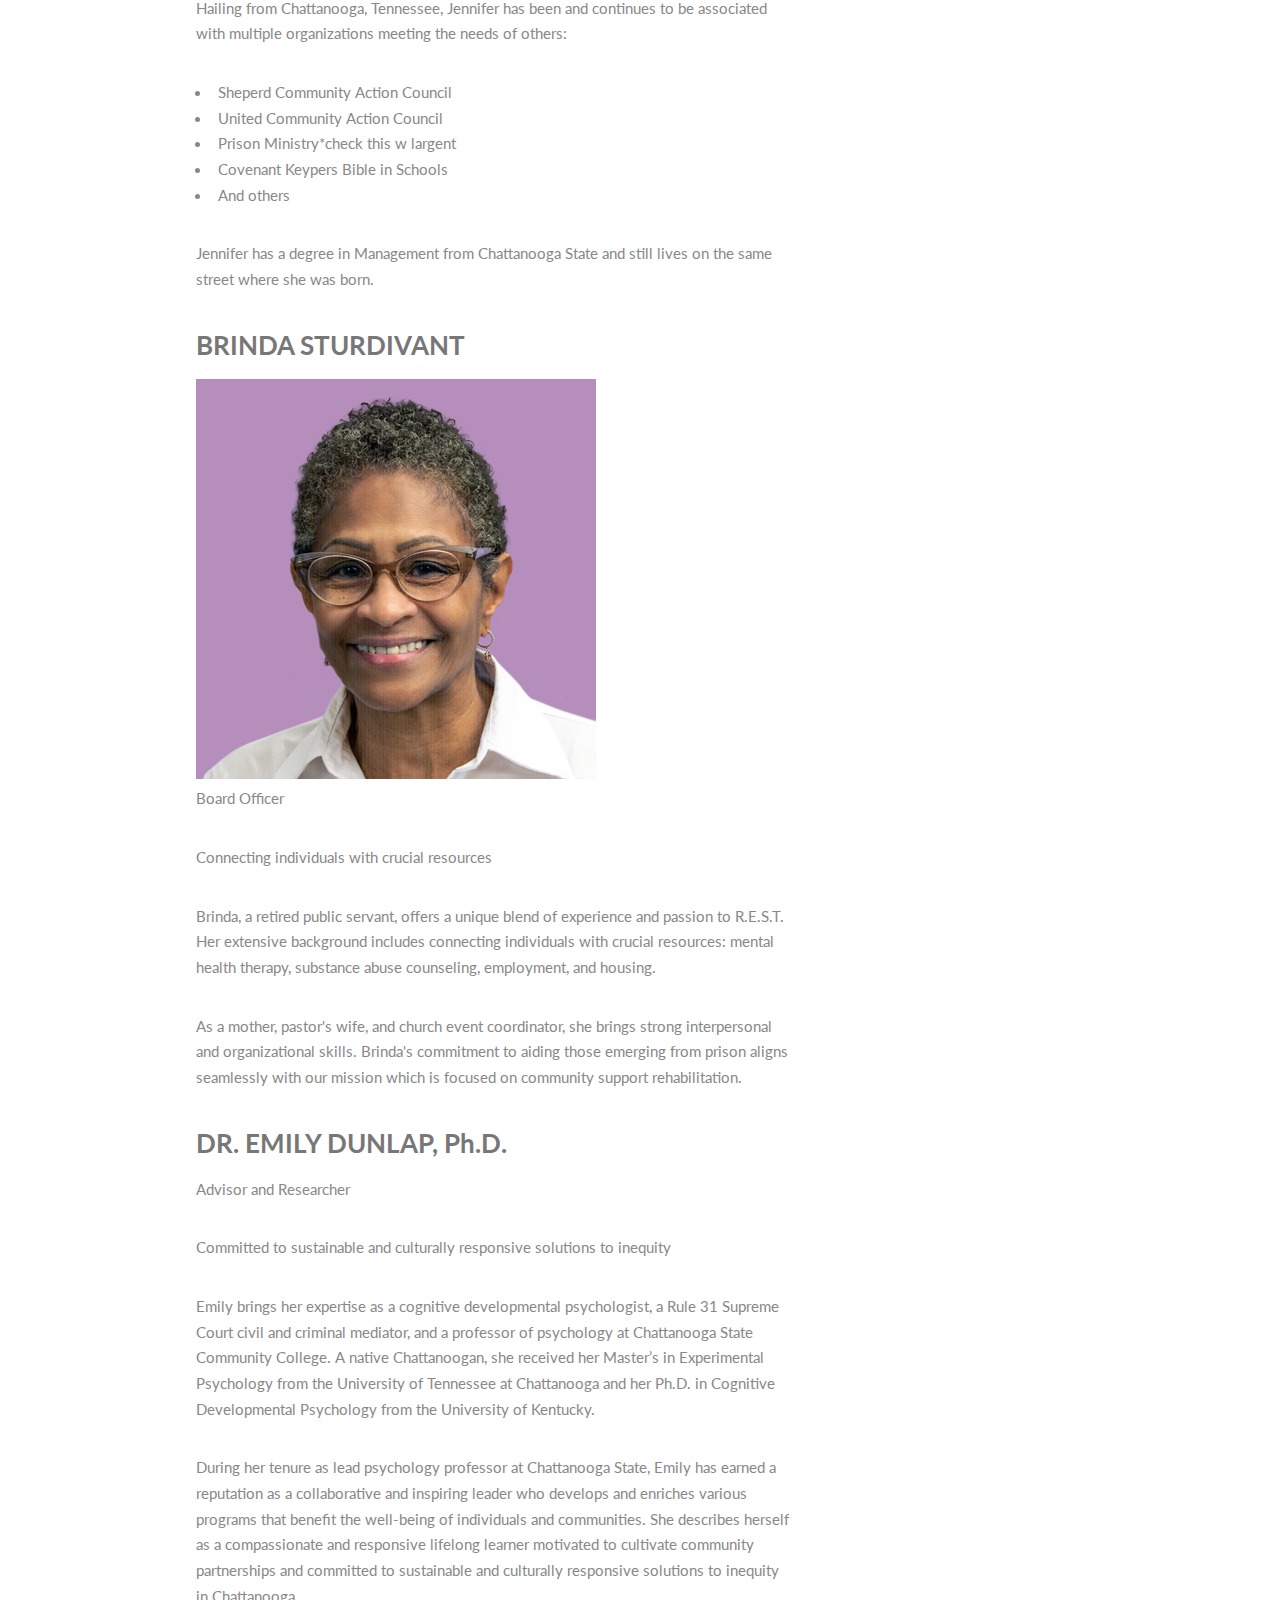
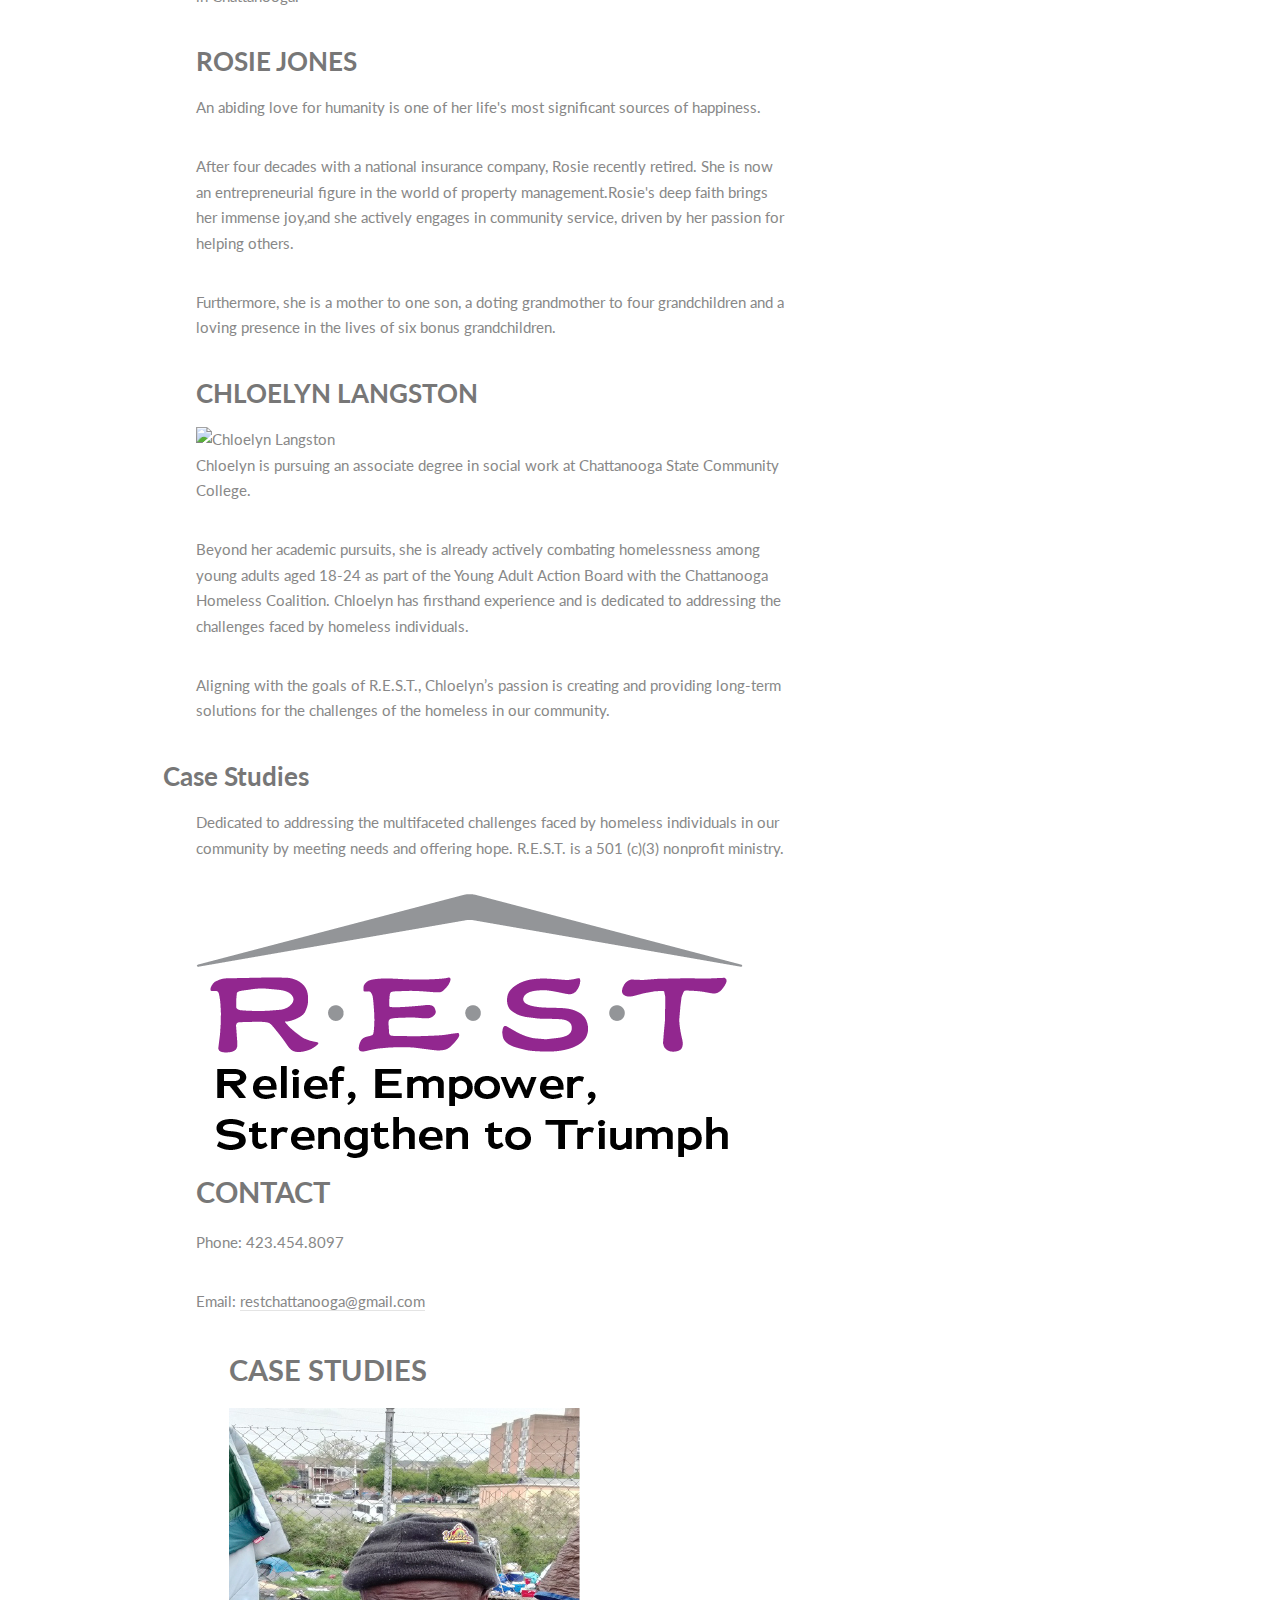
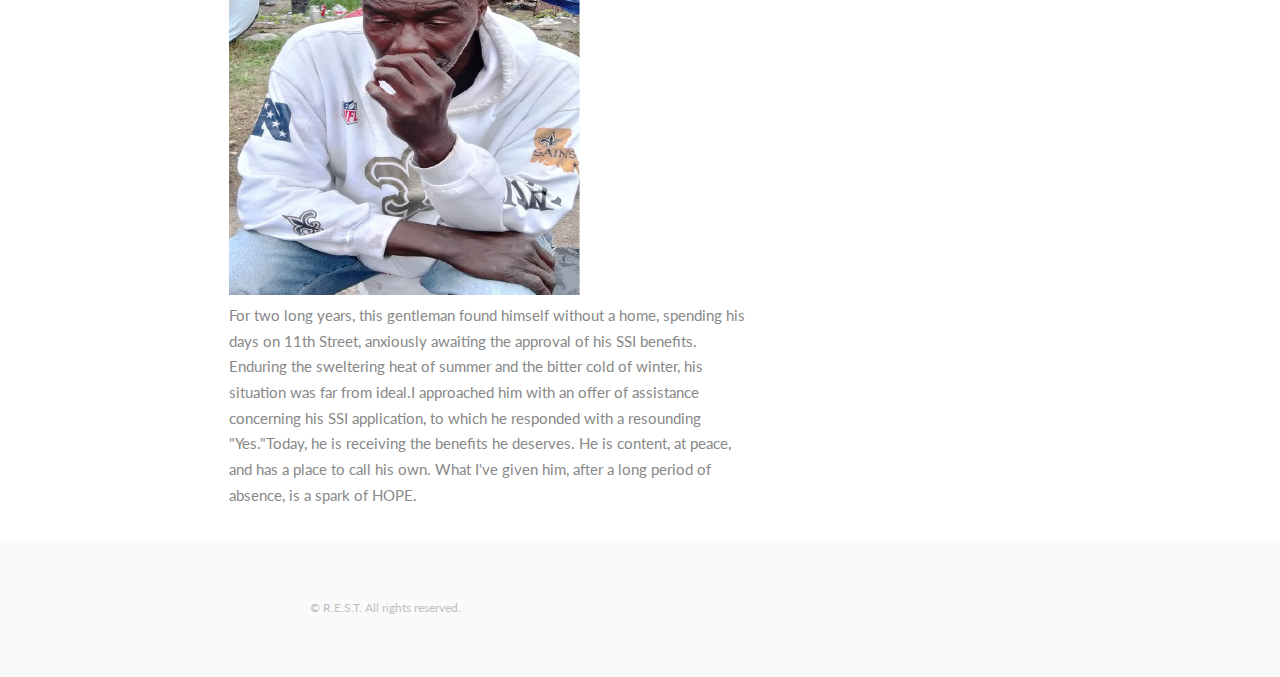
==== commit 3374d160: "Update index.html" ====
--- a/index.html
+++ b/index.html
@@ -55,6 +55,60 @@
 											<p>PHONE: 423.454.8097</p>
 											<p>Email: <a href="mailto:restchattanooga@gmail.com">restchattanooga@gmail.com</a></p>
 										</div>
+								
+
+    <!-- Existing content ... -->
+
+    <!-- What We Do Section -->
+    <section id="what-we-do">
+        <div class="container">
+            <header class="major">
+                <h2>WHAT WE DO</h2>
+            </header>
+            <p>Our commitment is to support the homeless in need. <span class="image main"><img src="https://dtctess.github.io/REST/PHOTO_HomelessCamp.jpg" alt="Everyday life at a camp some call home" /></span></p>
+            <p>READ MORE</p>
+            <p>R.E.S.T. demonstrates unwavering dedication to Chattanooga’s homeless community by making direct contact on the ground, in their camps two to three times a week.</p>
+            <p>We proactively inquire about the immediate needs of those experiencing homelessness.</p>
+            <p>R.E.S.T.'s aid is tailored to meet the day-to-day and/or weekly requirements of individuals or couples, ensures that urgent needs are met promptly.</p>
+            <p>Our commitment is to swiftly address these needs without unnecessary delays, ensuring that no one has to wait for essential support.</p>
+        </div>
+    </section>
+
+    <!-- Services Section -->
+    <section id="services">
+        <div class="container">
+            <header class="major">
+                <h2>SERVICES</h2>
+            </header>
+            <ul>
+                <li>Assistance with Supplemental Security Income (SSI) or Disability</li>
+                <li>Bus Pass (Work or Doctor Appt)</li>
+                <li>Personal essentials</li>
+                <li>Access to job training and education opportunities</li>
+                <li>Assistance with education referral for GED and College</li>
+            </ul>
+        </div>
+    </section>
+
+    <!-- Wrap Around Services Section -->
+    <section id="wrap-around-services">
+        <div class="container">
+            <header class="major">
+                <h2>WRAP AROUND SERVICES</h2>
+            </header>
+            <ul>
+                <li>Help manage bills</li>
+                <li>Grocery shopping</li>
+                <li>Advocate to other services</li>
+                <li>Address physical, mental, and emotional well-being</li>
+            </ul>
+        </div>
+    </section>
+
+
+
+</div>
+
 								</div>
 							</section>
 
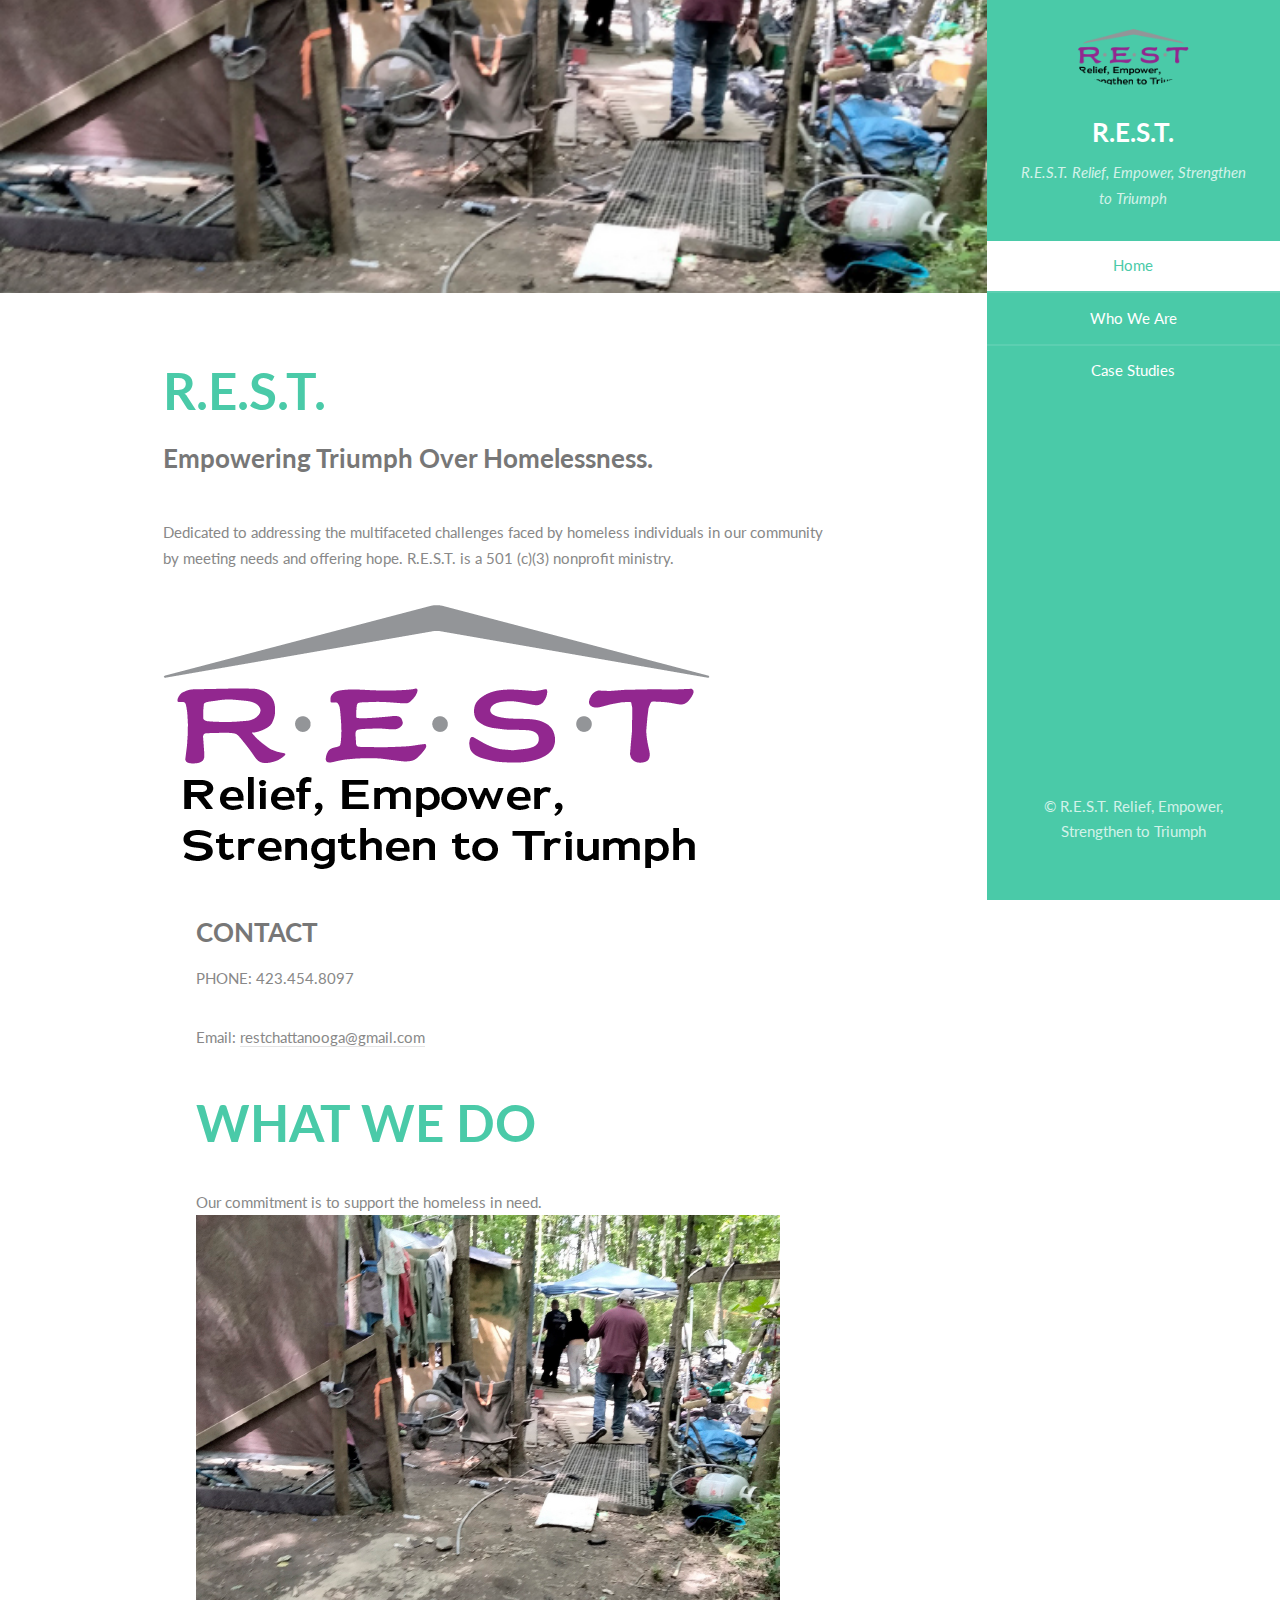
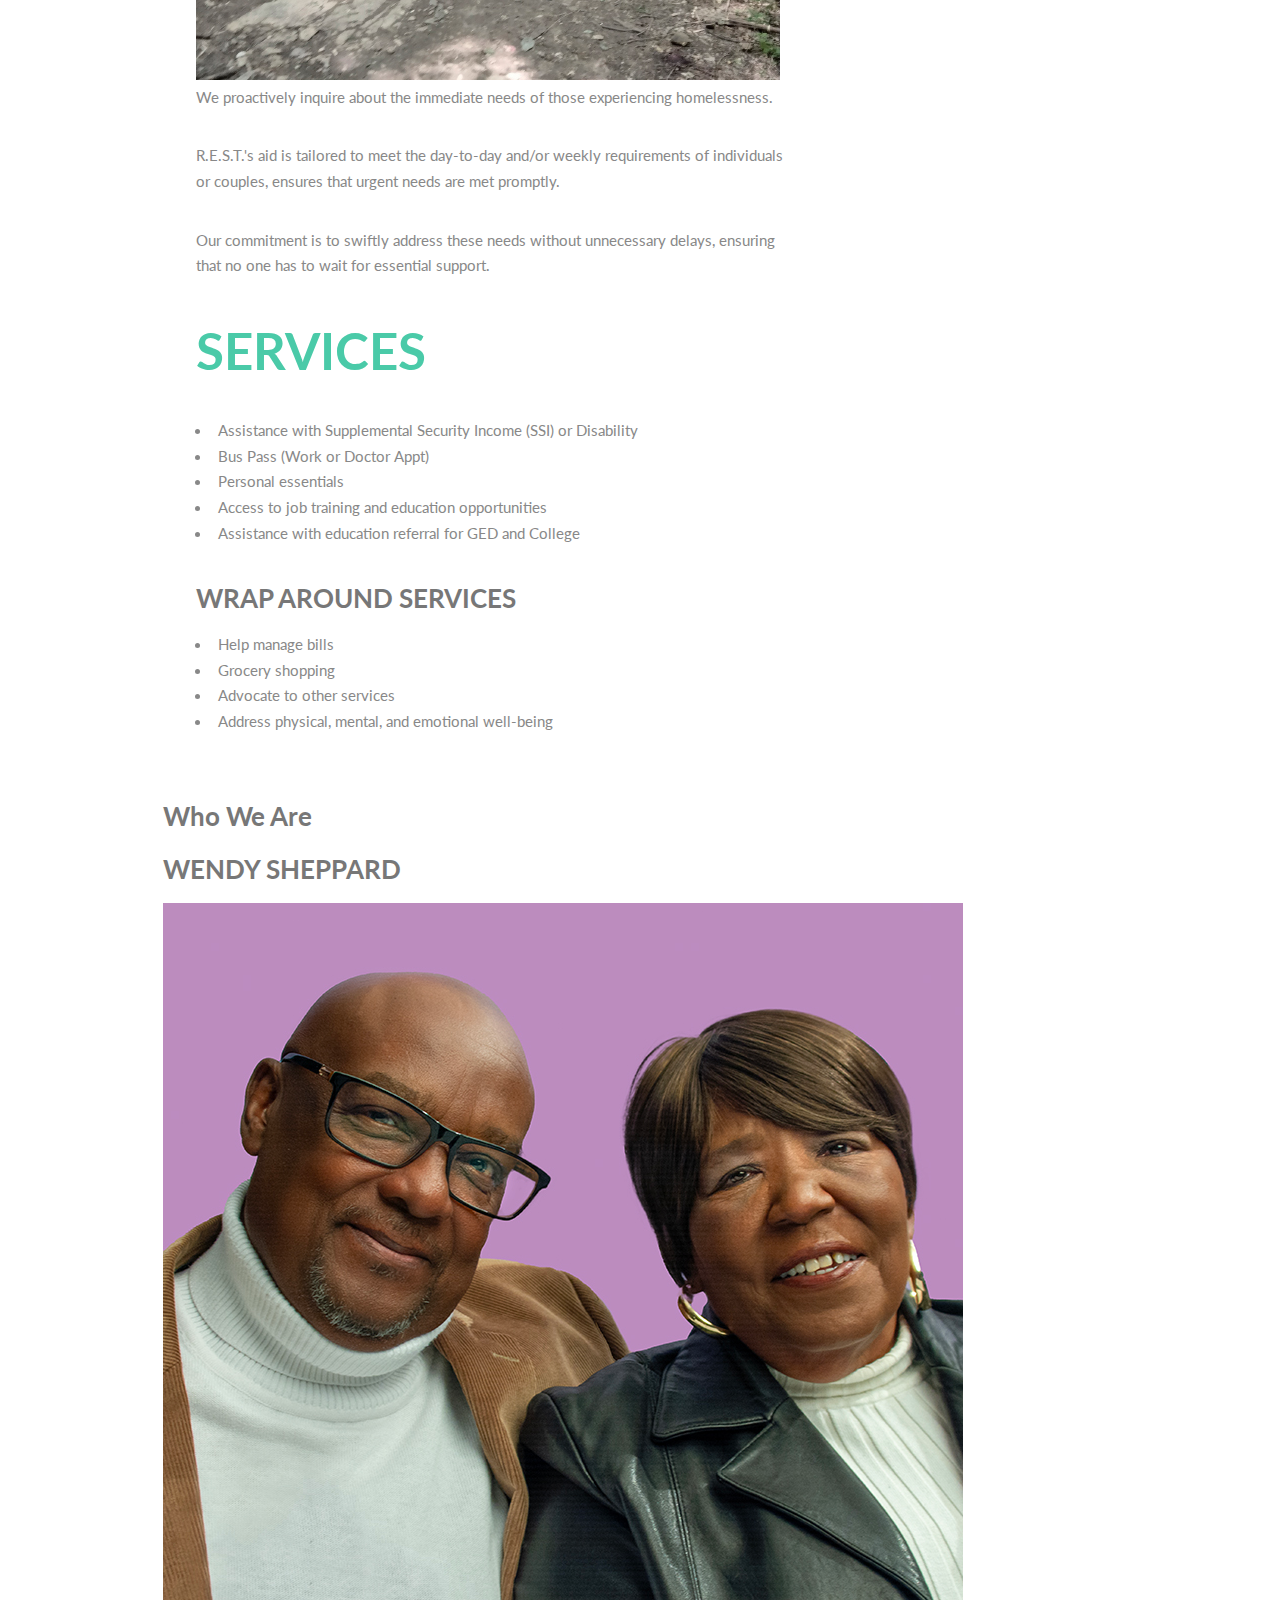
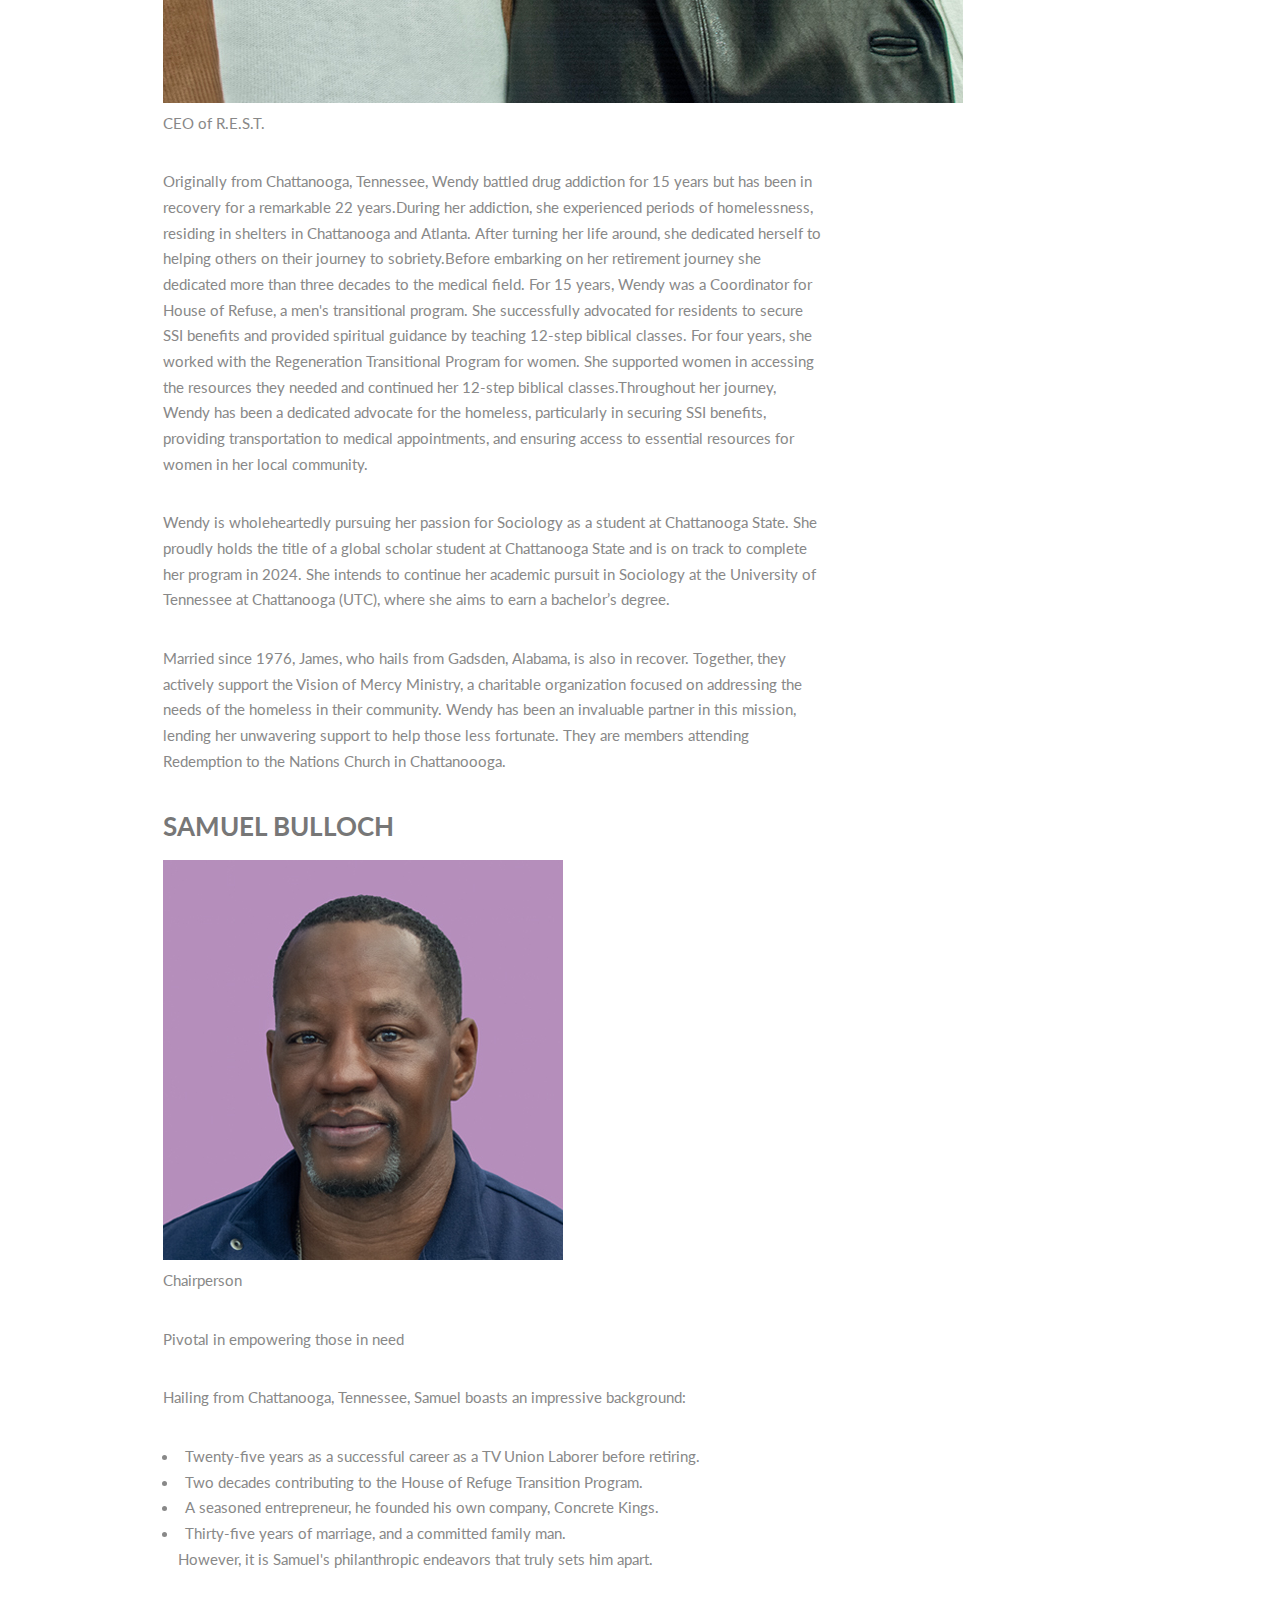
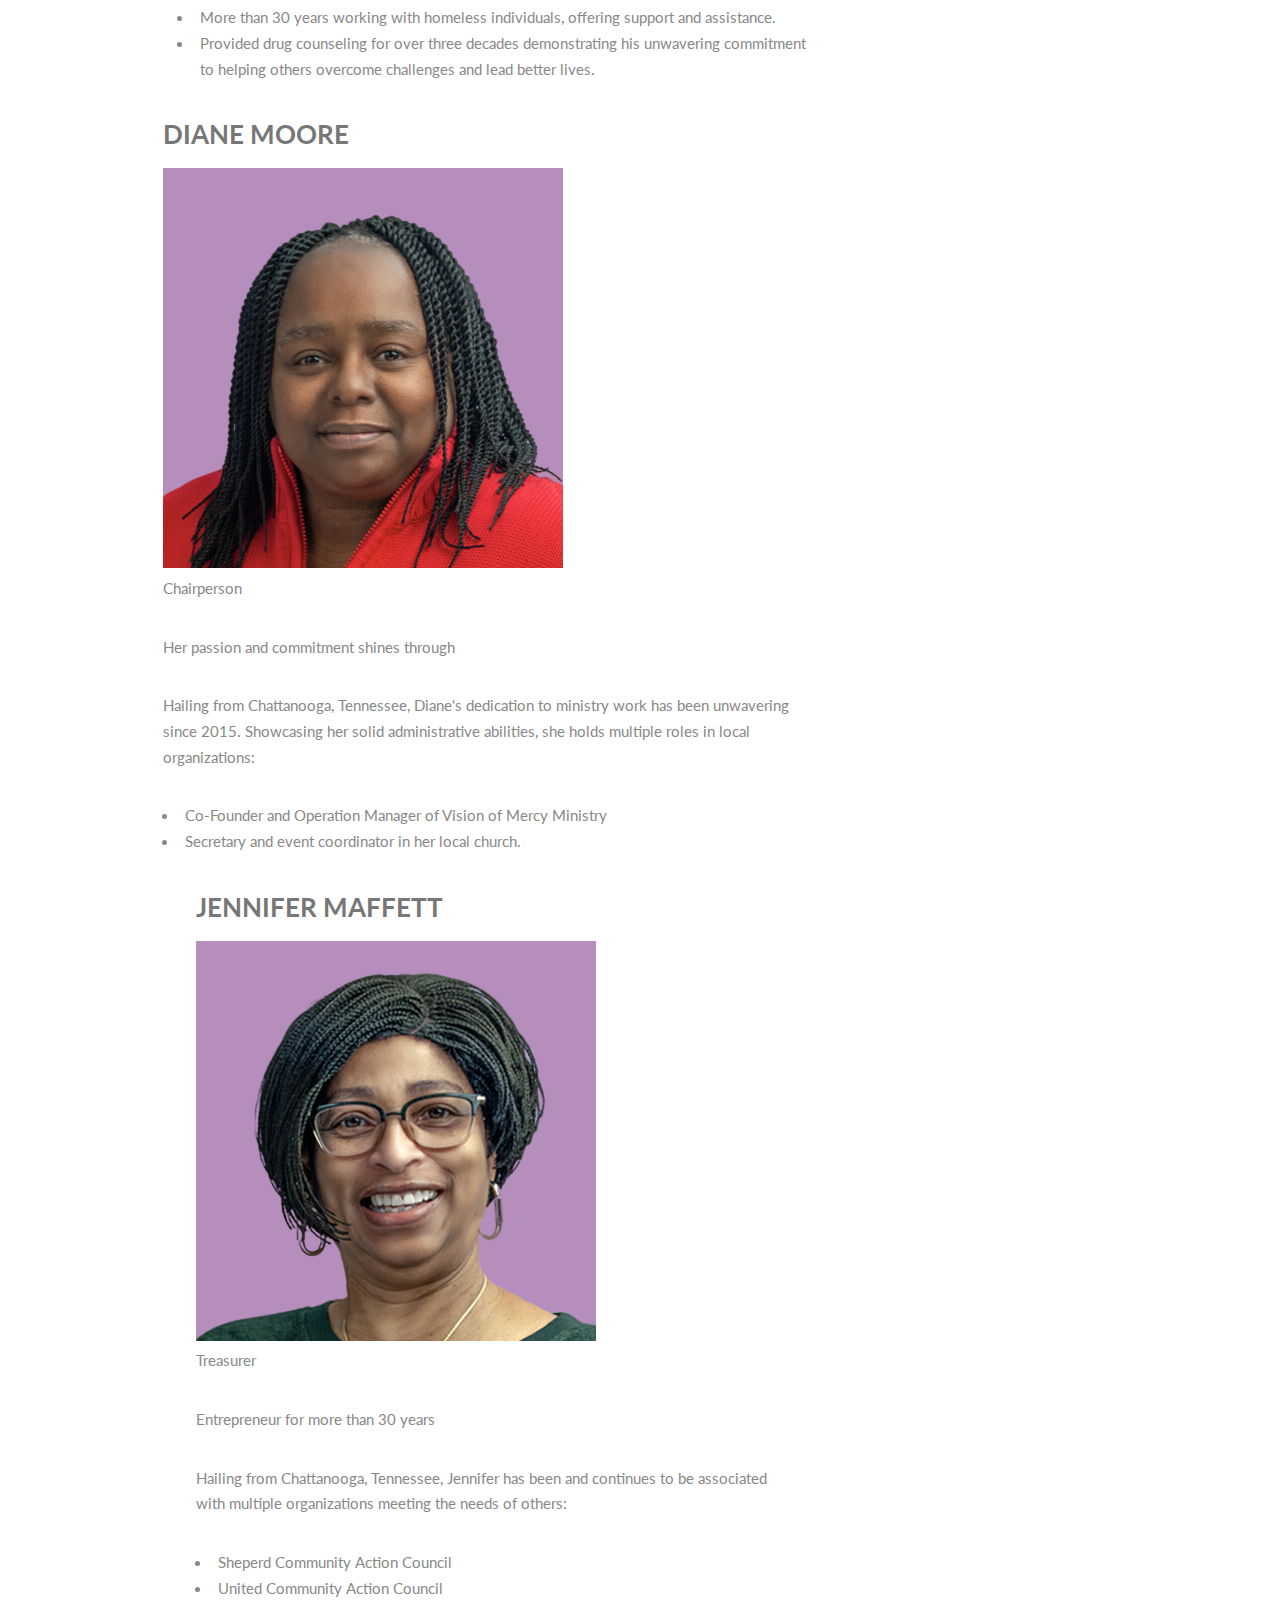
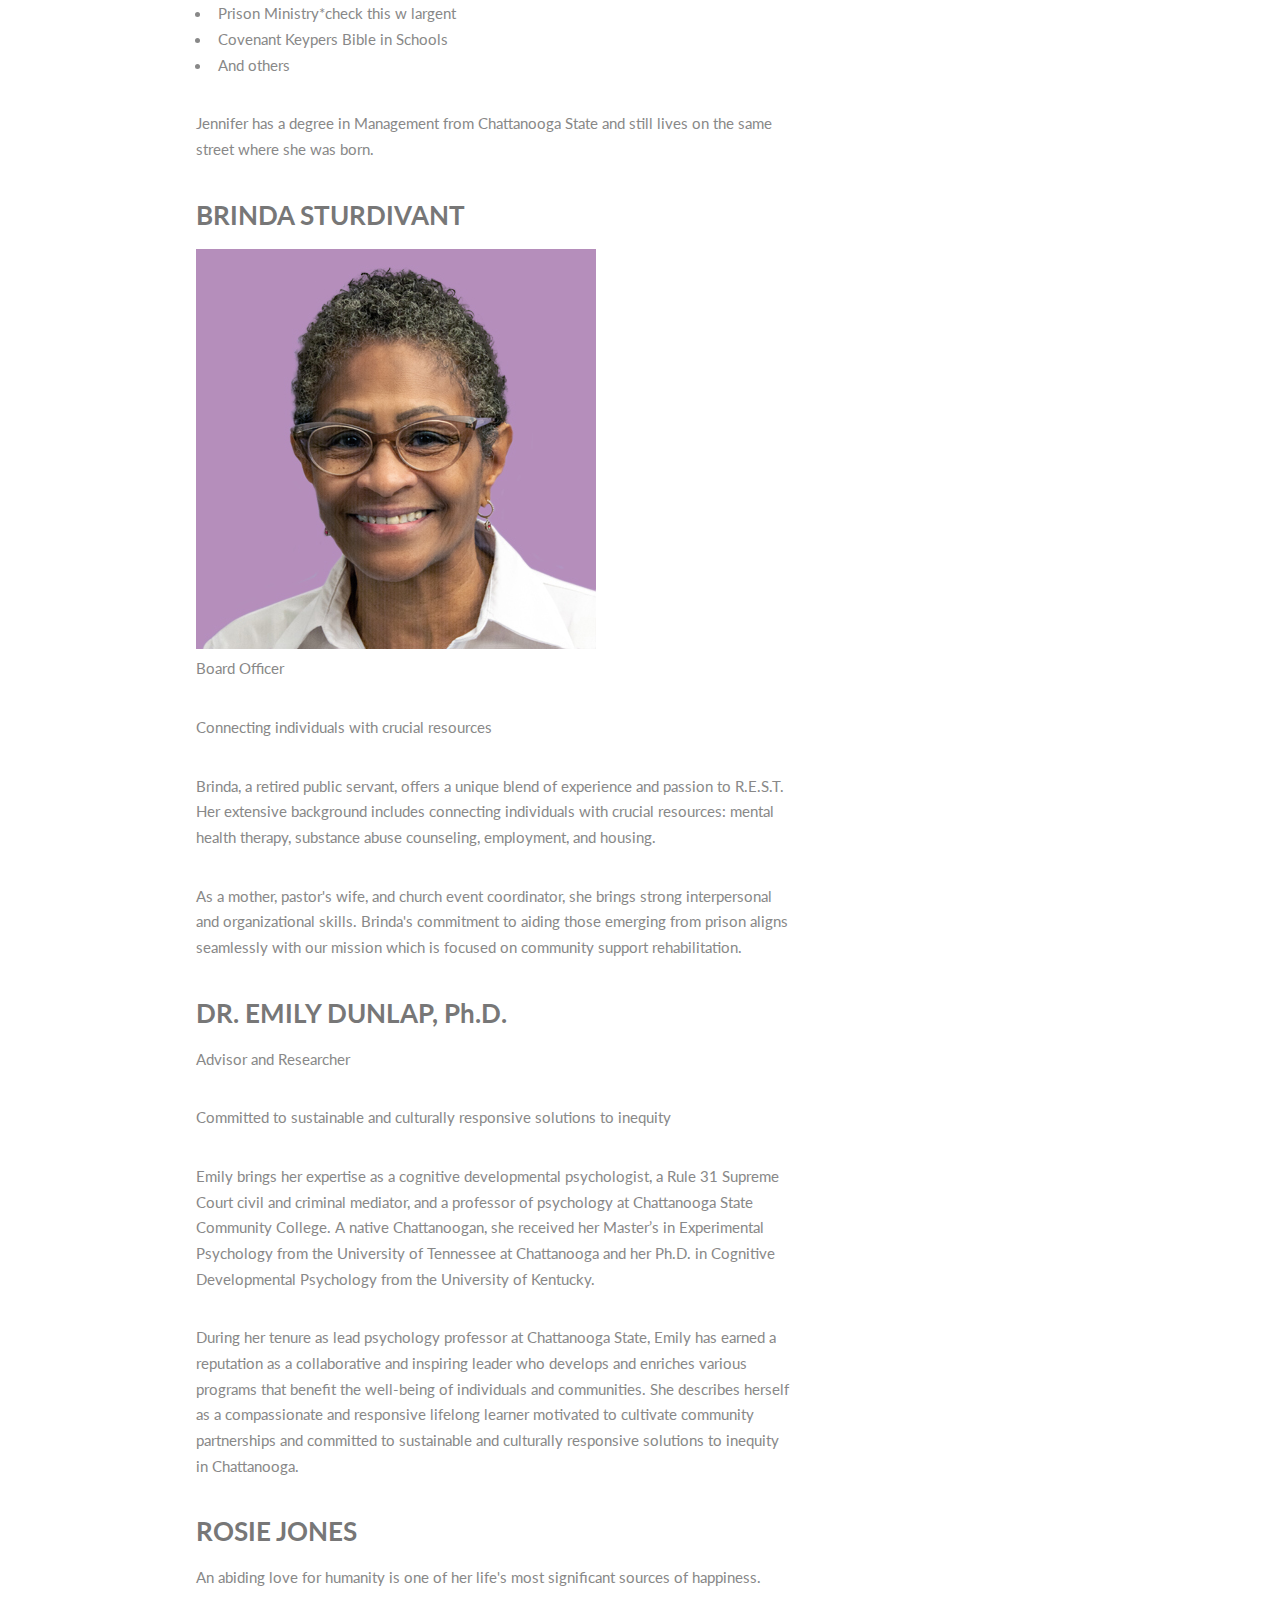
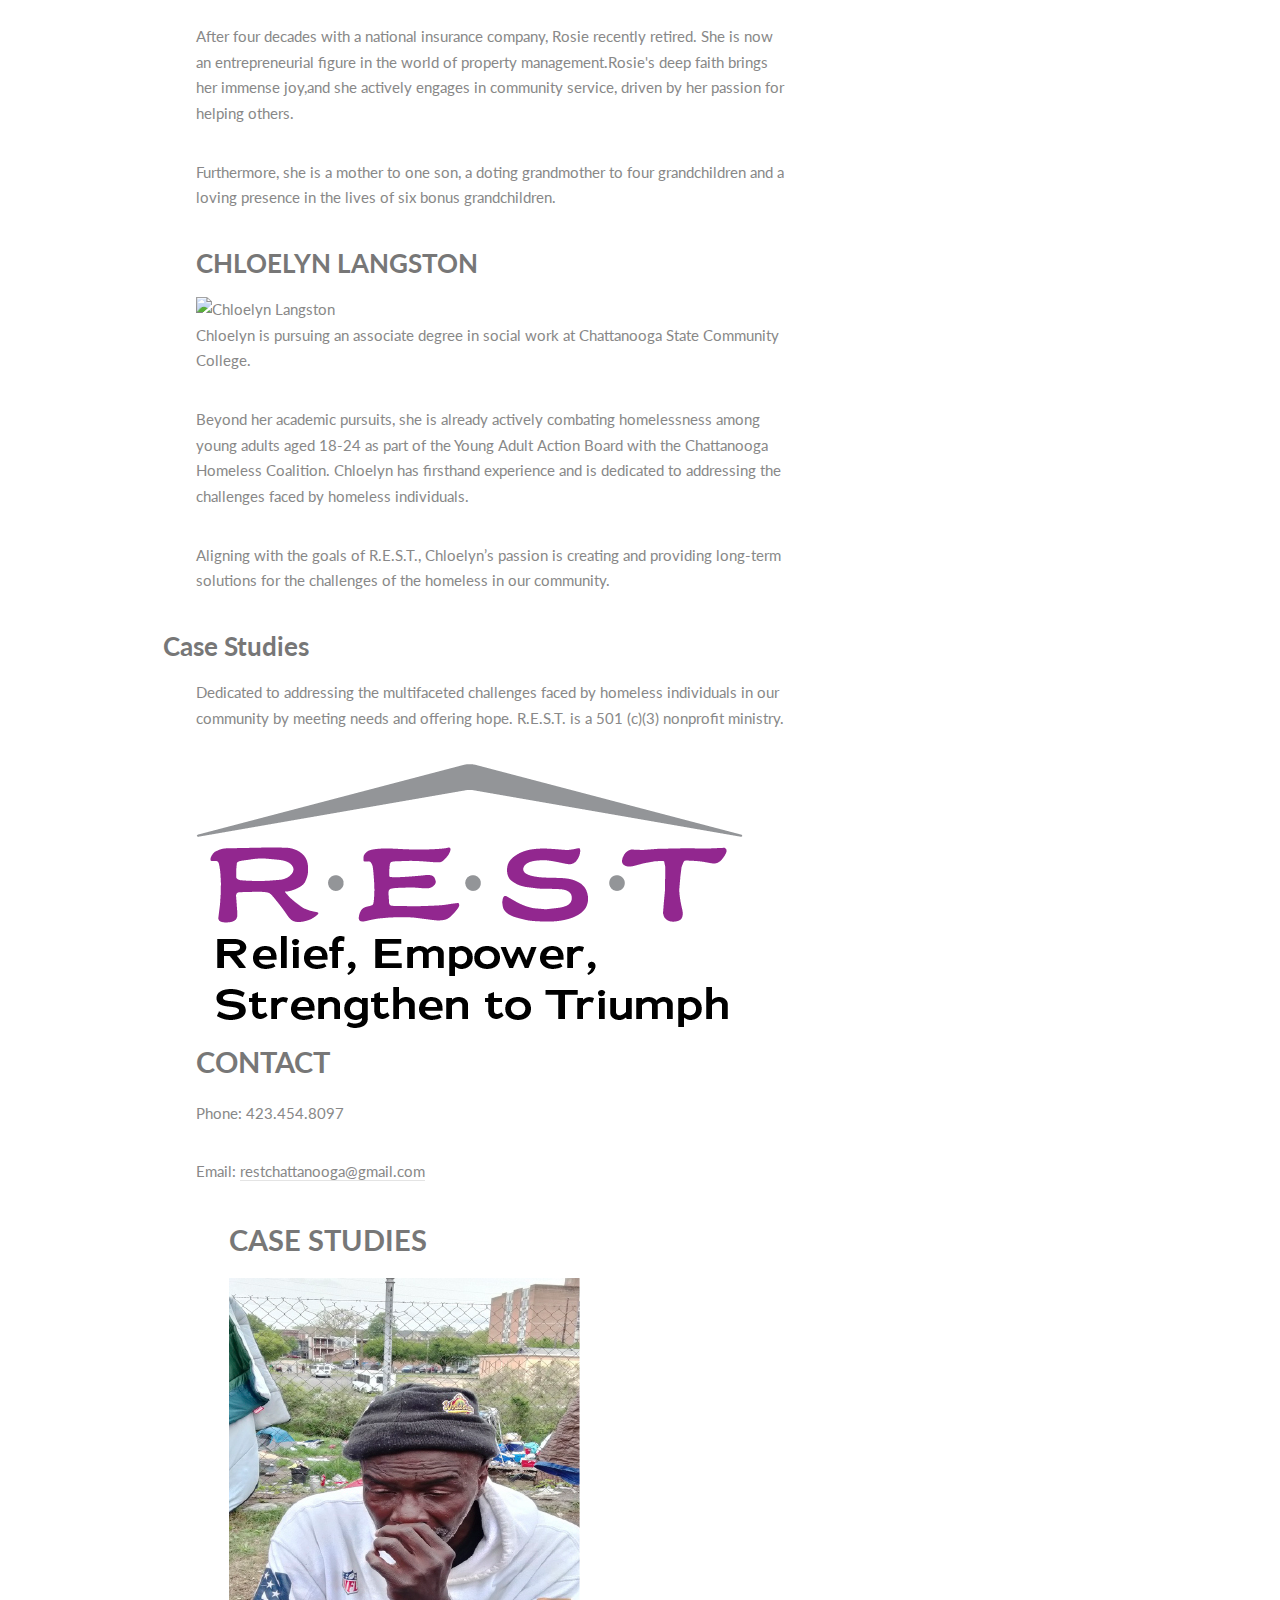
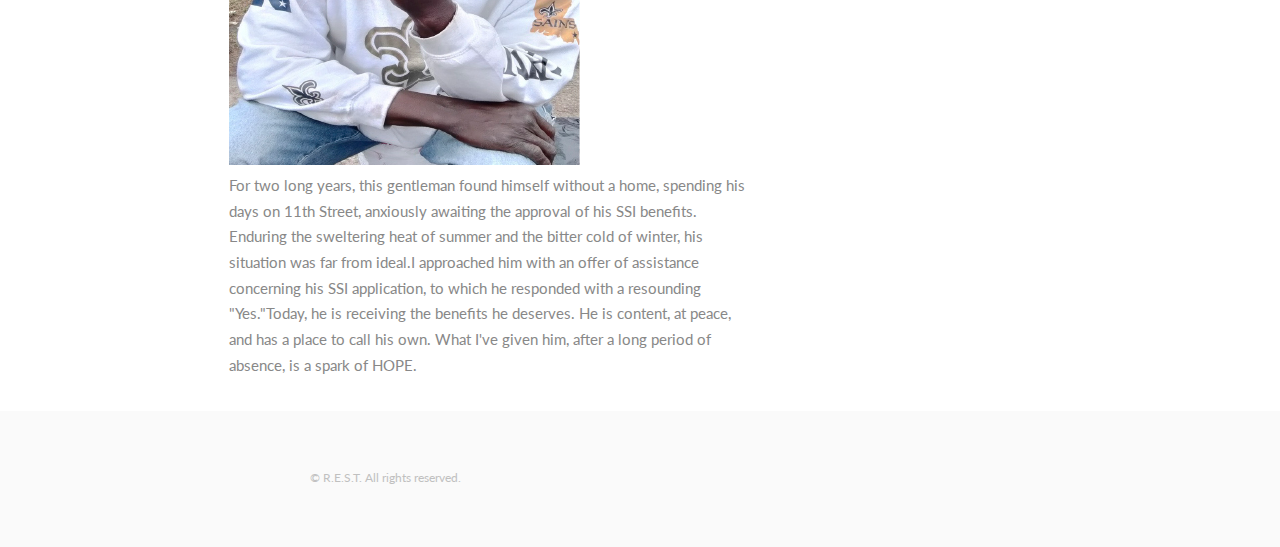
==== commit de0b79e0: "Update index.html" ====
--- a/index.html
+++ b/index.html
@@ -57,8 +57,6 @@
 										</div>
 								
 
-    <!-- Existing content ... -->
-
     <!-- What We Do Section -->
     <section id="what-we-do">
         <div class="container">
@@ -94,7 +92,7 @@
     <section id="wrap-around-services">
         <div class="container">
             <header class="major">
-                <h2>WRAP AROUND SERVICES</h2>
+                <h3>WRAP AROUND SERVICES</h3>
             </header>
             <ul>
                 <li>Help manage bills</li>
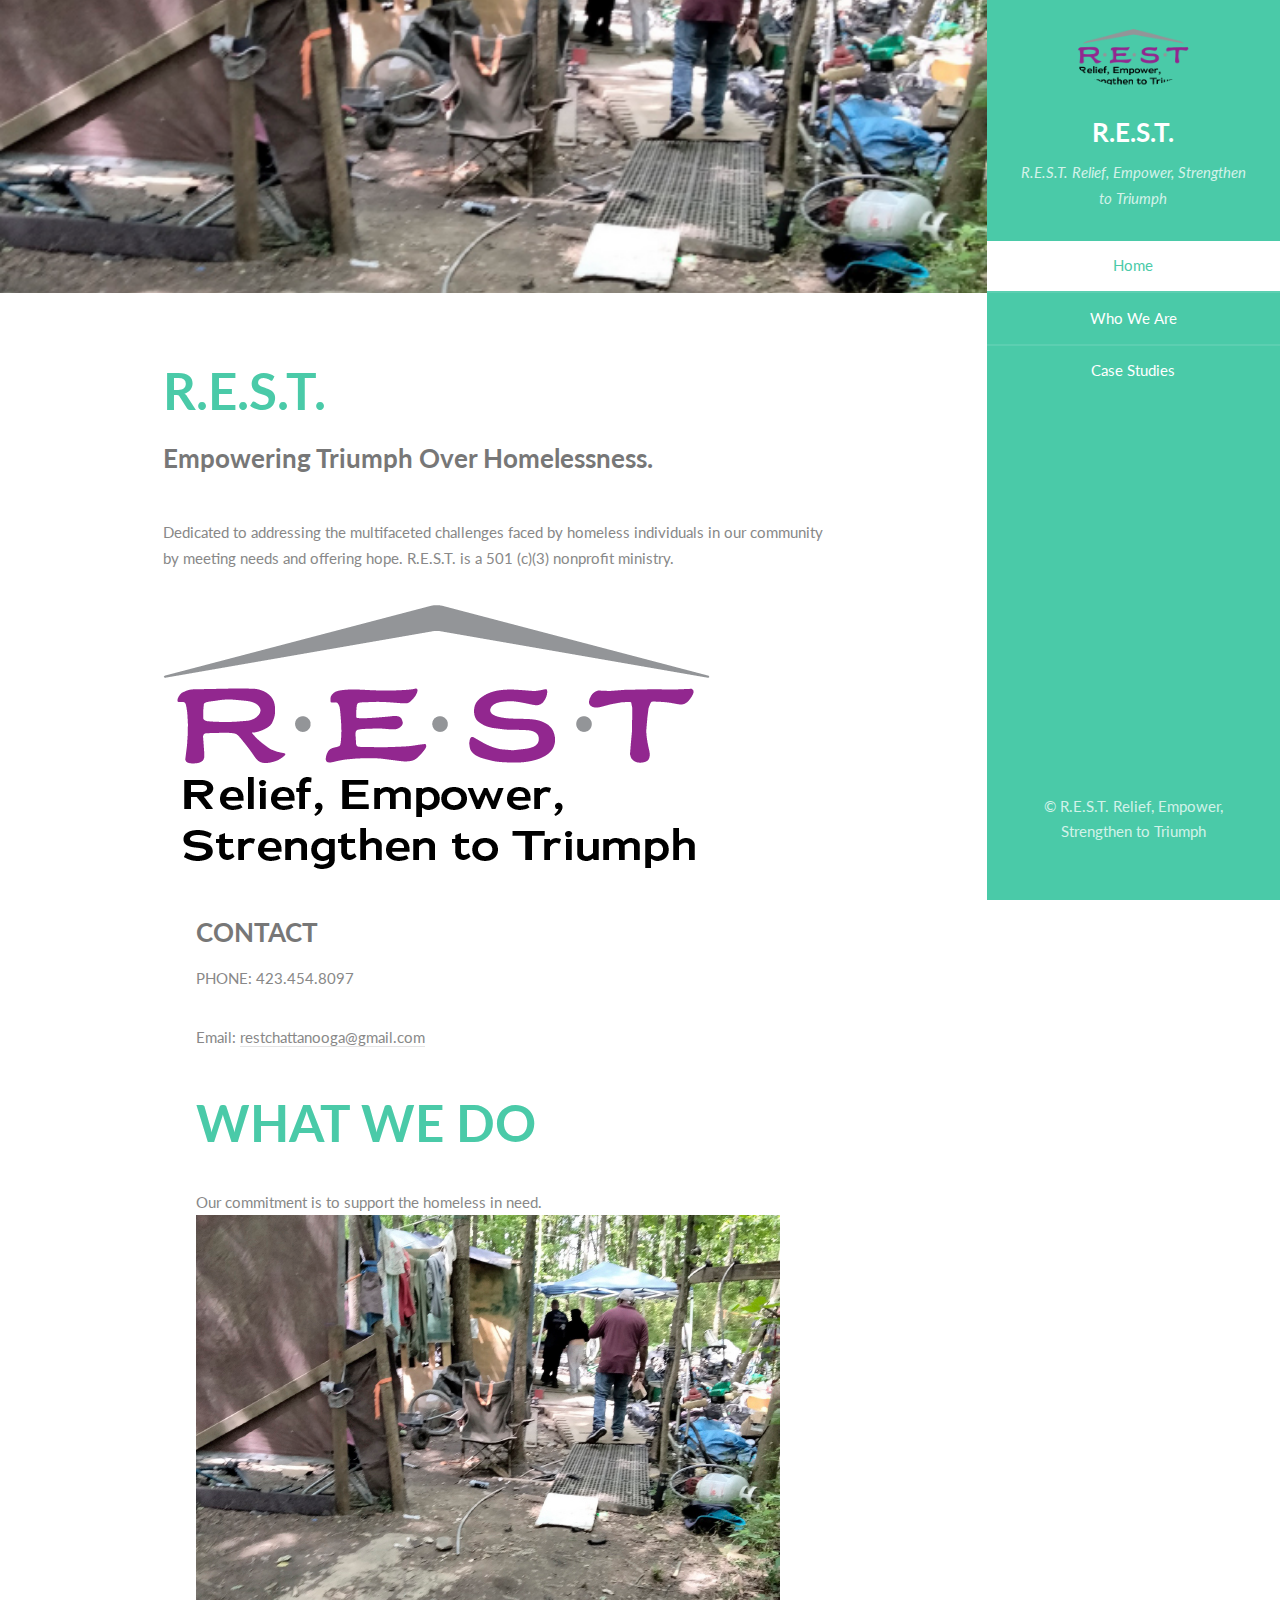
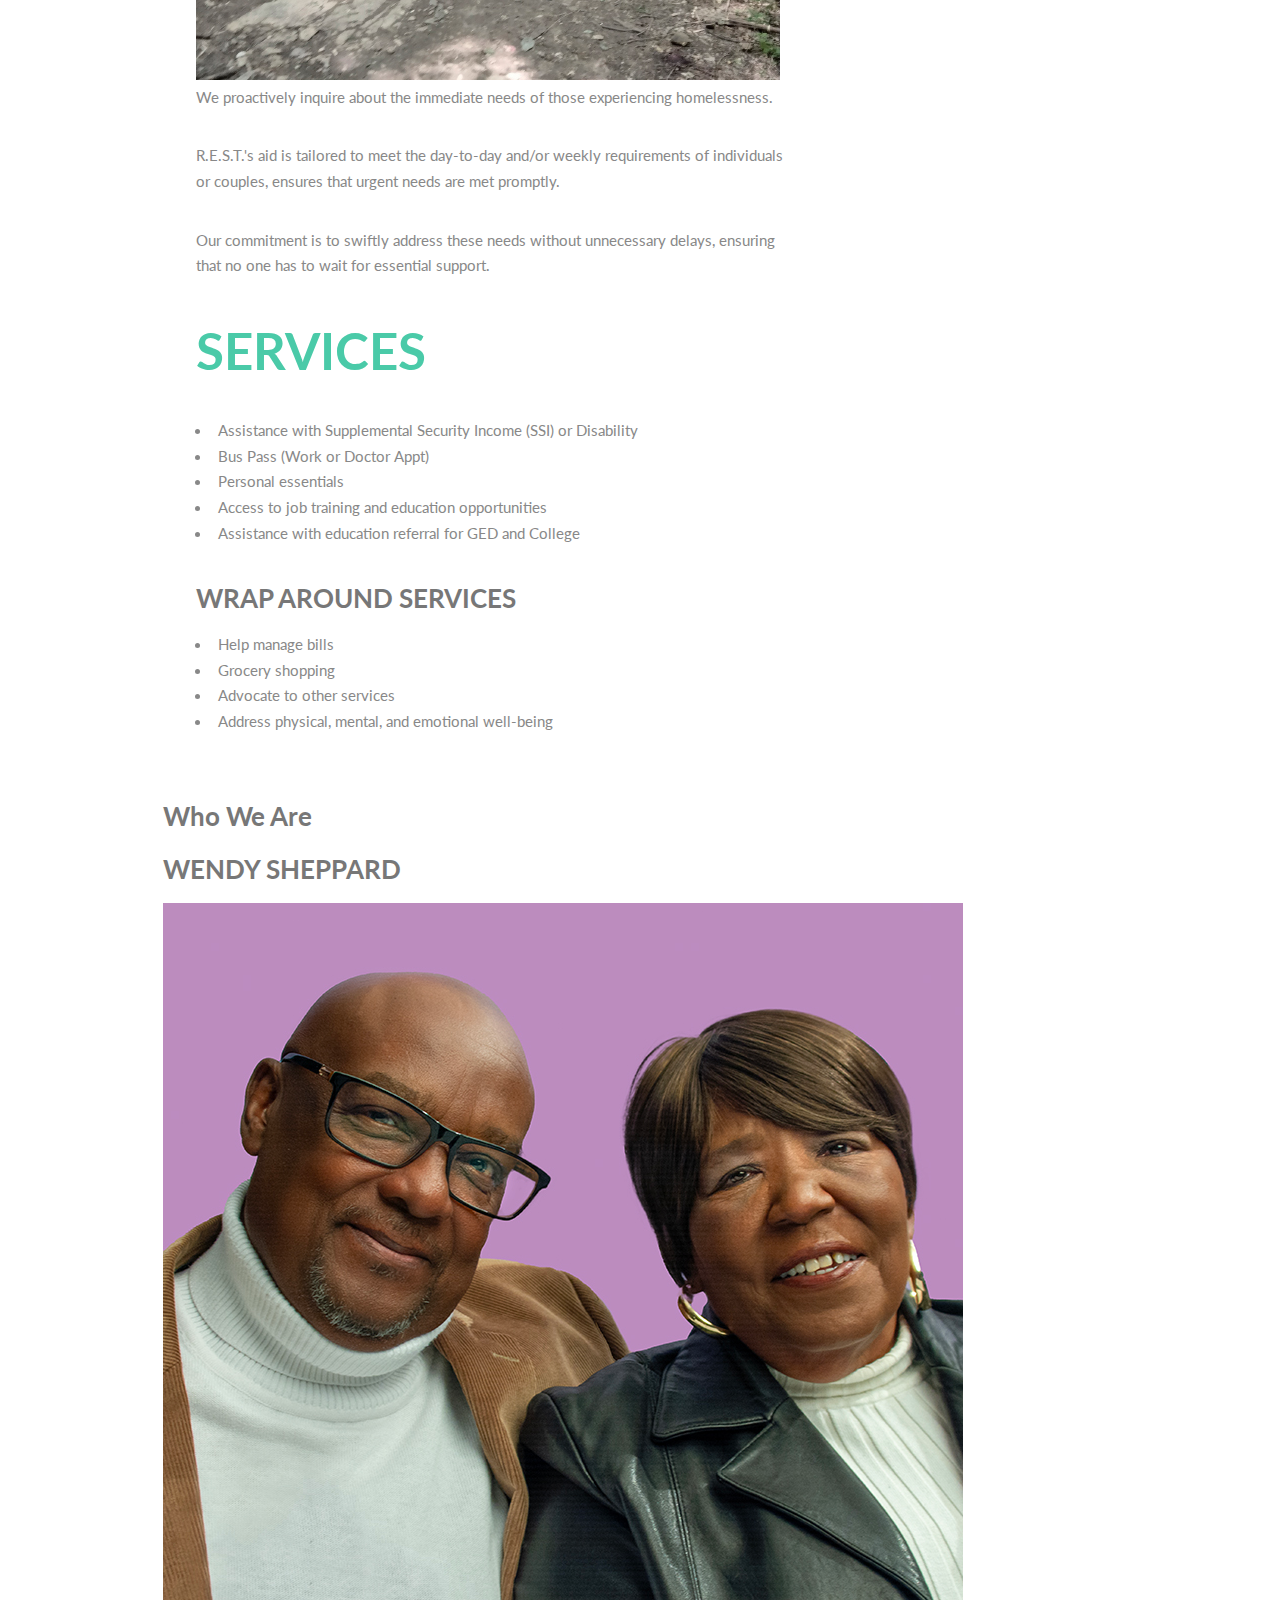
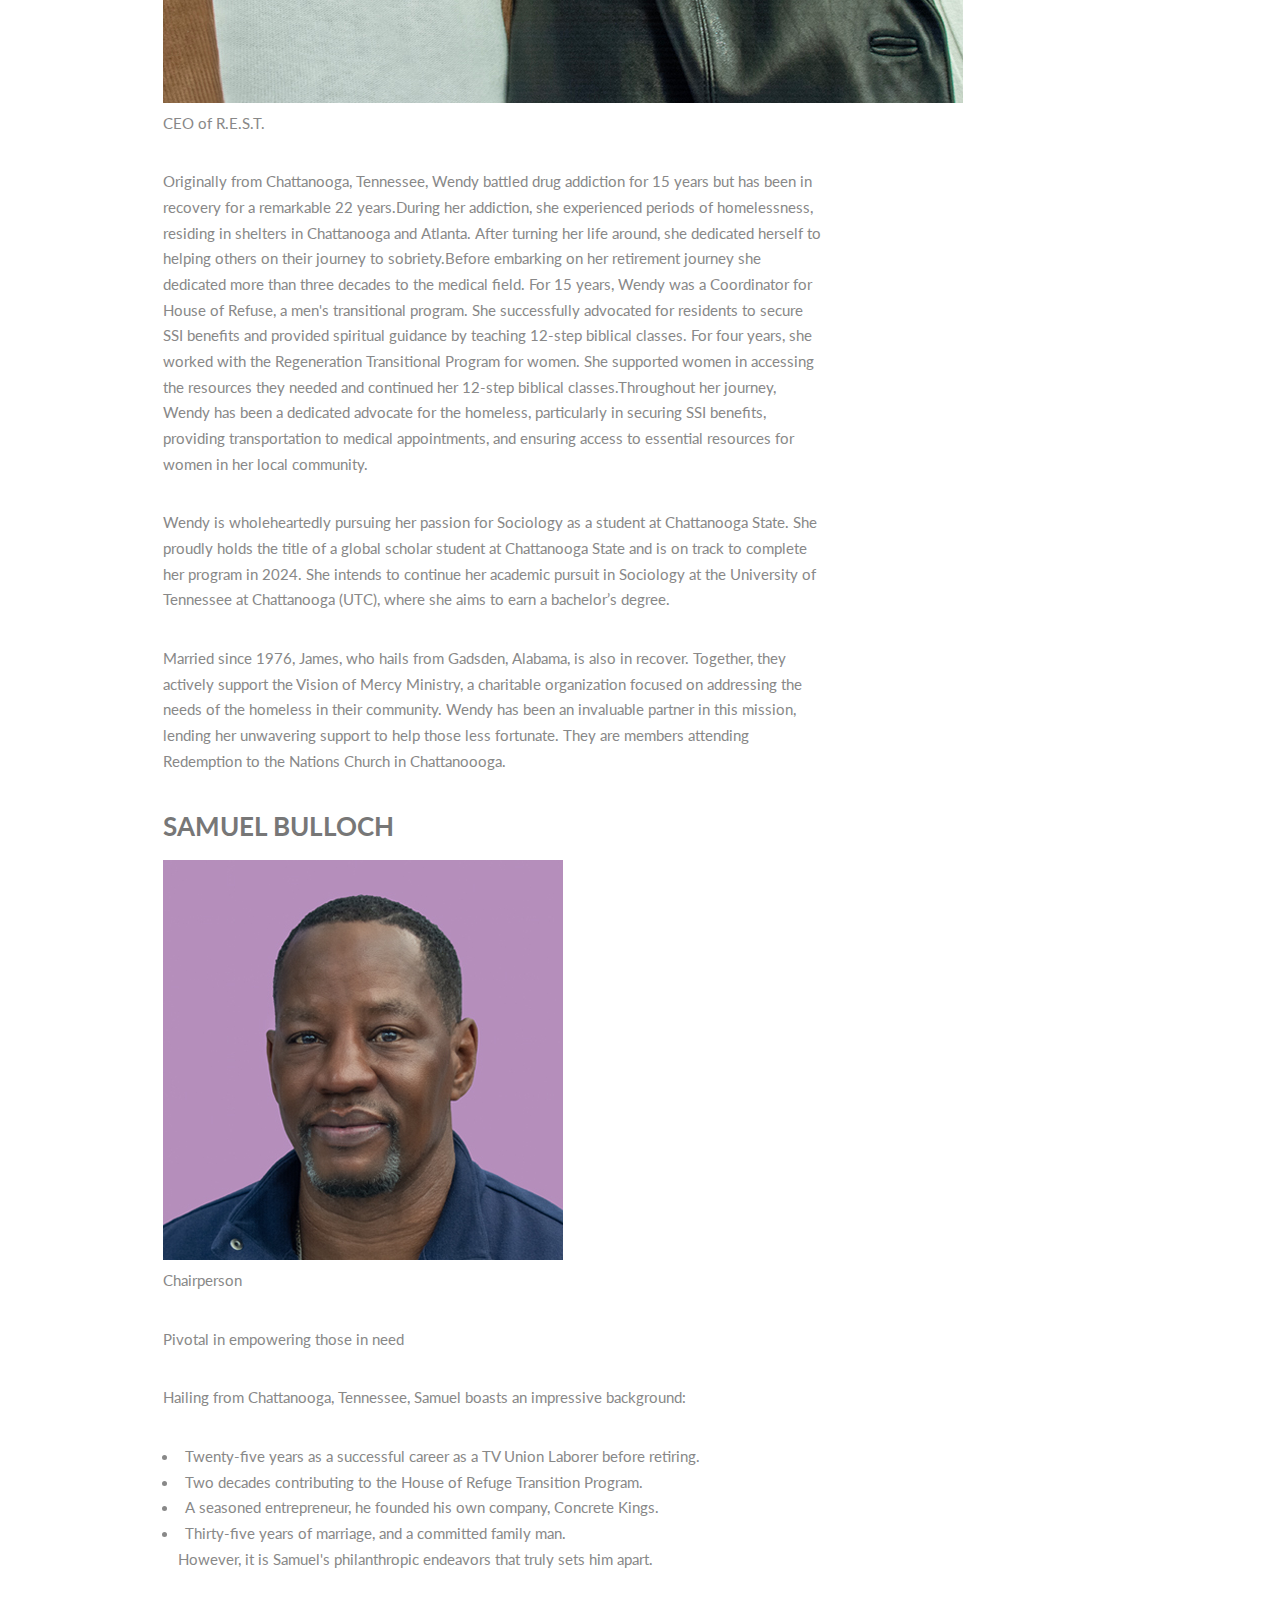
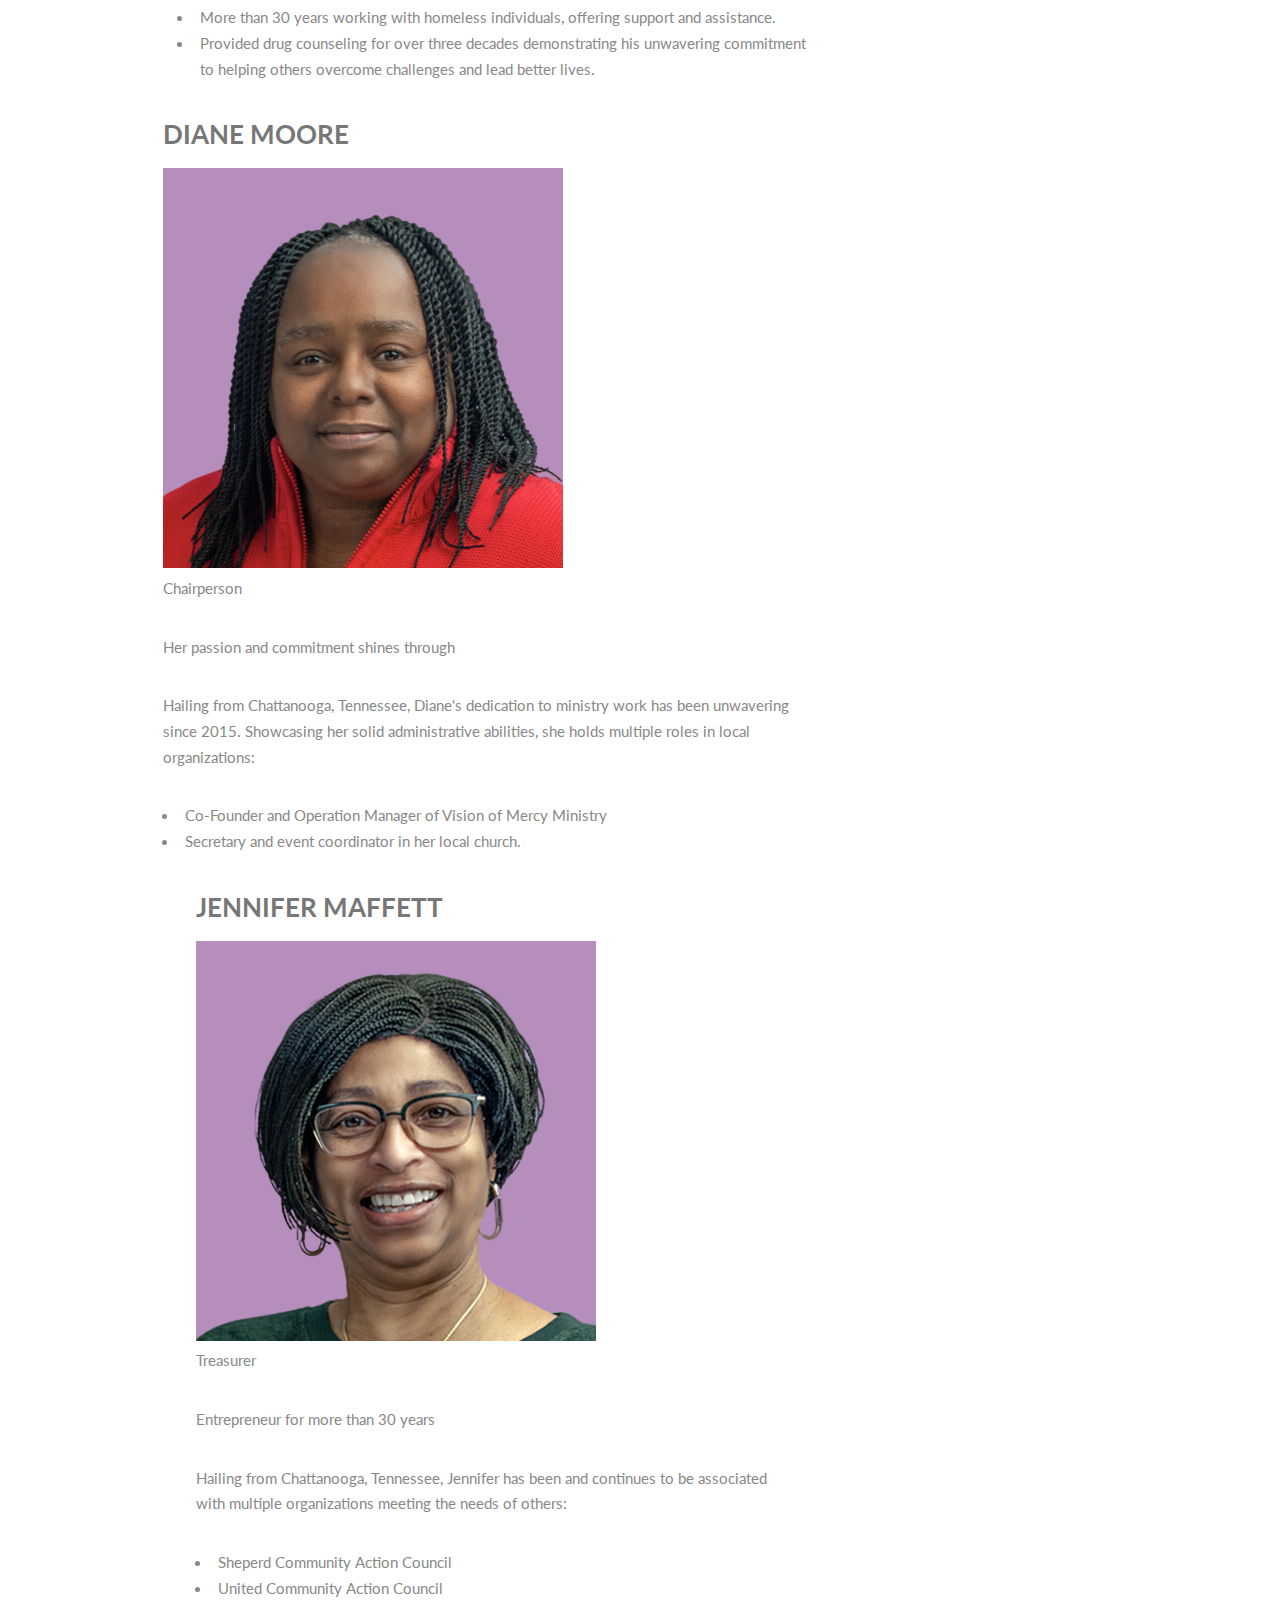
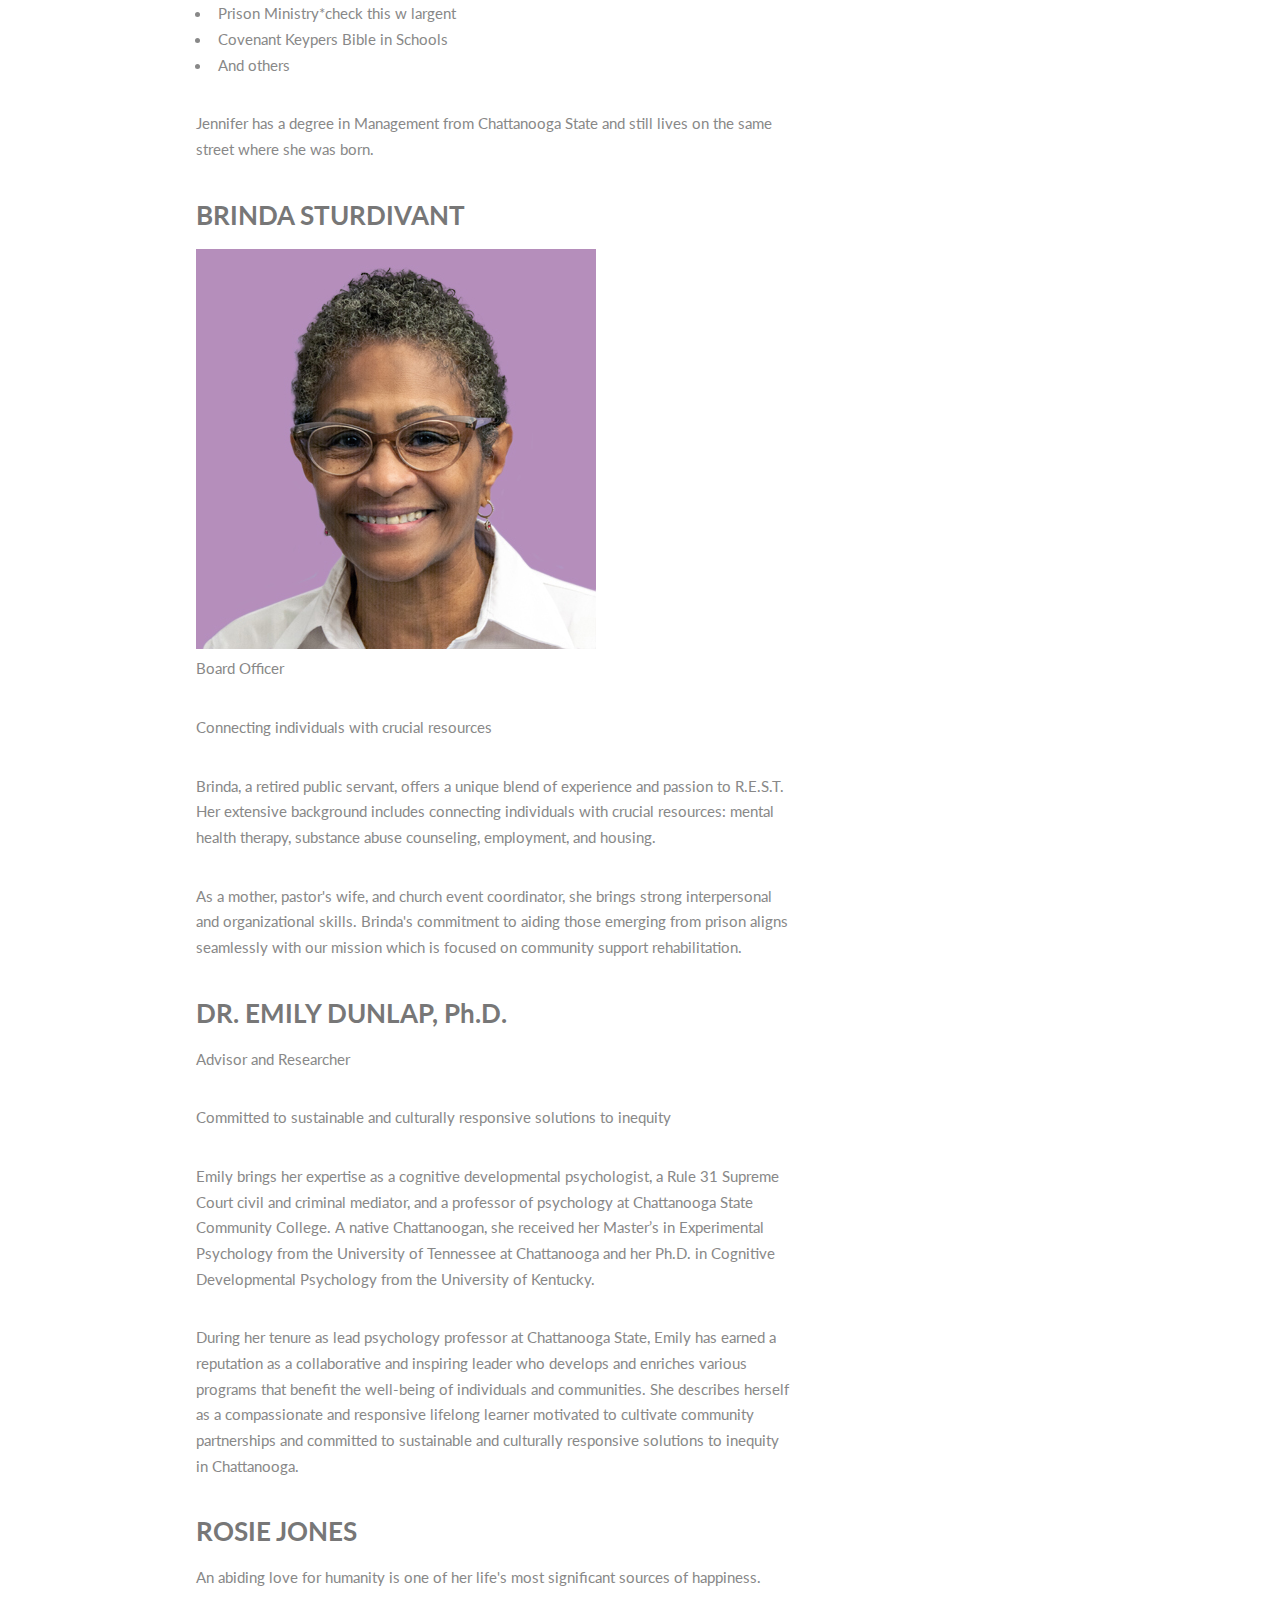
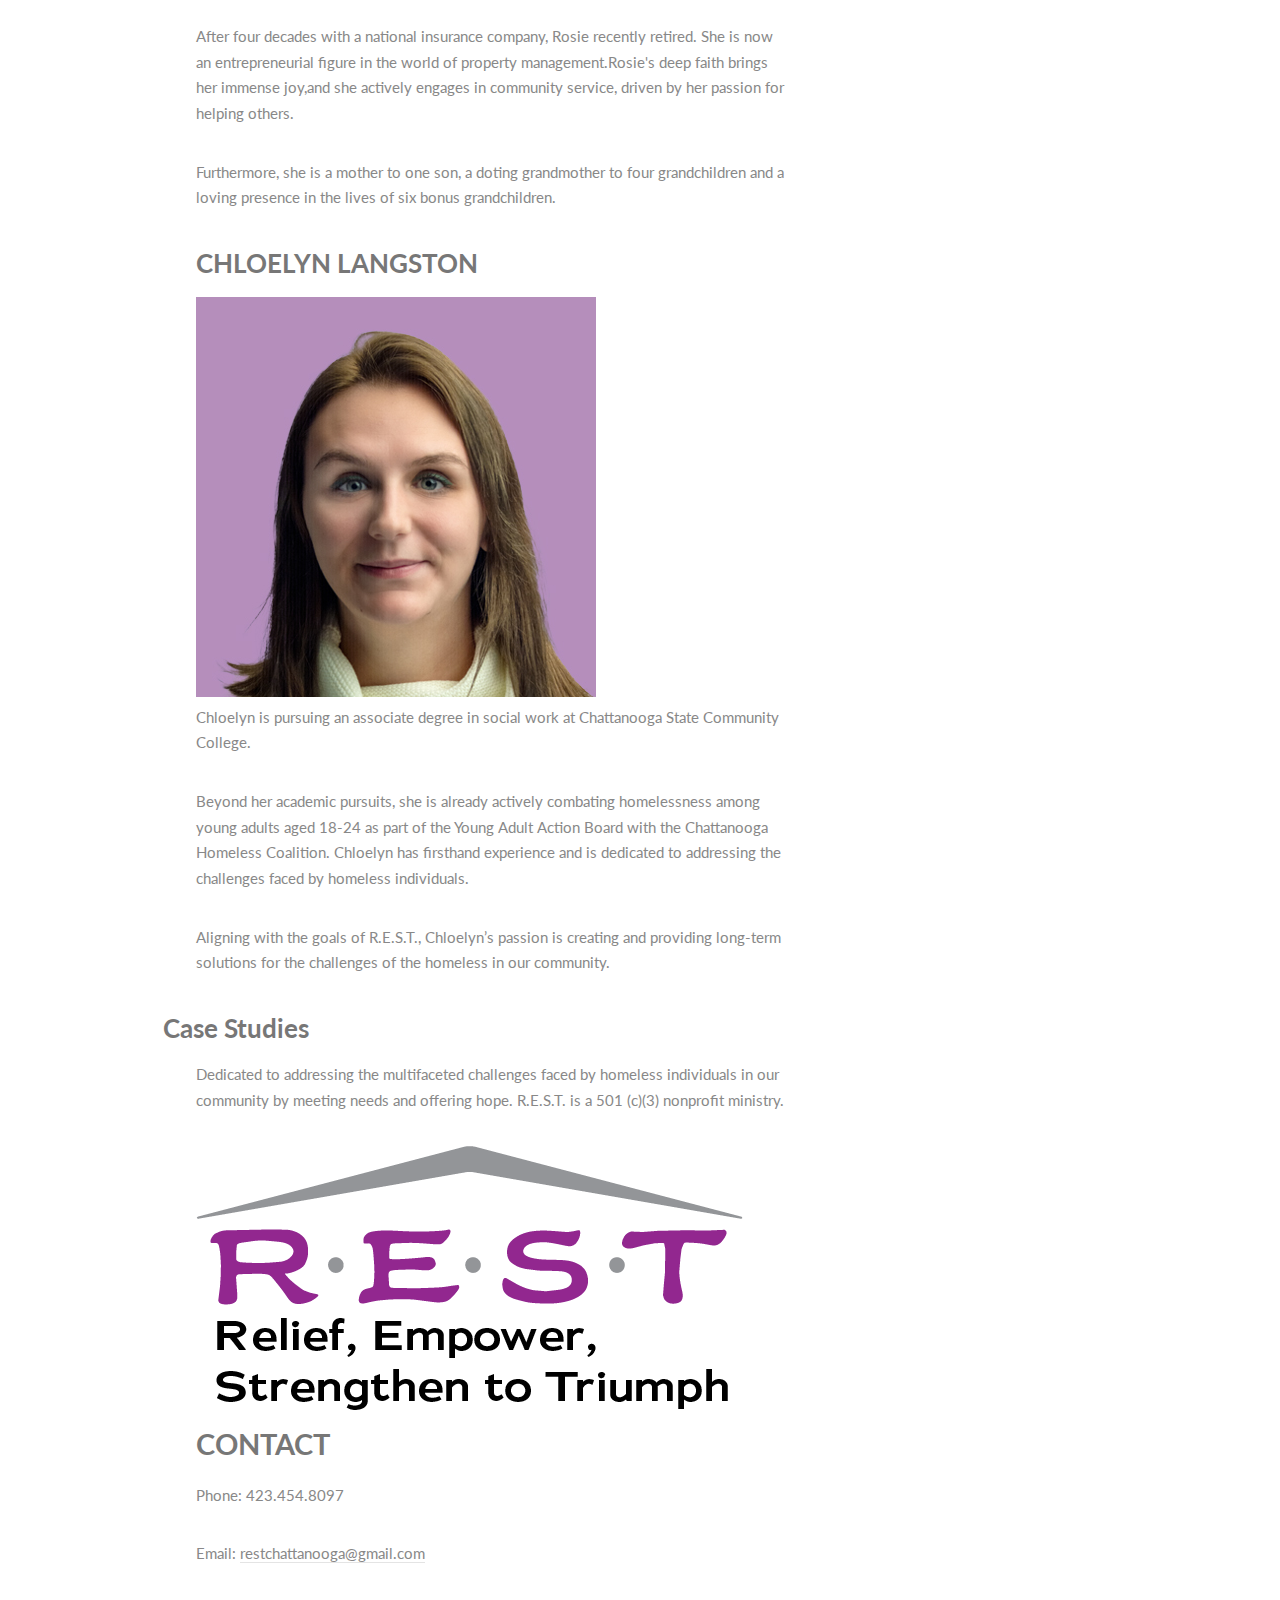
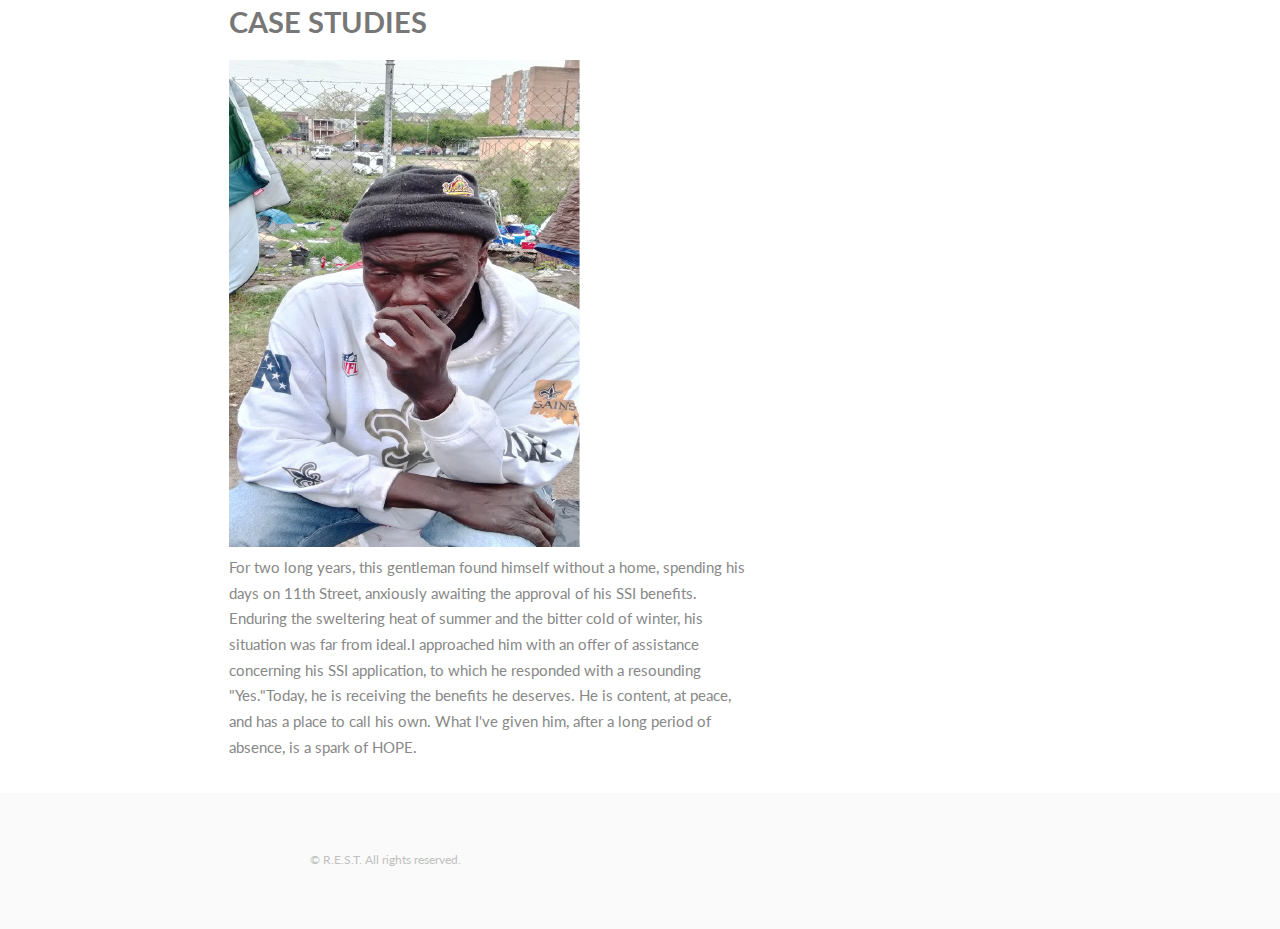
==== commit f2a33406: "Update index.html" ====
--- a/index.html
+++ b/index.html
@@ -202,7 +202,7 @@
 <!--Chloelyn Langston's container -->
 <div class=""container">
   <h3>CHLOELYN LANGSTON</h3>
-  <img src=https://dtctess.github.io/REST/PHOTO_Intern_Chloelyn-Langston_400x400.jpg" alt="Chloelyn Langston">
+  <img src="https://dtctess.github.io/REST/PHOTO_Intern_Chloelyn-Langston_400x400.jpg" alt="Chloelyn Langston">
   <p>Chloelyn is pursuing an associate degree in social work at Chattanooga State Community College.</p>
   <p>Beyond her academic pursuits, she is already actively combating homelessness among young adults aged 18-24 as part of the Young Adult Action Board with the Chattanooga Homeless Coalition. Chloelyn has firsthand experience and is dedicated to addressing the challenges faced by homeless individuals.</p>
   <p>Aligning with the goals of R.E.S.T., Chloelyn’s passion is creating and providing long-term solutions for the challenges of the homeless in our community.</p>
